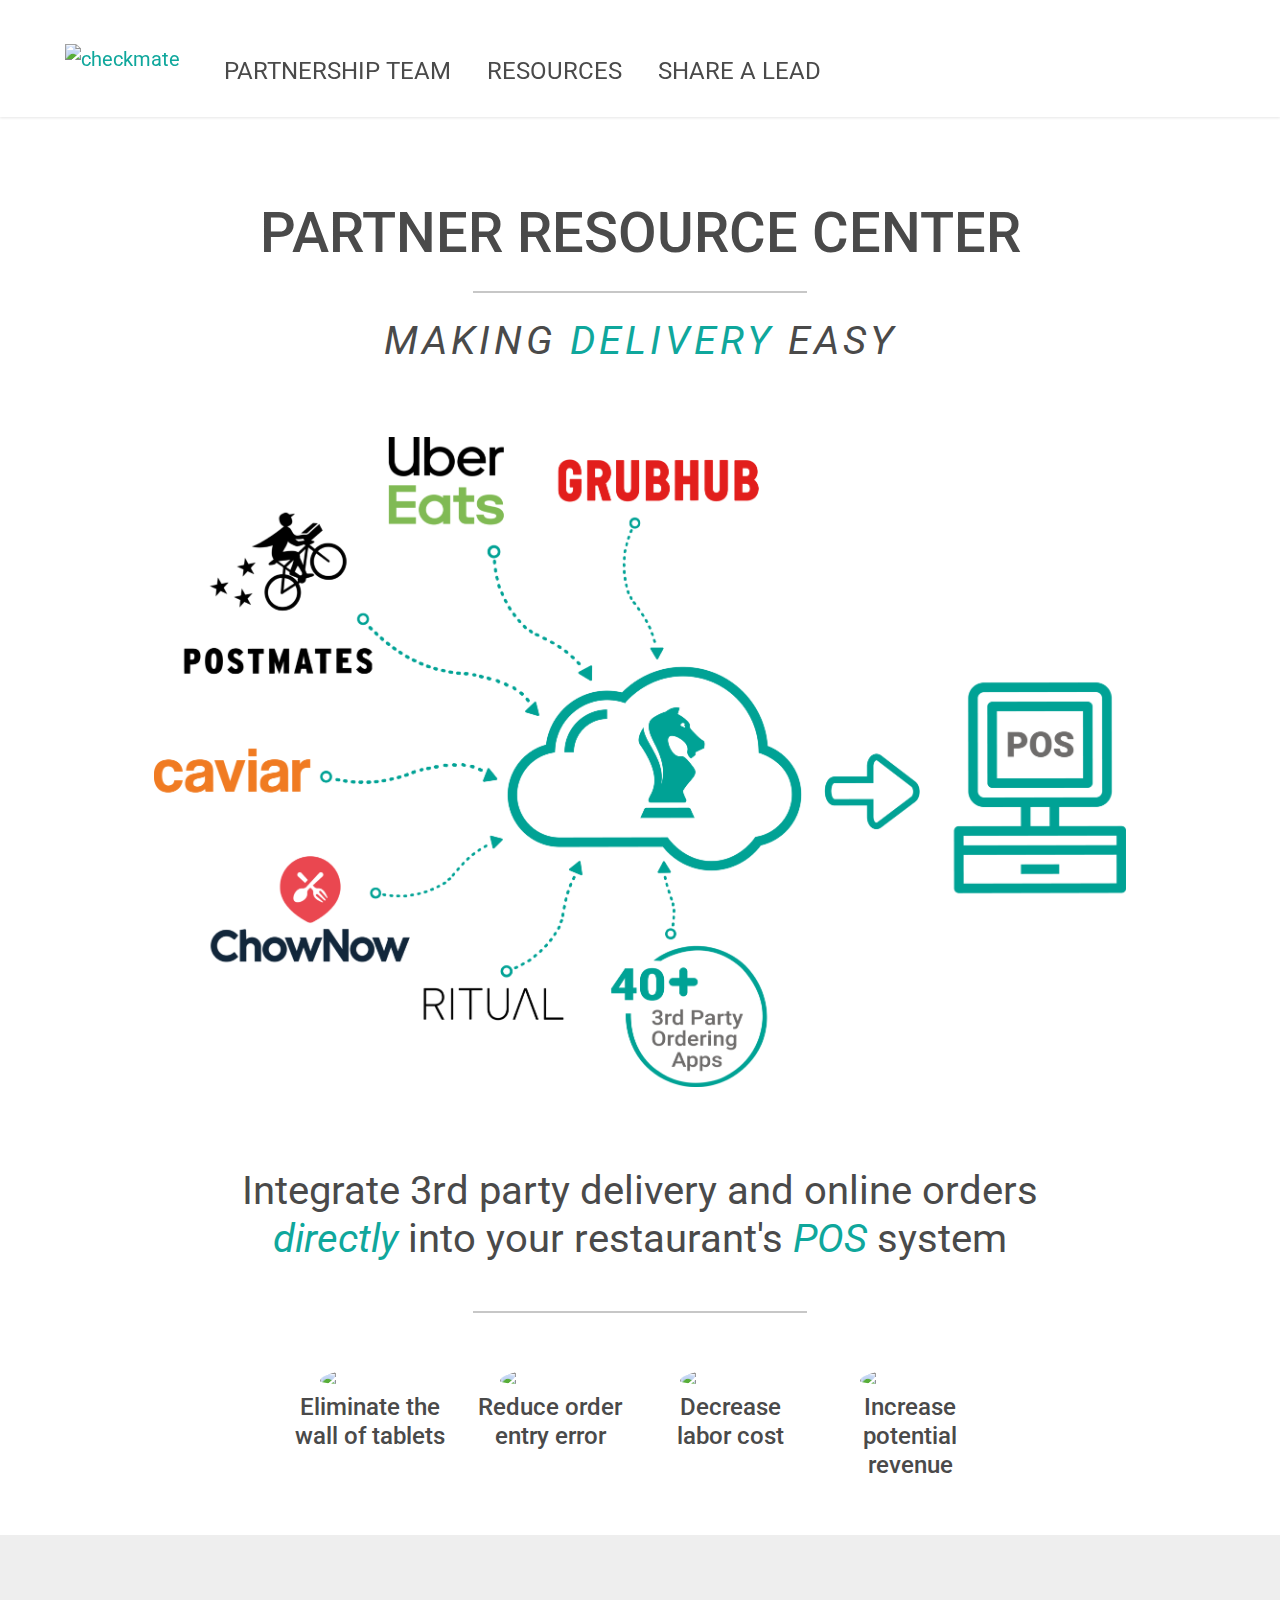
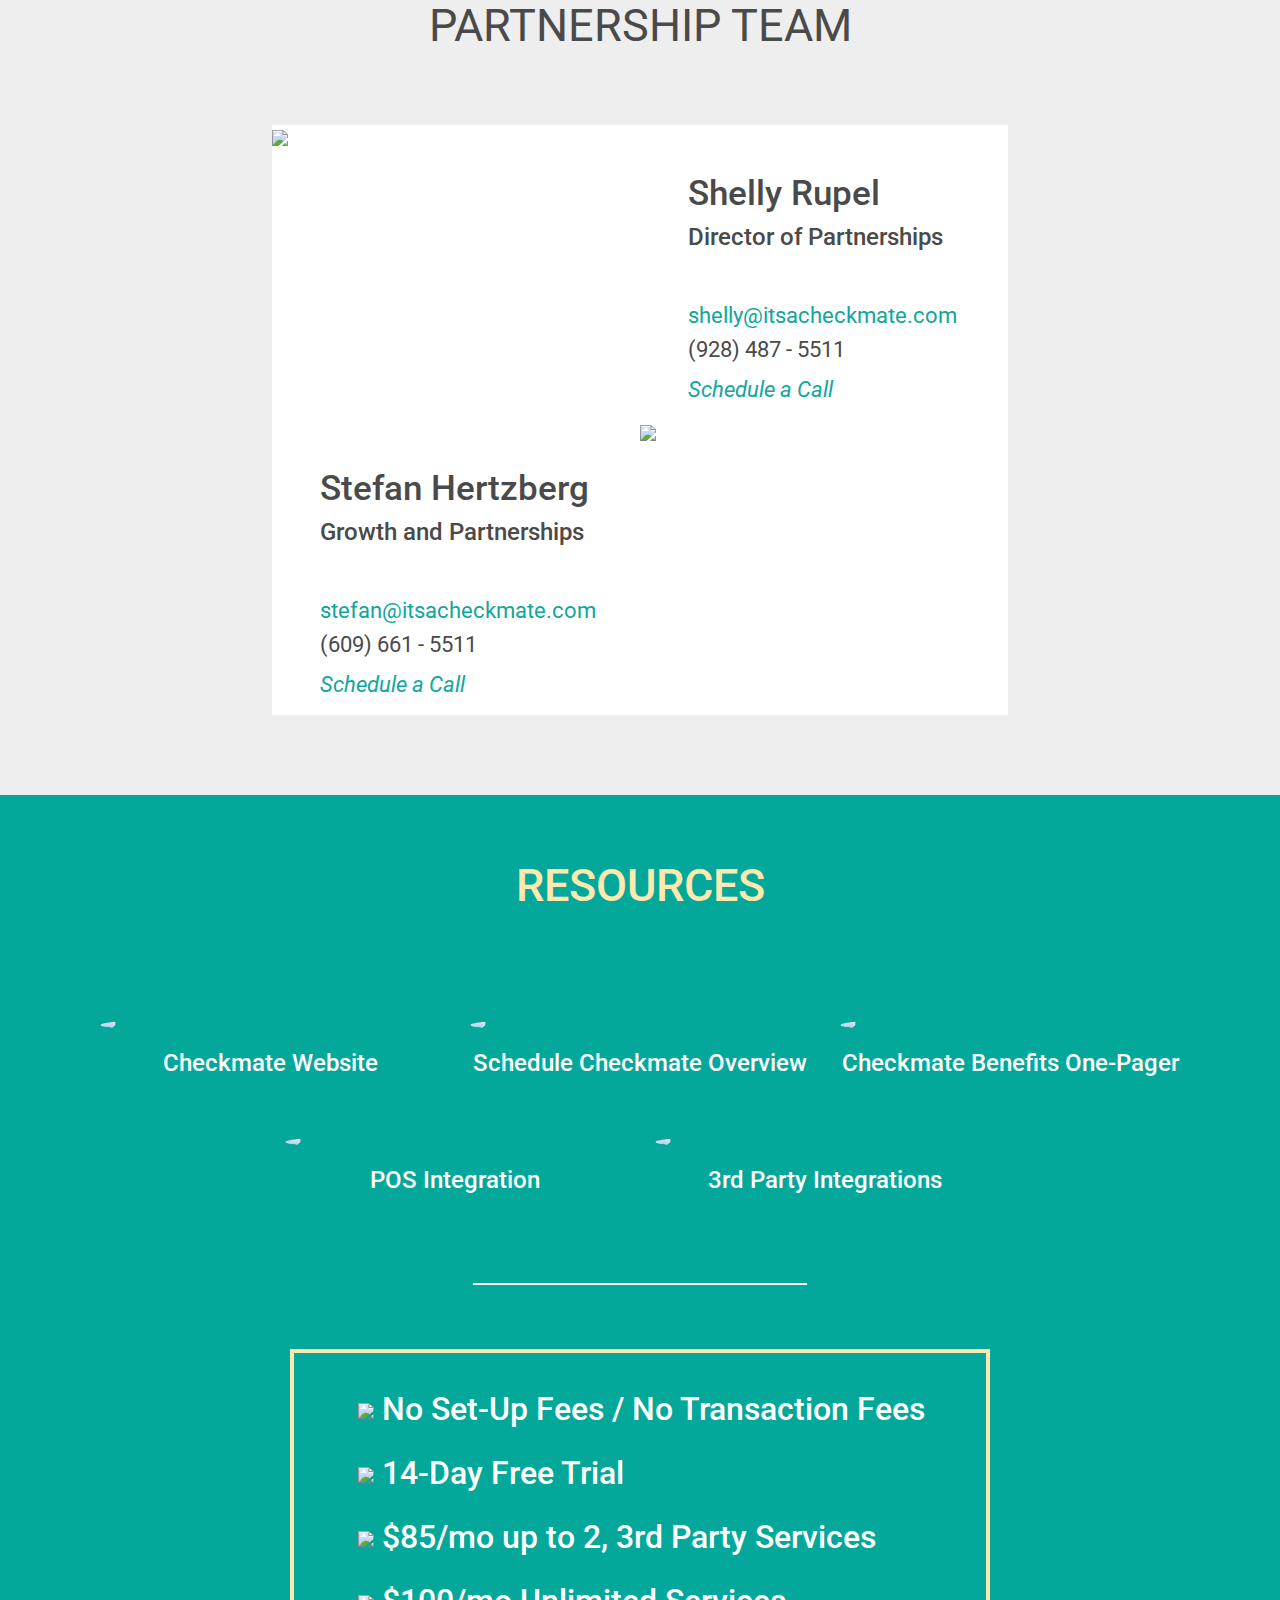
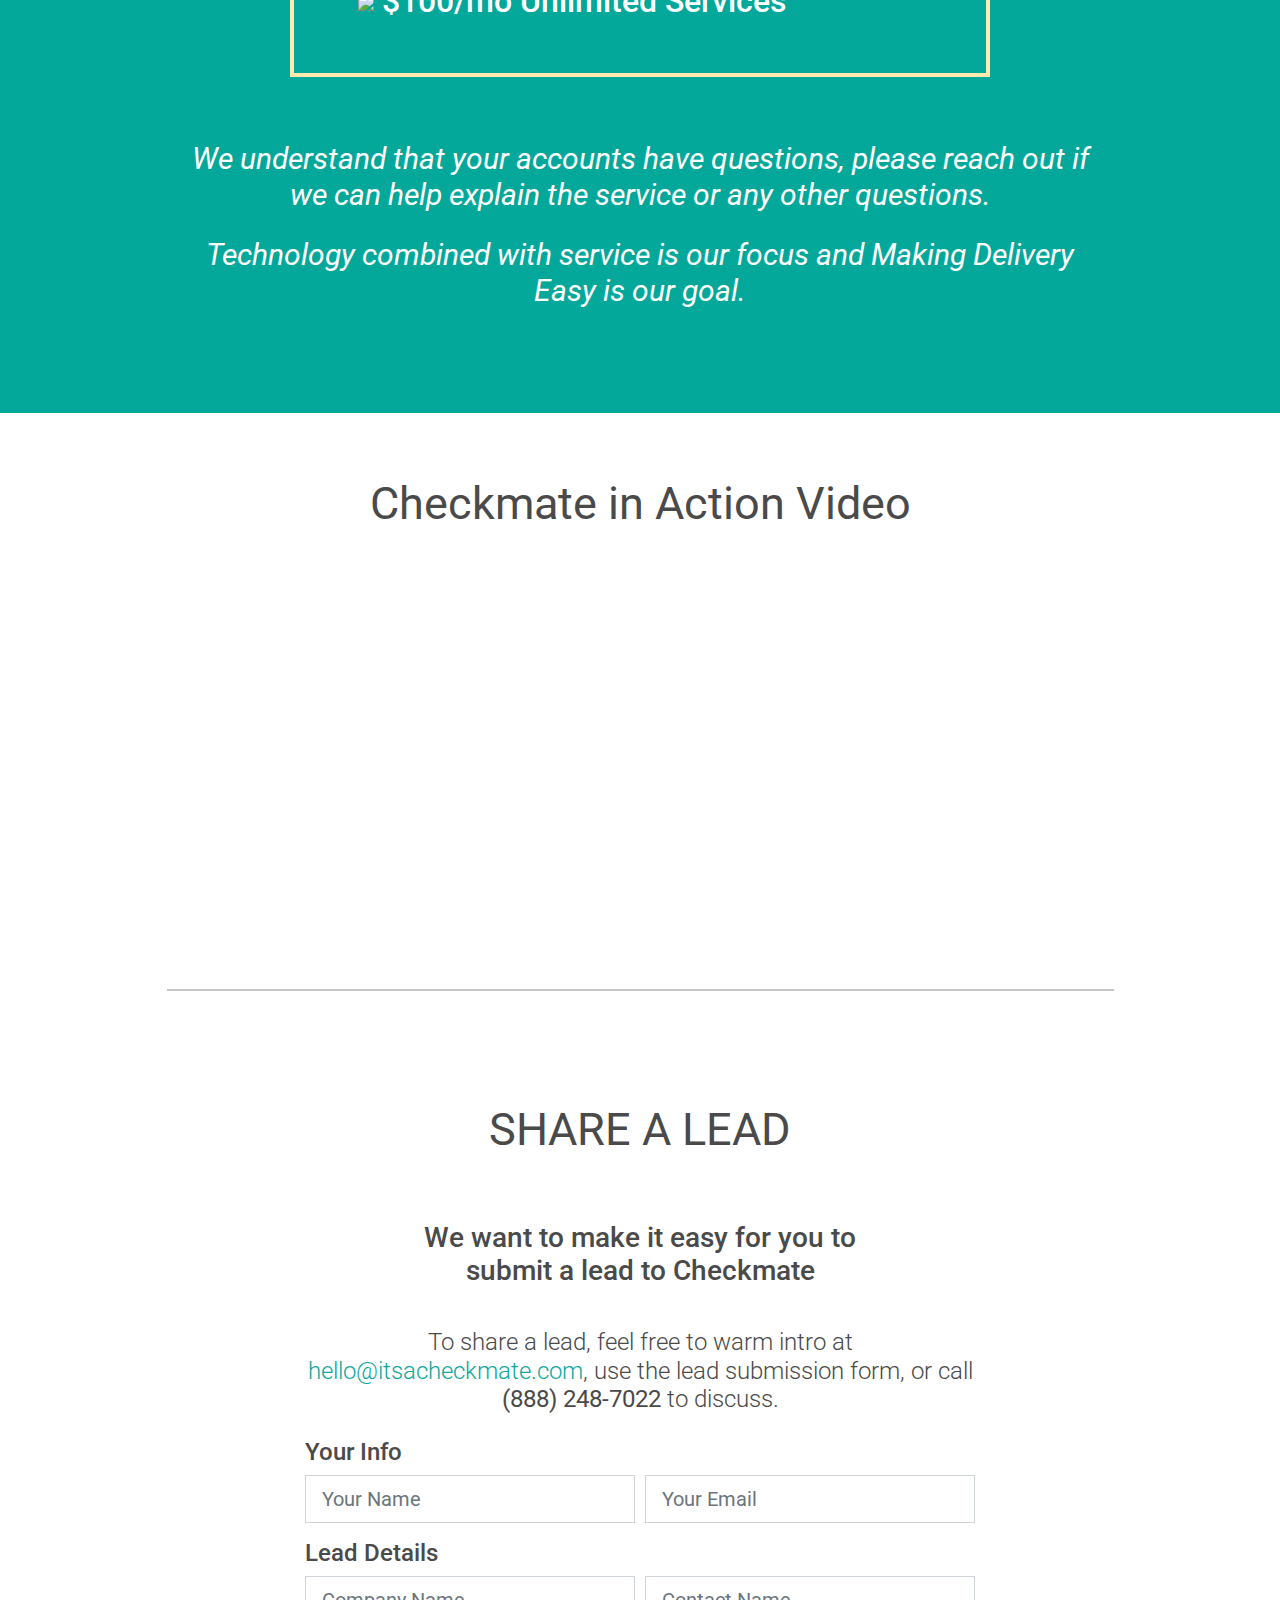
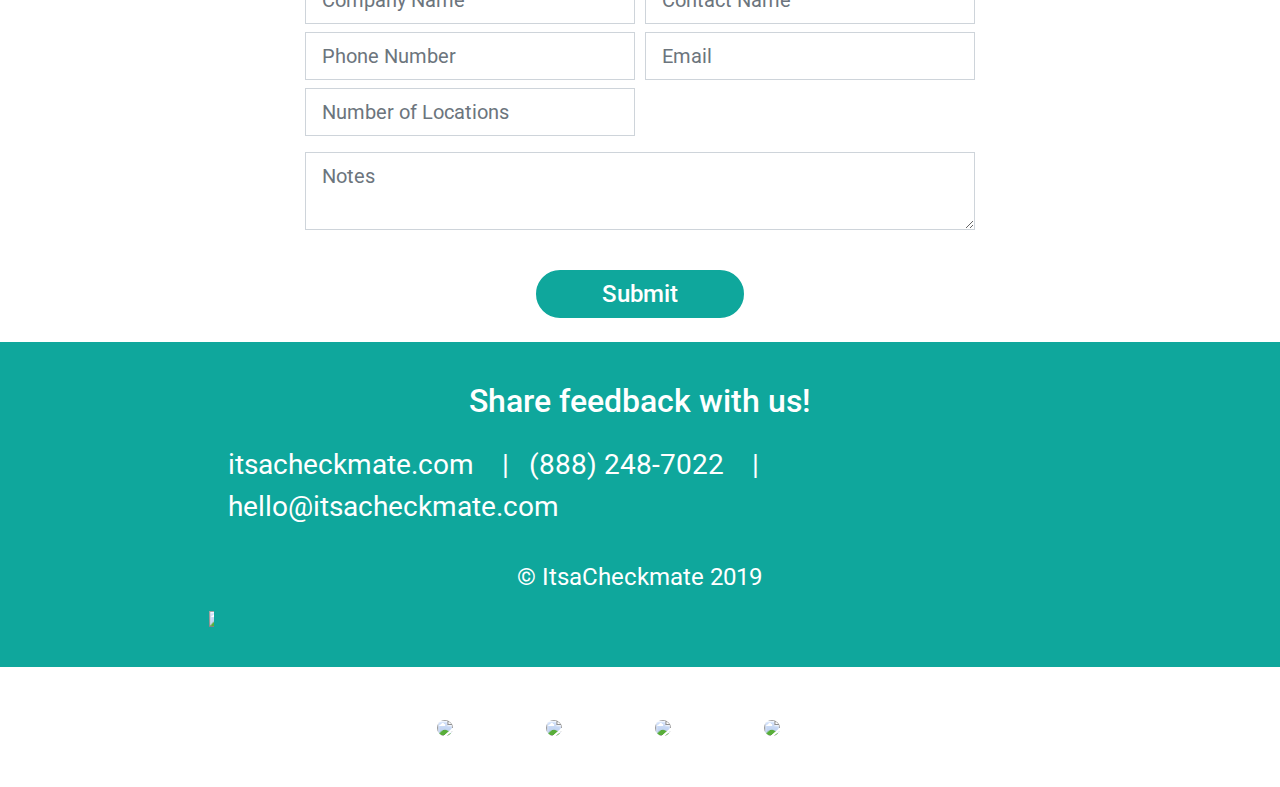
==== index.html @ a05d93ce "minor fix" ====
<!DOCTYPE html>
<html lang="en">
  <head>
    <meta charset="UTF-8" />
    <meta name="viewport" content="width=device-width, initial-scale=1.0" />
    <meta http-equiv="X-UA-Compatible" content="ie=edge" />
    <!-- Prevents search engines from indexing this page -->
    <meta name="robots" content="noindex" />
    <!-- Prevents Google from indexing this page -->
    <meta name="googlebot" content="noindex" />
    <title>Partner Resource Center</title>
    <link
      rel="stylesheet"
      href="https://stackpath.bootstrapcdn.com/bootstrap/4.3.1/css/bootstrap.min.css"
      integrity="sha384-ggOyR0iXCbMQv3Xipma34MD+dH/1fQ784/j6cY/iJTQUOhcWr7x9JvoRxT2MZw1T"
      crossorigin="anonymous"
    />
    <link rel="stylesheet" href="assets/css/style.css" />
    <link
      href="https://fonts.googleapis.com/css?family=Roboto:100,300,400,500,700,900"
      rel="stylesheet"
    />
  </head>
  <body>
    <header>
      <nav
        class="navbar navbar-expand-md fixed-top bg-white shadow navbar-large"
      >
        <a class="navbar-brand" href="#"
          ><img
            alt="checkmate"
            src="https://www.itsacheckmate.com/wp-content/uploads/2019/05/ItsaCheckmateLogo_Horizontal_Color_4.png"
            class="d-inline-block align-top logo"
        /></a>
        <button
          class="navbar-toggler"
          type="button"
          data-toggle="collapse"
          data-target="#navbarCollapse"
          aria-controls="navbarCollapse"
          aria-expanded="false"
          aria-label="Toggle navigation"
        >
          <span class="navbar-toggler-icon"
            ><img src="assets/images/menu.svg"
          /></span>
        </button>
        <div class="collapse navbar-collapse" id="navbarCollapse">
          <ul class="navbar-nav mr-auto">
            <li class="nav-item active">
              <a class="nav-link text-default" href="#partnership"
                >PARTNERSHIP TEAM<span class="sr-only">(current)</span></a
              >
            </li>
            <li class="nav-item">
              <a class="nav-link text-default" href="#resources">RESOURCES</a>
            </li>
            <li class="nav-item">
              <a class="nav-link text-default" href="#lead-form"
                >SHARE A LEAD</a
              >
            </li>
          </ul>
        </div>
      </nav>
    </header>
    <section id="section-1">
      <div class="container shift-down">
        <div class="jumbotron">
          <h1 class="display-4 text-center">PARTNER RESOURCE CENTER</h1>
          <hr class="my-4 divider-1" />
          <h2 class="text-center">
            MAKING <span style="color: #0fa79c;">DELIVERY</span> EASY
          </h2>
        </div>
        <div class="concept container">
          <img src="assets/images/hero.png" />
          <div class="container concept-text">
            <h2 class="text-center">
              Integrate 3rd party delivery and online orders <br />
              <span style="color: #0fa79c; font-style: italic;">directly</span>
              into your restaurant's
              <span style="color: #0fa79c; font-style: italic;">POS</span>
              system
            </h2>
          </div>
          <hr class="my-5 divider-1" />
          <div class="container">
            <div class="row">
              <div class="col-sm-2"></div>
              <div class="col-sm-8">
                <div class="row pt-2 pb-5">
                  <div class="col-md-3 img-center">
                    <img
                      class="rounded-circle img-center infographic pb-2"
                      src="https://firebasestorage.googleapis.com/v0/b/partner-page-40a8a.appspot.com/o/infographic-1.png?alt=media&token=8a7c8707-b8cc-4be7-9e8f-a6f7f97f518d"
                    />
                    <h4 class="text-center">Eliminate the wall of tablets</h4>
                  </div>
                  <div class="col-md-3">
                    <img
                      class="rounded-circle img-center infographic pb-2"
                      src="https://firebasestorage.googleapis.com/v0/b/partner-page-40a8a.appspot.com/o/infographic-2.png?alt=media&token=97f07032-bf13-4d2c-883b-6db948b4d6ed"
                    />
                    <h4 class="text-center">Reduce order entry error</h4>
                  </div>
                  <div class="col-md-3">
                    <img
                      class="rounded-circle img-center infographic pb-2"
                      src="https://firebasestorage.googleapis.com/v0/b/partner-page-40a8a.appspot.com/o/infographic-3.png?alt=media&token=9c537af6-3af9-41de-9772-990ecbaedf96"
                    />
                    <h4 class="text-center">Decrease labor cost</h4>
                  </div>
                  <div class="col-md-3">
                    <img
                      class="rounded-circle img-center infographic pb-2"
                      src="https://firebasestorage.googleapis.com/v0/b/partner-page-40a8a.appspot.com/o/infographic-4.png?alt=media&token=d52193e7-d271-42ca-b2cf-956cbbc628e9"
                    />
                    <h4 class="text-center">Increase potential revenue</h4>
                  </div>
                </div>
              </div>
              <div class="col-sm-2"></div>
            </div>
          </div>
        </div>
      </div>
    </section>
    <!-- Section 1 -->

    <section id="partnership" class="section-2">
      <div class="container">
        <div class="text-center py-6">
          <h2 class="section-title">PARTNERSHIP TEAM</h2>
        </div>
        <div id="partnership" class="container mx-auto pb-7">
          <div class="row partner-row mx-auto">
            <div class="col-md-6 px-0 partner-col">
              <img
                src="https://firebasestorage.googleapis.com/v0/b/partner-page-40a8a.appspot.com/o/shelly-rupel.png?alt=media&token=6ab0a095-3d92-4de7-a4c0-7e0890362754"
                class="partner-img"
              />
            </div>
            <div class="col-md-6 px-0 partner-col">
              <div class="px-5 py-5">
                <h3 class="partner-name">Shelly Rupel</h3>
                <h4>Director of Partnerships</h4>
              </div>
              <div class="px-5">
                <p class="partner-email">
                  <a href="mailto:shelly@itsacheckmate.com"
                    >shelly@itsacheckmate.com</a
                  >
                </p>
                <p>
                  <a class="partner-phone" href="tel:+19284875511"
                    >(928) 487 - 5511</a
                  >
                </p>
                <p><a class="schedule" href="">Schedule a Call</a></p>
              </div>
            </div>
          </div>
          <div class="row partner-row mx-auto">
            <div class="col-md-6 px-0 partner-col order-sm-0 order-md-1">
              <img
                src="https://firebasestorage.googleapis.com/v0/b/partner-page-40a8a.appspot.com/o/stefan-hertzberg.png?alt=media&token=54efc7bc-4c77-4c24-adbc-32e049a5a859"
                class="partner-img"
              />
            </div>
            <div class="col-md-6 px-0 partner-col order-sm-1 order-md-0">
              <div class="px-5 py-5">
                <h3 class="partner-name">Stefan Hertzberg</h3>
                <h4>Growth and Partnerships</h4>
              </div>
              <div class="px-5">
                <p class="partner-email">
                  <a href="mailto:stefan@itsacheckmate.com"
                    >stefan@itsacheckmate.com</a
                  >
                </p>
                <p>
                  <a class="partner-phone" href="tel:+16096610926"
                    >(609) 661 - 5511</a
                  >
                </p>
                <p><a class="schedule" href="">Schedule a Call</a></p>
              </div>
            </div>
          </div>
        </div>
      </div>
    </section>
    <!-- Section 2 -->
    <section id="resources" class="section-3">
      <div class="container">
        <div class="text-center py-6">
          <h2 class="section-title resources-title">RESOURCES</h2>
        </div>
        <div class="container">
          <div class="row py-3">
            <div class="col-md-4">
              <img
                class="rounded-circle img-center py-3"
                src="https://firebasestorage.googleapis.com/v0/b/partner-page-40a8a.appspot.com/o/1-resources-website.svg?alt=media&token=dfe7e28c-df47-44d7-ba84-398f234f7120"
              />
              <h4 class="text-center text-white">Checkmate Website</h4>
            </div>
            <div class="col-md-4">
              <img
                class="rounded-circle img-center py-3"
                src="https://firebasestorage.googleapis.com/v0/b/partner-page-40a8a.appspot.com/o/2-resources-schedule.svg?alt=media&token=45e45949-a46f-44b8-bde9-cdcf41b187f0"
              />
              <h4 class="text-center text-white">
                Schedule Checkmate Overview
              </h4>
            </div>
            <div class="col-md-4">
              <img
                class="rounded-circle img-center py-3"
                src="https://firebasestorage.googleapis.com/v0/b/partner-page-40a8a.appspot.com/o/3-resources-benefits.svg?alt=media&token=880521c1-ffd9-441f-b80e-c57676c53f7a"
              />
              <h4 class="text-center text-white">
                Checkmate Benefits One-Pager
              </h4>
            </div>
          </div>
          <div class="row py-3">
            <div class="col-md-2"></div>
            <div class="col-md-4">
              <img
                class="rounded-circle img-center py-3"
                src="https://firebasestorage.googleapis.com/v0/b/partner-page-40a8a.appspot.com/o/4-resources-pos.svg?alt=media&token=ce2420eb-e802-4e23-9a7a-778dc5b0bc2f"
              />
              <h4 class="text-center text-white">POS Integration</h4>
            </div>
            <div class="col-md-4">
              <img
                class="rounded-circle img-center py-3"
                src="https://firebasestorage.googleapis.com/v0/b/partner-page-40a8a.appspot.com/o/5-resources-3rdparty.svg?alt=media&token=760790bc-4833-4421-8444-c56eca30923d"
              />
              <h4 class="text-center text-white">3rd Party Integrations</h4>
            </div>
            <div class="col-md-2"></div>
          </div>
        </div>

        <hr class="my-6 divider-2 mx-auto" />

        <div class="container">
          <div class="pricing-box px-4 py-4 my-5 mx-auto">
            <ul>
              <li class="pricing-list py-2">
                <img
                  src="https://firebasestorage.googleapis.com/v0/b/partner-page-40a8a.appspot.com/o/check-icon.png?alt=media&token=ae568a08-8075-49e8-8da9-12ee6b0b2e89"
                  class="checkbox"
                />
                No Set-Up Fees / No Transaction Fees
              </li>
              <li class="pricing-list py-2">
                <img
                  src="https://firebasestorage.googleapis.com/v0/b/partner-page-40a8a.appspot.com/o/check-icon.png?alt=media&token=ae568a08-8075-49e8-8da9-12ee6b0b2e89"
                  class="checkbox"
                />
                14-Day Free Trial
              </li>
              <li class="pricing-list py-2">
                <img
                  src="https://firebasestorage.googleapis.com/v0/b/partner-page-40a8a.appspot.com/o/check-icon.png?alt=media&token=ae568a08-8075-49e8-8da9-12ee6b0b2e89"
                  class="checkbox"
                />
                $85/mo up to 2, 3rd Party Services
              </li>
              <li class="pricing-list py-2">
                <img
                  src="https://firebasestorage.googleapis.com/v0/b/partner-page-40a8a.appspot.com/o/check-icon.png?alt=media&token=ae568a08-8075-49e8-8da9-12ee6b0b2e89"
                  class="checkbox"
                />
                $100/mo Unlimited Services
              </li>
            </ul>
          </div>
          <div class="pricing-blurb text-center py-3 px-4 mx-auto">
            <h3 class="pb-3">
              We understand that your accounts have questions, please reach out
              if we can help explain the service or any other questions.
            </h3>
            <h3 class="pb-7">
              Technology combined with service is our focus and Making Delivery
              Easy is our goal.
            </h3>
          </div>
        </div>
      </div>
    </section>
    <!-- Section 3 -->
    <section id="checkmate-video">
      <div class="container">
        <div class="text-center py-6">
          <h2 class="section-title">Checkmate in Action Video</h2>
        </div>
        <div class="row">
          <div class="col-lg-6">
            <iframe
              class="checkmate-video"
              height="315"
              src="https://www.youtube.com/embed/nHouuaQCVUY"
              frameborder="0"
              allow="accelerometer; autoplay; encrypted-media; gyroscope; picture-in-picture"
              allowfullscreen
            ></iframe>
          </div>
          <div class="col-lg-6">
            <iframe
              class="checkmate-video"
              height="315"
              src="https://www.youtube.com/embed/fKKs2EEeNkA"
              frameborder="0"
              allow="accelerometer; autoplay; encrypted-media; gyroscope; picture-in-picture"
              allowfullscreen
            ></iframe>
          </div>
        </div>
      </div>
    </section>

    <hr class="my-6 divider-3 mx-auto" />

    <section id="lead-form">
      <div class="container">
        <div class="text-center py-5">
          <h2 class="section-title">SHARE A LEAD</h2>
        </div>
        <div class="lead-blurp mx-auto">
          <div class="text-center pt-2 pb-3">
            <h3>
              We want to make it easy for you to<br />
              submit a lead to Checkmate
            </h3>
          </div>
          <div class="text-center py-3">
            <h4 class="share-lead-blurp">
              To share a lead, feel free to warm intro at
              <a href="mailto:hello@itsacheckmate.com"
                >hello@itsacheckmate.com</a
              >, use the lead submission form, or call
              <strong
                ><a class="text-default" href="tel:+18882487022"
                  >(888) 248-7022</a
                ></strong
              >
              to discuss.
            </h4>
          </div>
        </div>
        <div class="container lead-form">
          <form>
            <div>
              <h4>Your Info</h4>
              <div class="form-row">
                <div class="col-sm-6">
                  <input
                    type="text"
                    class="form-control form-control-lg py-3"
                    id="yourName"
                    placeholder="Your Name"
                  />
                </div>
                <div class="col-sm-6">
                  <input
                    type="email"
                    class="form-control form-control-lg py-3"
                    id="yourEmail"
                    placeholder="Your Email"
                  />
                </div>
              </div>
            </div>
            <div class="pt-3">
              <h4>Lead Details</h4>
              <div class="form-row">
                <div class="col-sm-6">
                  <input
                    type="text"
                    class="form-control form-control-lg py-3"
                    id="company"
                    placeholder="Company Name"
                  />
                </div>
                <div class="col-sm-6">
                  <input
                    type="text"
                    class="form-control form-control-lg py-3"
                    id="contactName"
                    placeholder="Contact Name"
                  />
                </div>
              </div>
              <div class="form-row py-2">
                <div class="col-sm-6">
                  <input
                    type="text"
                    class="form-control form-control-lg py-3"
                    id="phone"
                    placeholder="Phone Number"
                  />
                </div>
                <div class="col-sm-6">
                  <input
                    type="email"
                    class="form-control form-control-lg py-3"
                    id="contactName"
                    placeholder="Email"
                  />
                </div>
              </div>
              <div class="form-row">
                <div class="col-sm-6">
                  <input
                    type="number"
                    class="form-control form-control-lg py-3"
                    id="locations"
                    placeholder="Number of Locations"
                  />
                </div>
                <div class="col-sm-6"></div>
              </div>
              <div class="form-row py-3">
                <div class="col-12">
                  <textarea
                    id="notes"
                    class="form-control form-control-lg"
                    row="6"
                    placeholder="Notes"
                  ></textarea>
                </div>
              </div>
            </div>
            <div class="py-4 text-center">
              <button type="submit" class="btn btn-primary px-6 py-1">
                Submit
              </button>
            </div>
          </form>
        </div>
      </div>
    </section>

    <footer>
      <section class="footer">
        <div class="row py-4">
          <div class="col-md-2"></div>
          <div class="col-md-8 text-center">
            <h2 class="text-white py-3">Share feedback with us!</h2>

            <div class="footer-contact">
              <ul>
                <li>
                  <a
                    class="text-white footer-details"
                    href="https://itsacheckmate.com"
                    target="_blank"
                    >itsacheckmate.com &nbsp;&nbsp;&nbsp;|</a
                  >
                </li>
                <li>
                  <a class="text-white footer-details" href="tel:+18882487022"
                    >(888) 248-7022 &nbsp;&nbsp;&nbsp;|</a
                  >
                </li>
                <li style="border-right: 0px solid">
                  <a
                    class="text-white footer-details"
                    href="mailto:hello@itsacheckmate.com"
                    >hello@itsacheckmate.com</a
                  >
                </li>
              </ul>
            </div>
            <br />
            <div>
              <p class="text-white copyright">&copy; ItsaCheckmate 2019</p>
            </div>

            <div class="row pb-3">
              <div class="col-xs-5"></div>
              <div class="col-xs-2">
                <img
                  src="https://firebasestorage.googleapis.com/v0/b/partner-page-40a8a.appspot.com/o/ItsaCheckmateLogo_Horizontal_White.png?alt=media&token=e454c019-fe1e-4b8c-a2f2-f38989d82aee"
                  class="footer-logo img-center"
                />
              </div>
              <div class="col-xs-5"></div>
            </div>
          </div>
          <div class="col-md-2"></div>
        </div>
      </section>
      <section id="social-media">
        <div class="row py-5">
          <div class="col-4"></div>
          <div class="col-4">
            <div class="row">
              <div class="col-sm-3">
                <img
                  class="rounded-circle"
                  src="https://via.placeholder.com/55"
                />
              </div>
              <div class="col-sm-3">
                <img
                  class="rounded-circle"
                  src="https://via.placeholder.com/55"
                />
              </div>
              <div class="col-sm-3">
                <img
                  class="rounded-circle"
                  src="https://via.placeholder.com/55"
                />
              </div>
              <div class="col-sm-3">
                <img
                  class="rounded-circle"
                  src="https://via.placeholder.com/55"
                />
              </div>
            </div>
          </div>
          <div class="col-4"></div>
        </div>
      </section>
    </footer>
    <script src="assets/js/scroll.js"></script>
    <script
      src="https://code.jquery.com/jquery-3.3.1.slim.min.js"
      integrity="sha384-q8i/X+965DzO0rT7abK41JStQIAqVgRVzpbzo5smXKp4YfRvH+8abtTE1Pi6jizo"
      crossorigin="anonymous"
    ></script>
    <script
      src="https://cdnjs.cloudflare.com/ajax/libs/popper.js/1.14.7/umd/popper.min.js"
      integrity="sha384-UO2eT0CpHqdSJQ6hJty5KVphtPhzWj9WO1clHTMGa3JDZwrnQq4sF86dIHNDz0W1"
      crossorigin="anonymous"
    ></script>
    <script
      src="https://stackpath.bootstrapcdn.com/bootstrap/4.3.1/js/bootstrap.min.js"
      integrity="sha384-JjSmVgyd0p3pXB1rRibZUAYoIIy6OrQ6VrjIEaFf/nJGzIxFDsf4x0xIM+B07jRM"
      crossorigin="anonymous"
    ></script>
  </body>
</html>
---- assets/css/style.css ----
/* Global Styles */

body {
  font-family: "Roboto", sans-serif;
}

h1,
h2,
h3,
h4,
h5,
h6,
p {
  color: #4a4a4a;
}

a {
  color: #0fa79c;
}

/* Text Color Classes */

.text-white {
  color: #ffffff;
}

.text-default {
  color: #4a4a4a;
}

a:hover {
  color: #4a4a4a;
  text-decoration: none;
}

.nav-link {
  font-weight: 400;
}
.container-fluid {
  margin: 0 auto;
}

/* Extra padding */
.pl-6 {
  padding-left: 4rem !important;
}
.pr-6 {
  padding-right: 4rem !important;
}
.pt-6 {
  padding-top: 4rem !important;
}
.pb-6 {
  padding-bottom: 4rem !important;
}
.px-6 {
  padding: 0rem 4rem;
}

.py-6 {
  padding: 4rem 0rem;
}

.py-7 {
  padding: 5rem 0rem;
}

.pl-7 {
  padding-left: 5rem !important;
}
.pr-7 {
  padding-right: 5rem !important;
}
.pt-7 {
  padding-top: 5rem !important;
}
.pb-7 {
  padding-bottom: 5rem !important;
}
.px-7 {
  padding: 0rem 5rem;
}

/* Extra Margin */

.mt-6 {
  margin-top: 4rem;
}

.mr-6 {
  margin-right: 4rem;
}

.mb-6 {
  margin-bottom: 4rem;
}

.ml-6 {
  margin-left: 4rem;
}

.my-6 {
  margin: 4rem 0rem;
}

.mx-6 {
  margin: 0rem 4rem;
}

.col {
  flex-grow: 0;
}

.bg-gray {
  background-color: #e8e8e8;
}

.category-text {
  font-weight: 500;
}
/*shift menu display down*/
.shift-down {
  margin-top: 100px;
}

/* custom icons */

.icon-edit {
  background-image: url("data:image/svg+xml;charset=utf8,%3C?xml version='1.0' encoding='UTF-8'?%3E%3Csvg width='22px' height='22px' viewBox='0 0 22 22' version='1.1' xmlns='http://www.w3.org/2000/svg' xmlns:xlink='http://www.w3.org/1999/xlink'%3E%3C!-- Generator: Sketch 53 (72520) - https://sketchapp.com --%3E%3Ctitle%3Eicon-edit%3C/title%3E%3Cdesc%3ECreated with Sketch.%3C/desc%3E%3Cdefs%3E%3Cpolygon id='path-1' points='0 0 18 0 18 18 0 18'%3E%3C/polygon%3E%3C/defs%3E%3Cg id='icon-edit' stroke='none' stroke-width='1' fill='none' fill-rule='evenodd'%3E%3Cg transform='translate(2.000000, 2.000000)'%3E%3Cmask id='mask-2' fill='white'%3E%3Cuse xlink:href='%23path-1'%3E%3C/use%3E%3C/mask%3E%3Cg id='Clip-2'%3E%3C/g%3E%3Cpath d='M0.0100557966,17.4906748 C-0.0398972626,17.7158223 0.101066165,17.9389167 0.326197075,17.9895577 C0.388467327,18.0039288 0.452106156,18.0032445 0.514376408,17.9888734 L4.59478863,16.9945293 L0.935213825,13.3148403 L0.0100557966,17.4906748 Z M17.6325371,2.11632234 L15.9998248,0.475962553 C15.3702794,-0.156366375 14.3479524,-0.15910373 13.7156698,0.470487844 L13.7101955,0.475962553 L12.1465963,2.04788847 L15.808224,5.72757749 L17.6325371,3.89354986 C18.1224876,3.40219469 18.1224876,2.6076775 17.6325371,2.11632234 L17.6325371,2.11632234 Z M11.1926982,3.00390959 L14.8543258,6.6835986 L5.58563835,15.9967635 L1.92674784,12.3184432 L11.1926982,3.00390959 Z' id='Fill-1' fill='%239B9898' mask='url(%23mask-2)'%3E%3C/path%3E%3C/g%3E%3C/g%3E%3C/svg%3E");
}

/* custom modal */

/* .modal-body {
  width: 700px;
} */

.modal-dialog {
  max-width: 600px;
}

.modal-header {
  padding: 0px 1.5rem;
  border-bottom: 0px solid #dee2e6;
}

.modal-title {
  color: #4a4a4a;
  font-size: 36px;
  font-weight: 400;
  padding: 20px 0px 20px;
}

.modal-content {
  border-radius: 0.6rem;
}

.close {
  font-size: 4rem;
  font-weight: 400;
  line-height: 1;
  color: #979797;
  opacity: 0.75;
  margin-right: 20px;
}

.modal-footer {
  border-top: 0px solid #dee2e6;
  padding-bottom: 50px;
}

.modal-footer > :not(:last-child) {
  margin-right: 0.75rem;
}

/* custom button */

.btn {
  min-width: 125px;
  font-weight: 500;
  font-size: 24px;
  border: 2px solid;
}

.btn-primary {
  background-color: #0fa79c;
  border-color: #0fa79c;
  border-radius: 35.5px;
}

.btn-primary:hover {
  background-color: #4a4a4a;
}

.btn-outline-secondary {
  color: #4a4a4a;
  border-color: #4a4a4a;
}

.btn-outline-secondary:hover {
  background-color: #0fa79c;
  border-color: #0fa79c;
}

/* custom table */

th {
  color: #4a4a4a;
}

/* custom form */

.input-group-lg > .custom-select,
.input-group-lg > .form-control,
.input-group-lg > .input-group-append > .btn,
.input-group-lg > .input-group-append > .input-group-text,
.input-group-lg > .input-group-prepend > .btn,
.input-group-lg > .input-group-prepend > .input-group-text,
select,
option,
.form-control {
  border-radius: 0px !important;
  -webkit-appearance: none;
}

select:not([multiple]) {
  -webkit-appearance: none;
  -moz-appearance: none;
  background-position: right 50%;
  background-repeat: no-repeat;
  background-image: url([data-uri]);
  padding: 0.5em;
  padding-right: 1.5em;
}

/* header */

.shadow {
  box-shadow: 0 1px 2.5px 0 rgba(0, 0, 0, 0.1) !important;
}

.menu-btn {
  font-size: 2rem;
  color: #6f6d6d;
}

.menu-btn:hover {
  cursor: pointer;
}

.navbar-large {
  padding: 20px 65px;
}

.navbar-nav {
  padding-left: 20px;
  padding-top: 25px;
}

.nav-item {
  padding-right: 20px;
}

.nav-link {
  font-size: 24px;
}

.logo {
  max-width: 275px;
}

.bg-white {
  background-color: #ffffff;
}

/* Jumbotron Section */

.jumbotron {
  background-color: transparent;
  padding-top: 100px;
  max-width: 75%;
  margin: 0 auto;
}

.jumbotron > h1 {
  font-weight: 500;
}

.divider-1 {
  border: 1px solid #979797;
}

.divider-2 {
  border: 1px solid #ffffff;
}

.jumbotron > h2 {
  font-weight: 400;
  font-style: italic;
  letter-spacing: 4px;
  font-size: 2.5rem;
}

/* Concept Section */

.concept > img {
  width: 90%;
  display: block;
  margin-right: auto;
  margin-left: auto;
  padding-bottom: 3rem;
}

.concept-text > h2 {
  font-weight: 400;
  font-size: 2.5rem;
  padding-top: 2rem;
}

.infographic {
  width: 100px;
}

.divider-1 {
  width: 332px;
  border: 1px solid #c7c7c7;
}

.divider-2 {
  width: 332px;
  border: 1px solid #ffffff;
}

.divider-3 {
  max-width: 945px;
  border: 1px solid #c7c7c7;
}

.img-center {
  display: block;
  margin-right: auto;
  margin-left: auto;
}

/* Section Global Style */

.section-title {
  font-size: 45px;
  font-weight: 400;
}

/* Partnership Team Section */

.section-2 {
  background-color: #eeeeee;
}

.partner-img {
  width: 100%;
}

.partner-row {
  max-width: 736px;
}

.partner-col {
  background-color: #ffffff;
}

.partner-name {
  font-size: 35px;
  font-weight: 500;
}

.partner-email {
  font-size: 22px;
  line-height: 16px;
}

.partner-phone {
  font-size: 22px;
  color: #4a4a4a;
  line-height: 16px;
}

.schedule {
  font-size: 22px;
  font-style: italic;
  line-height: 12px;
}
/* Resources Section */

.section-3 {
  background-color: #04a89b;
}

.resources-title {
  color: #ffe9af;
  font-weight: 500;
}

/* Pricing Box */

.pricing-box {
  border: 4px solid #ffe9af;
  max-width: 700px;
}

.checkbox {
  width: 40px;
}

.pricing-list {
  list-style: none;
  color: #ffffff;
  font-size: 32px;
  font-weight: 500;
}

.pricing-blurb {
  max-width: 90%;
}

.pricing-blurb > h3 {
  color: #ffffff;
  font-style: italic;
  font-size: 30px;
  font-weight: 400;
}

/* Checkmate Video */

.checkmate-video {
  width: 100%;
}

/* Share a Lead Section */

.lead-blurp {
  max-width: 700px;
}

.share-lead-blurp {
  font-weight: 300;
}

.lead-form {
  max-width: 700px;
}

/* Footer */

.footer {
  background-color: #0fa79c;
}

.footer-contact {
  text-align: center;
}

.footer-contact ul {
  display: inline-block;
  margin: 0;
  padding: 0;
  /* For IE, the outcast */
  zoom: 1;
  *display: inline;
}

.footer-contact ul li {
  float: left;
  padding: 0px 10px;
  list-style: none;
}

.footer-details {
  font-size: 28px;
}

.footer-logo {
  max-width: 30%;
}

.copyright {
  font-size: 24px;
}
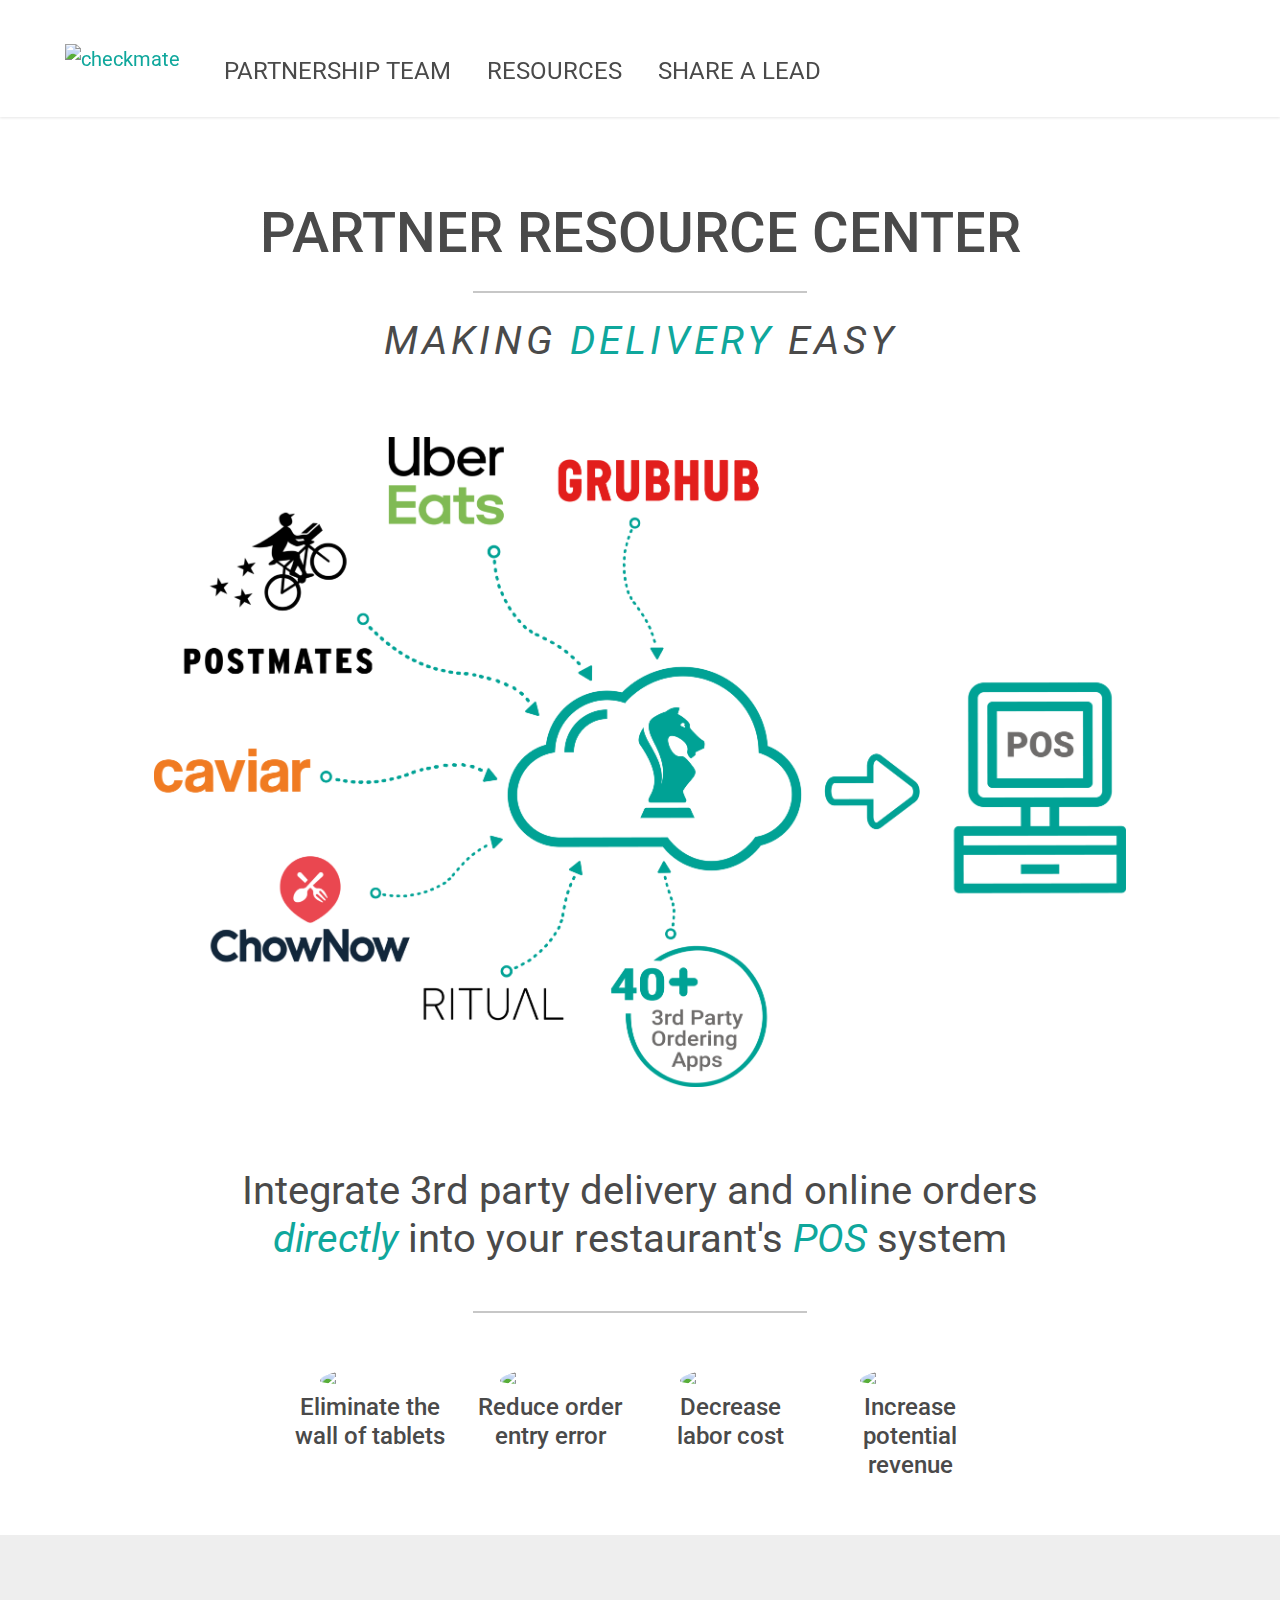
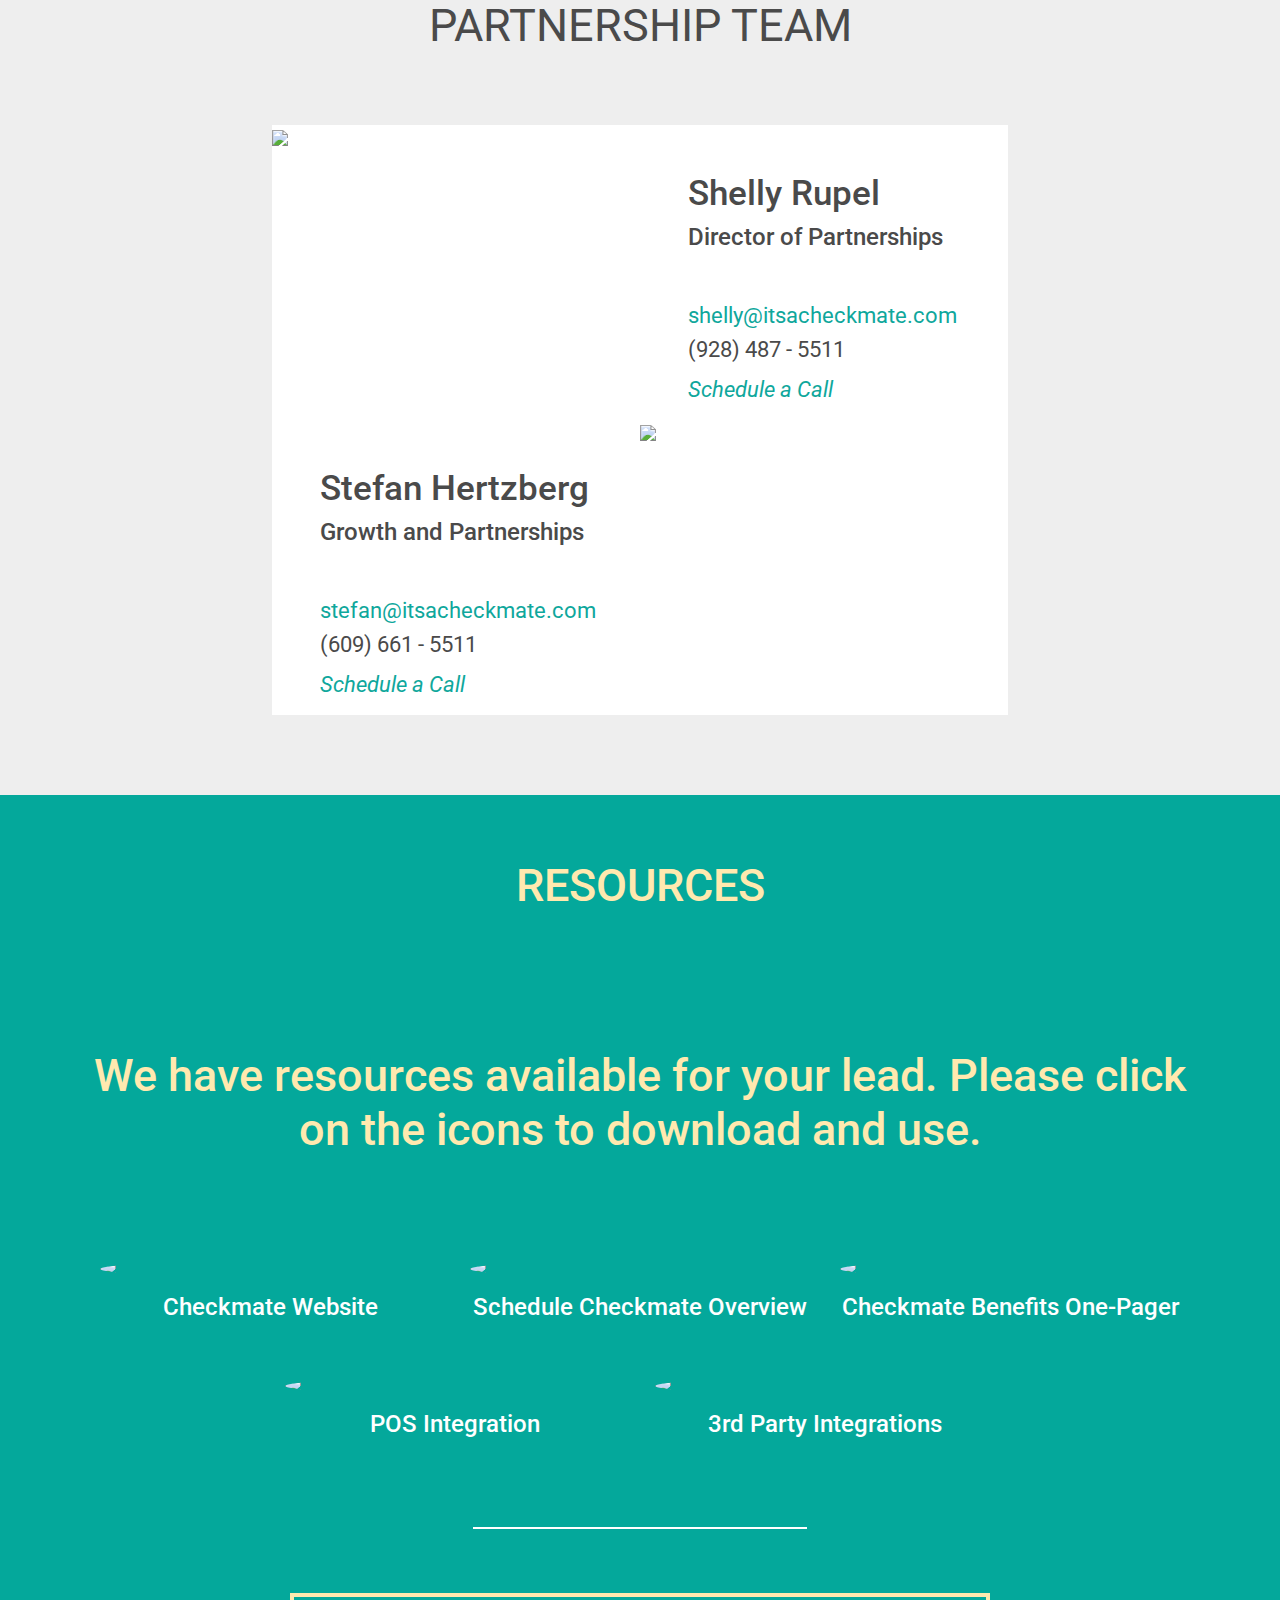
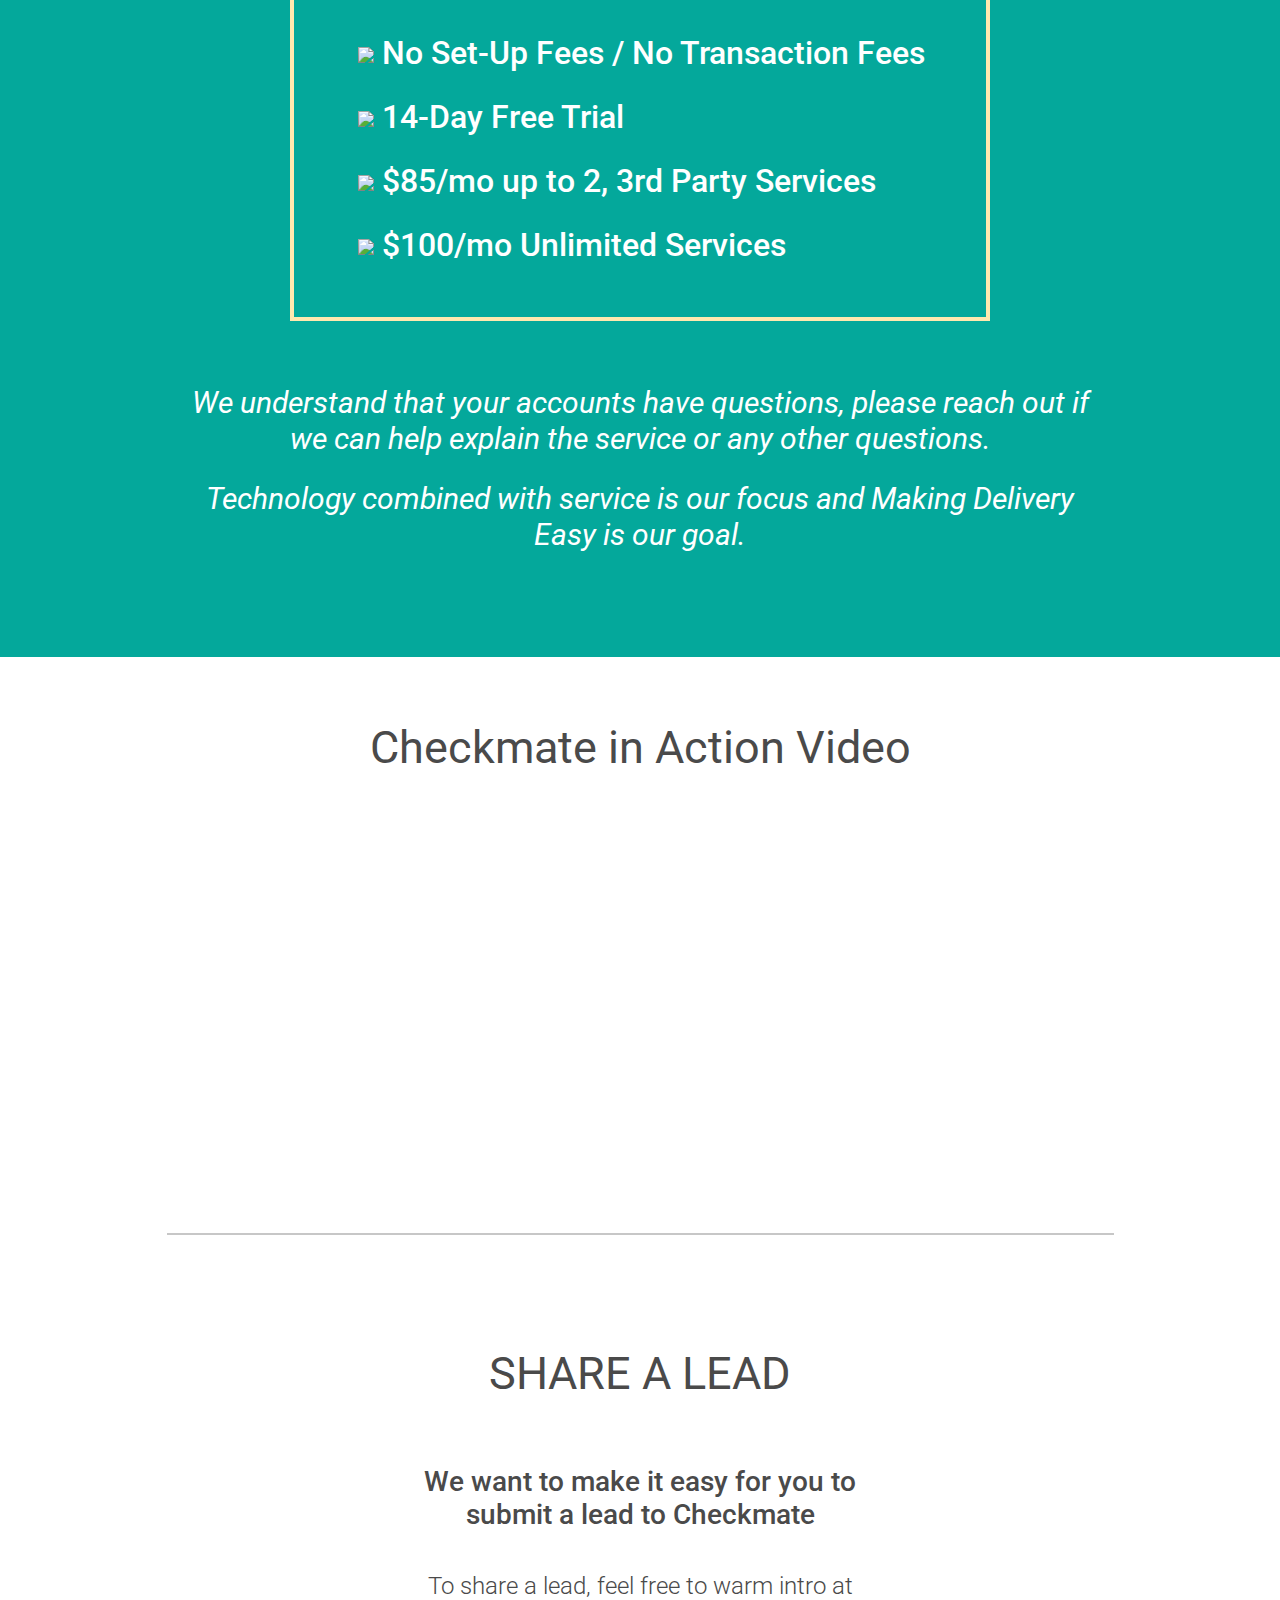
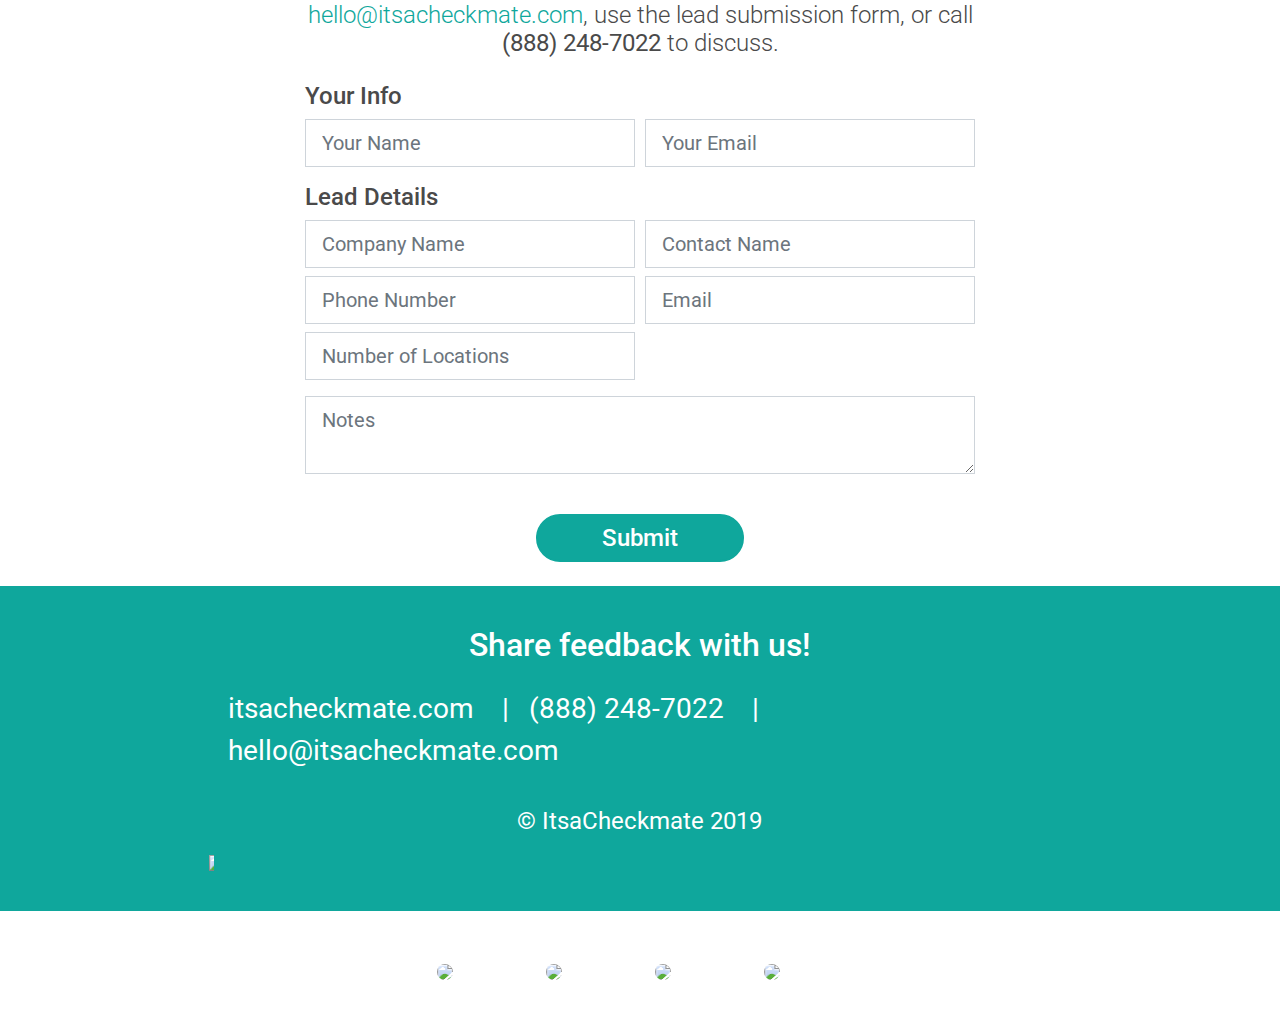
==== commit b079ca2b: "added blurp under resources" ====
--- a/index.html
+++ b/index.html
@@ -197,6 +197,12 @@
         <div class="text-center py-6">
           <h2 class="section-title resources-title">RESOURCES</h2>
         </div>
+        <div class="text-center py-6">
+          <h4 class="section-title resources-title">
+            We have resources available for your lead. Please click on the icons
+            to download and use.
+          </h4>
+        </div>
         <div class="container">
           <div class="row py-3">
             <div class="col-md-4">
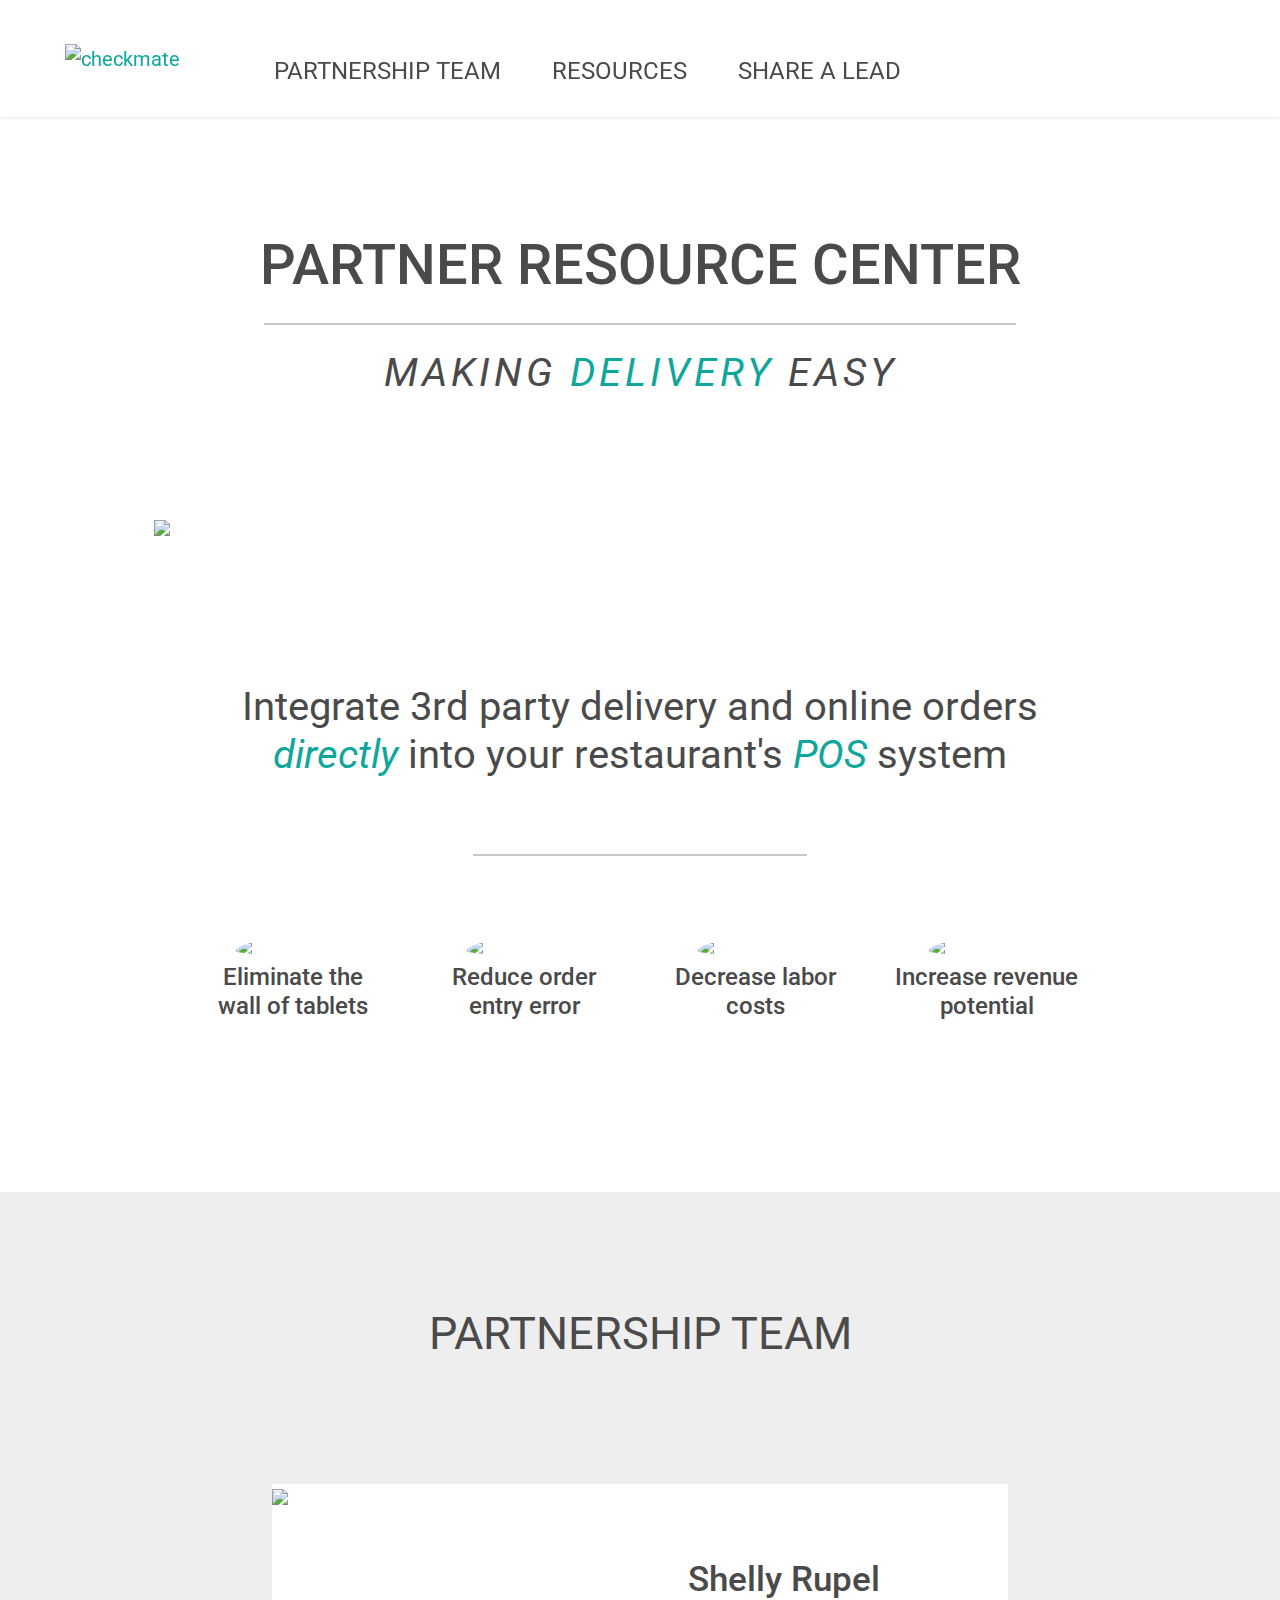
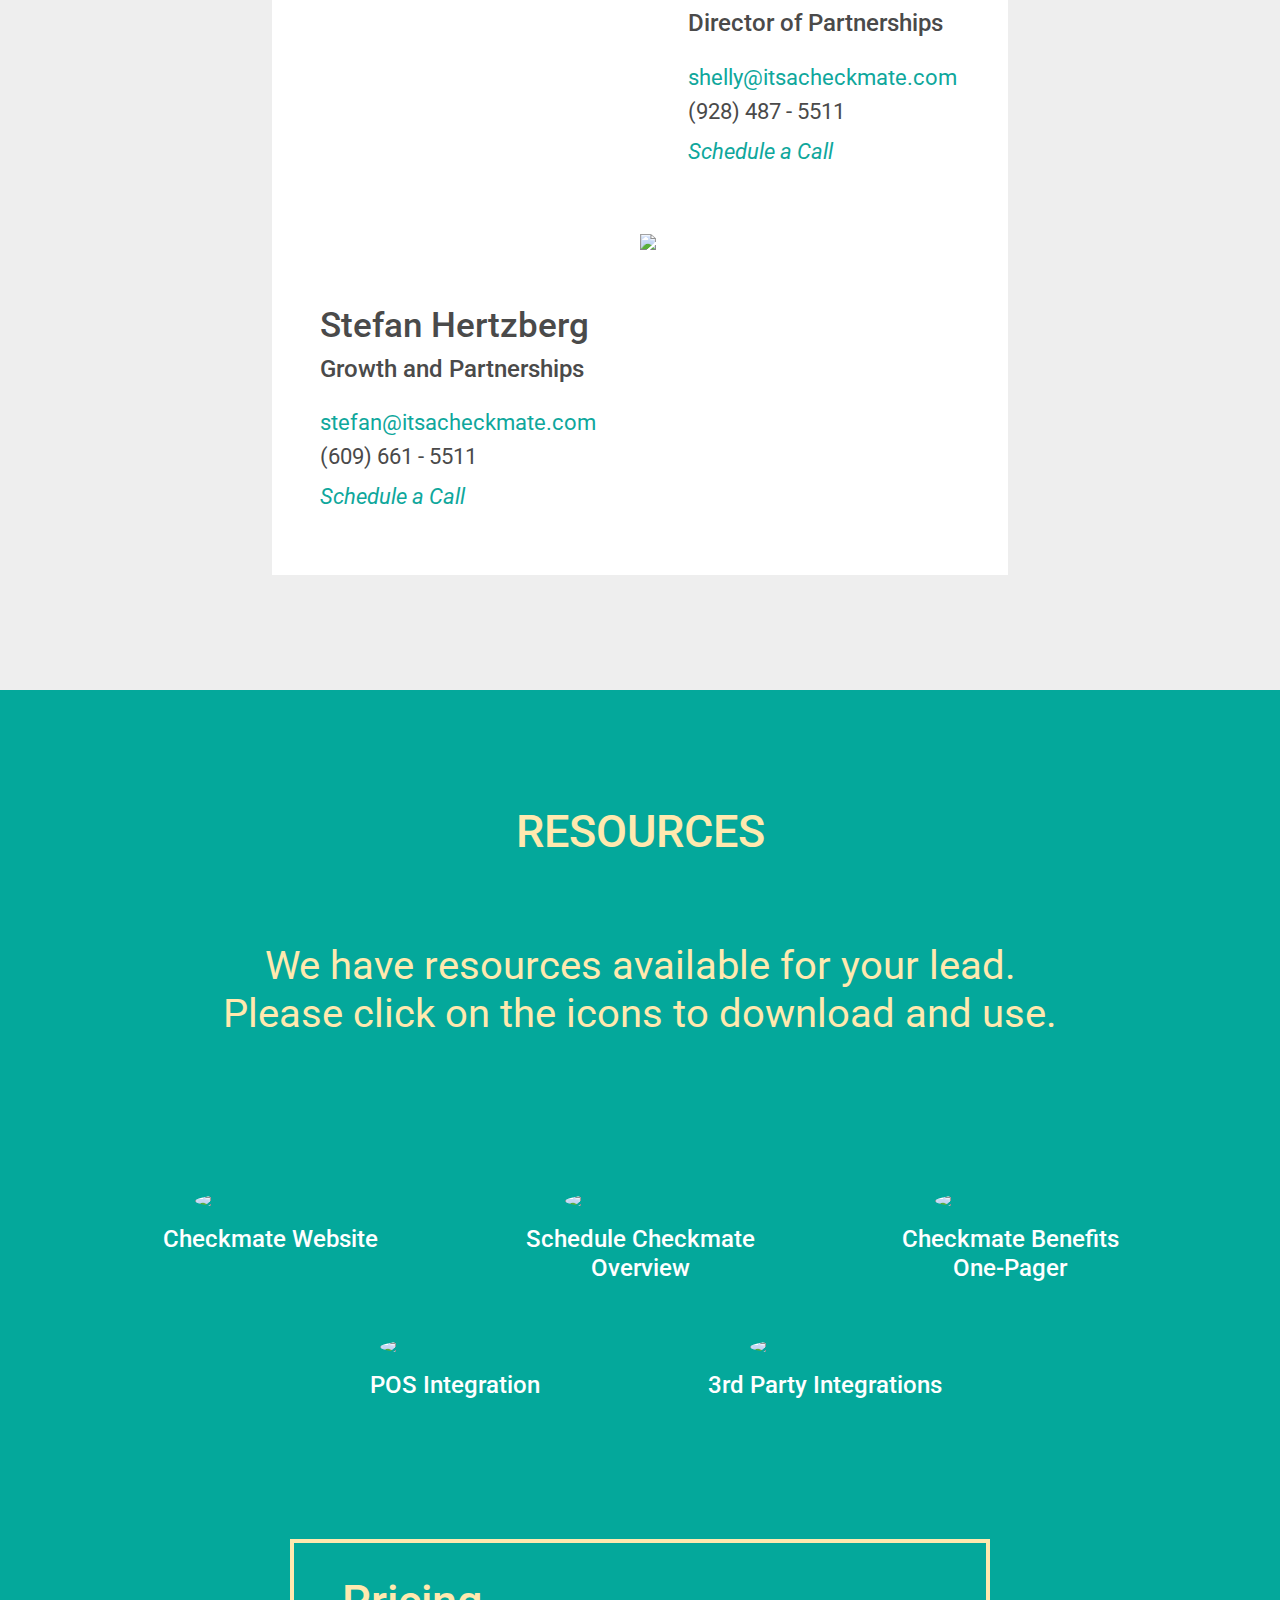
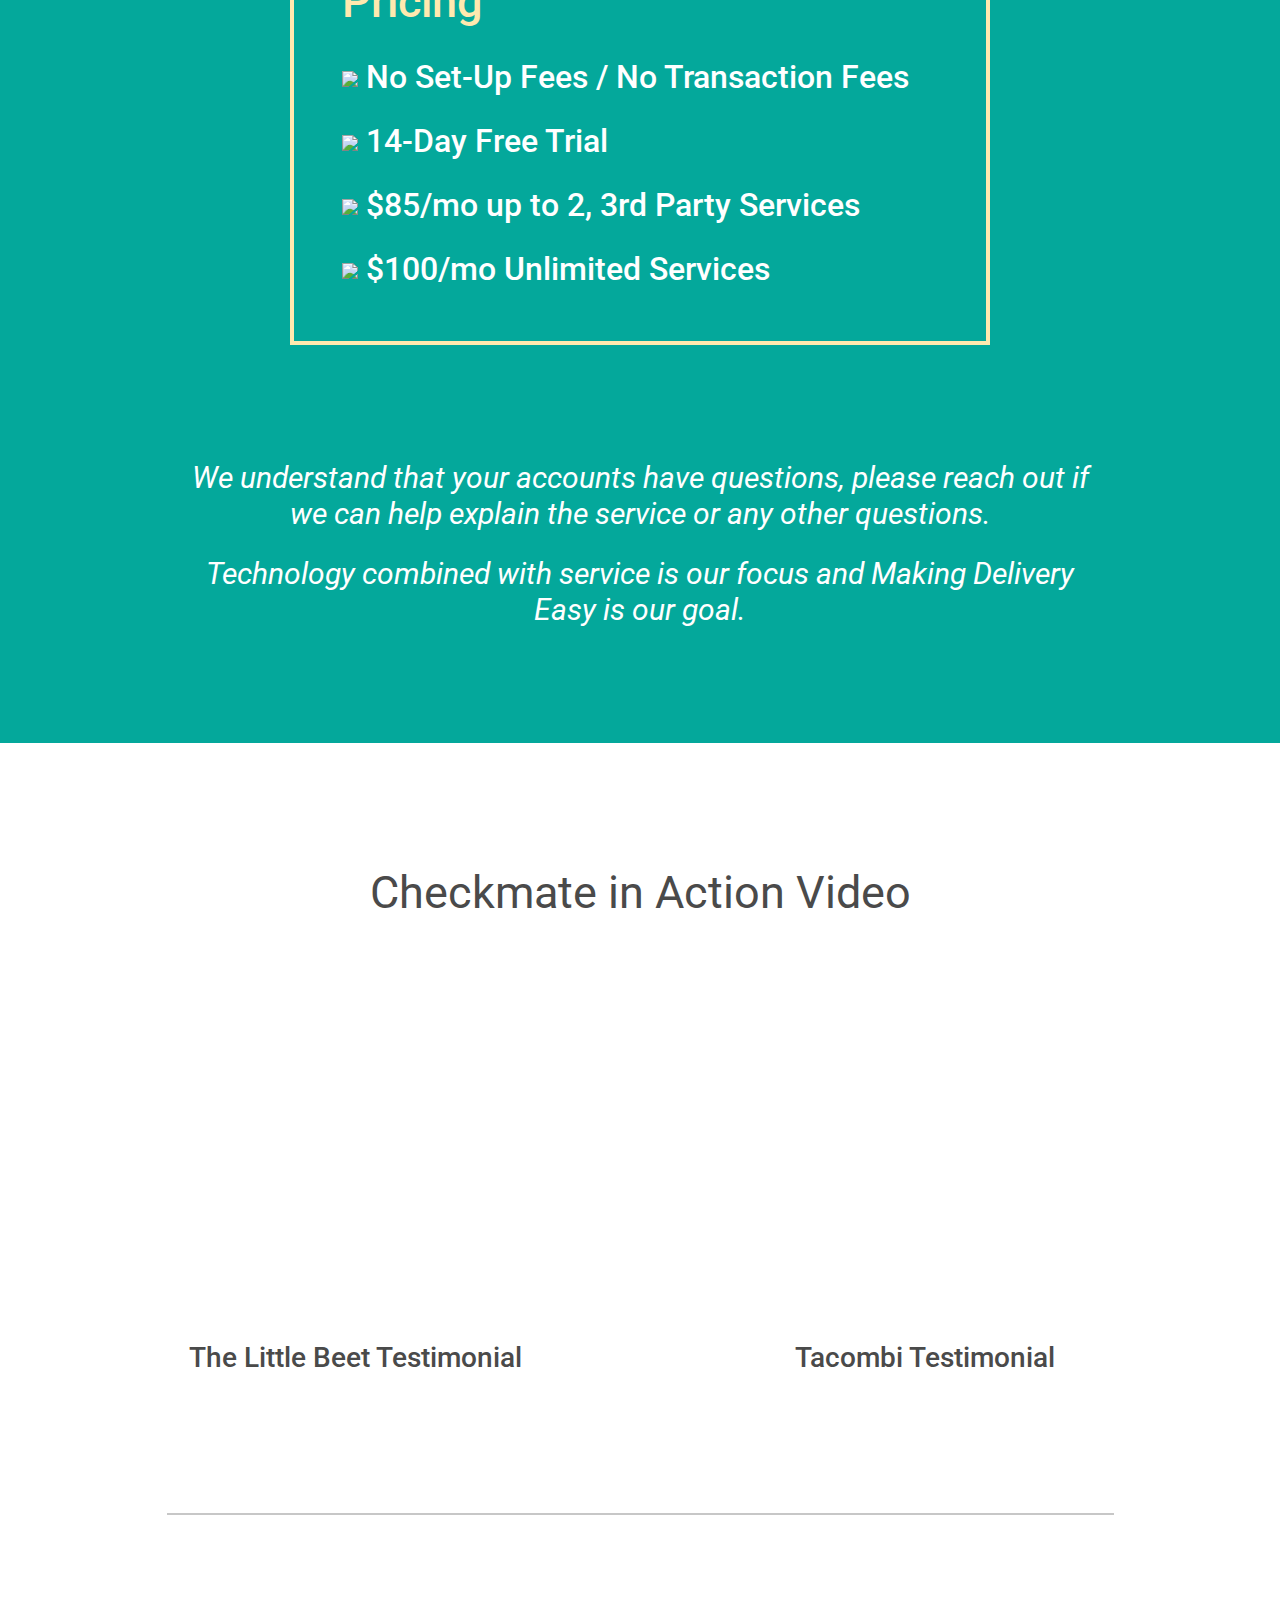
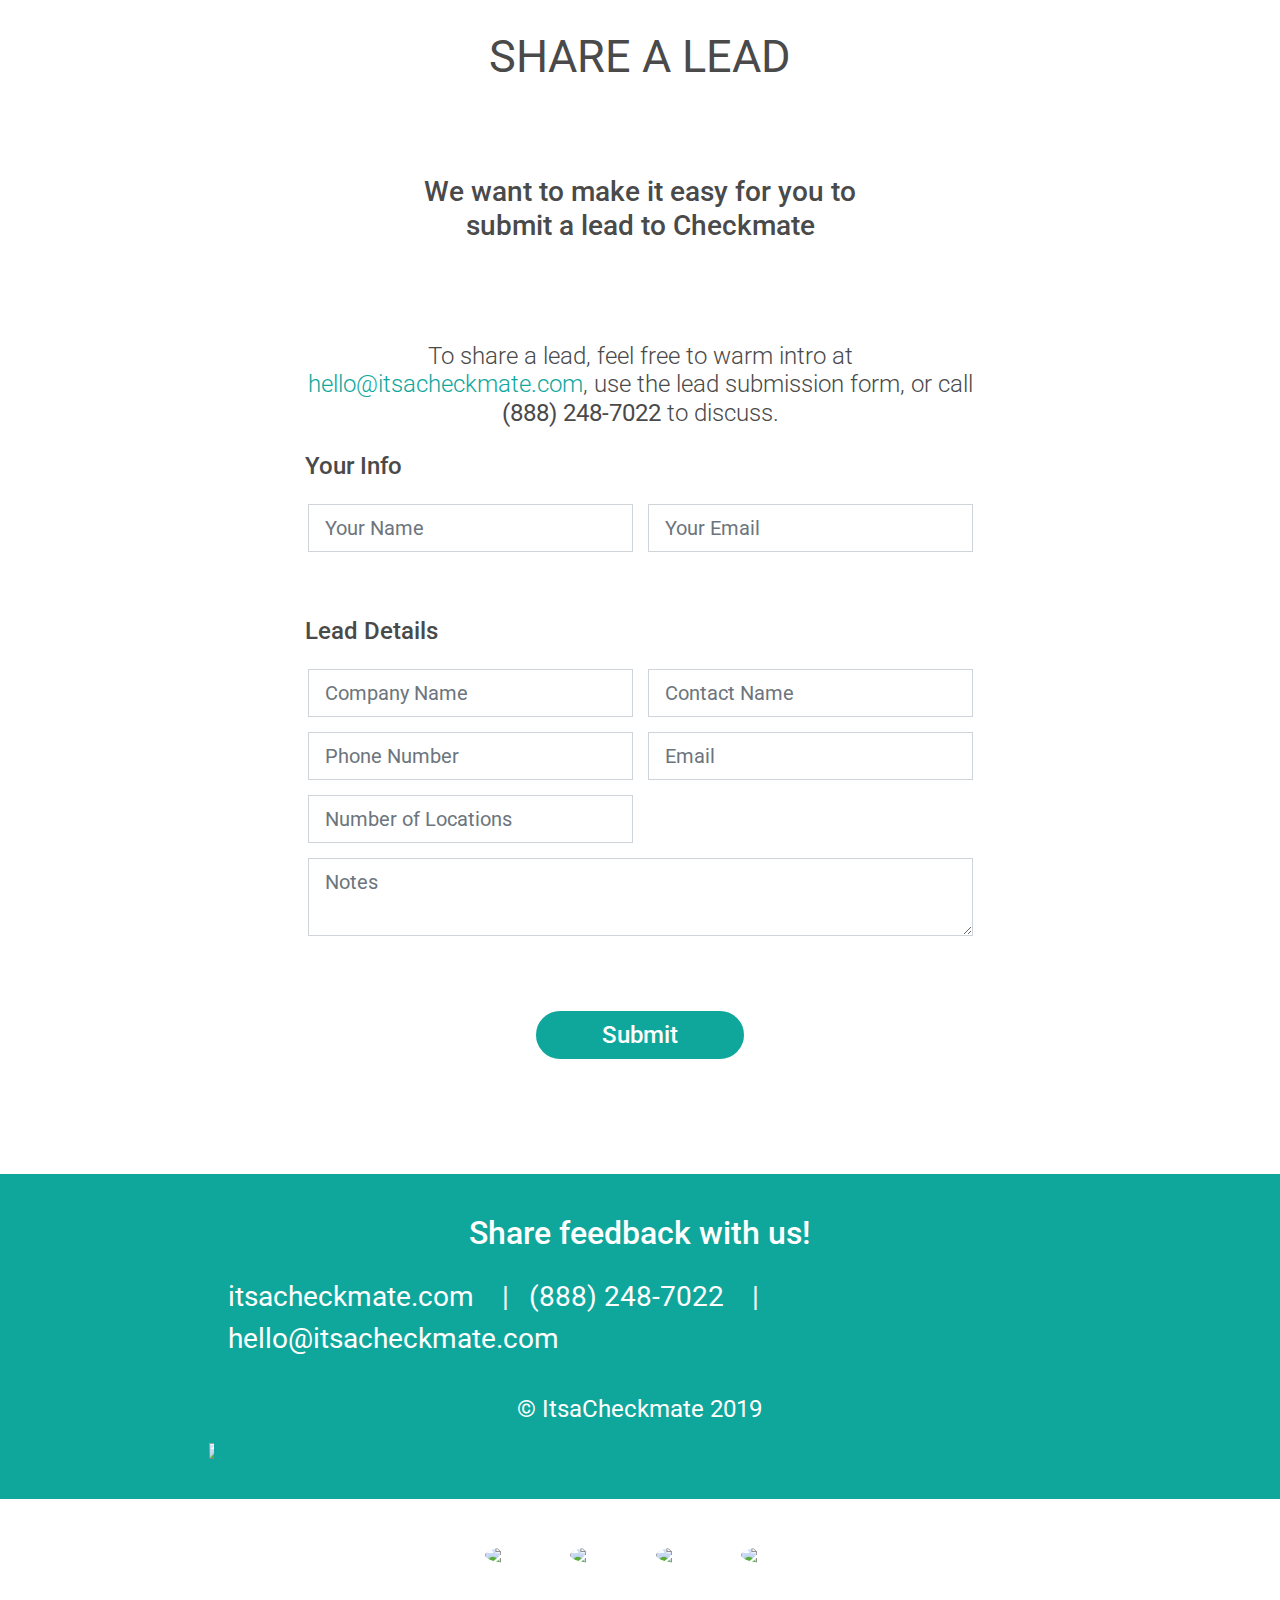
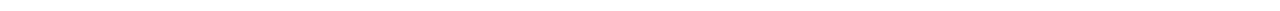
==== commit 86d5eb3e: "fixes per QA" ====
--- a/index.html
+++ b/index.html
@@ -21,7 +21,7 @@
       rel="stylesheet"
     />
   </head>
-  <body>
+  <body data-spy="scroll" data-target="#navbarCollapse" data-offset="10">
     <header>
       <nav
         class="navbar navbar-expand-md fixed-top bg-white shadow navbar-large"
@@ -64,76 +64,79 @@
         </div>
       </nav>
     </header>
-    <section id="section-1">
+    <section id="section-1" class="page-section">
       <div class="container shift-down">
-        <div class="jumbotron">
+        <div class="jumbotron py-115">
           <h1 class="display-4 text-center">PARTNER RESOURCE CENTER</h1>
-          <hr class="my-4 divider-1" />
+          <hr class="my-4 divider-0" />
           <h2 class="text-center">
             MAKING <span style="color: #0fa79c;">DELIVERY</span> EASY
           </h2>
         </div>
         <div class="concept container">
-          <img src="assets/images/hero.png" />
+          <img
+            src="https://firebasestorage.googleapis.com/v0/b/partner-page-40a8a.appspot.com/o/itsacheckmate-concetp.png?alt=media&token=b7d20097-3a85-44b7-bc22-e50b0bf301bd"
+            class="pb-115"
+          />
           <div class="container concept-text">
             <h2 class="text-center">
-              Integrate 3rd party delivery and online orders <br />
+              Integrate 3rd party delivery and online orders
               <span style="color: #0fa79c; font-style: italic;">directly</span>
               into your restaurant's
               <span style="color: #0fa79c; font-style: italic;">POS</span>
               system
             </h2>
           </div>
-          <hr class="my-5 divider-1" />
-          <div class="container">
-            <div class="row">
-              <div class="col-sm-2"></div>
-              <div class="col-sm-8">
-                <div class="row pt-2 pb-5">
-                  <div class="col-md-3 img-center">
-                    <img
-                      class="rounded-circle img-center infographic pb-2"
-                      src="https://firebasestorage.googleapis.com/v0/b/partner-page-40a8a.appspot.com/o/infographic-1.png?alt=media&token=8a7c8707-b8cc-4be7-9e8f-a6f7f97f518d"
-                    />
-                    <h4 class="text-center">Eliminate the wall of tablets</h4>
-                  </div>
-                  <div class="col-md-3">
-                    <img
-                      class="rounded-circle img-center infographic pb-2"
-                      src="https://firebasestorage.googleapis.com/v0/b/partner-page-40a8a.appspot.com/o/infographic-2.png?alt=media&token=97f07032-bf13-4d2c-883b-6db948b4d6ed"
-                    />
-                    <h4 class="text-center">Reduce order entry error</h4>
-                  </div>
-                  <div class="col-md-3">
-                    <img
-                      class="rounded-circle img-center infographic pb-2"
-                      src="https://firebasestorage.googleapis.com/v0/b/partner-page-40a8a.appspot.com/o/infographic-3.png?alt=media&token=9c537af6-3af9-41de-9772-990ecbaedf96"
-                    />
-                    <h4 class="text-center">Decrease labor cost</h4>
-                  </div>
-                  <div class="col-md-3">
-                    <img
-                      class="rounded-circle img-center infographic pb-2"
-                      src="https://firebasestorage.googleapis.com/v0/b/partner-page-40a8a.appspot.com/o/infographic-4.png?alt=media&token=d52193e7-d271-42ca-b2cf-956cbbc628e9"
-                    />
-                    <h4 class="text-center">Increase potential revenue</h4>
-                  </div>
-                </div>
-              </div>
-              <div class="col-sm-2"></div>
-            </div>
+          <hr class="mt-75 mb-75 divider-1" />
+          <div class="row pb-115">
+            <div class="col-md-1"></div>
+            <div class="col-md-10">
+              <div class="row pt-2 pb-5">
+                <div class="col-md-3 img-center">
+                  <img
+                    class="rounded-circle img-center infographic pb-2"
+                    src="https://firebasestorage.googleapis.com/v0/b/partner-page-40a8a.appspot.com/o/infographic-1.png?alt=media&token=8a7c8707-b8cc-4be7-9e8f-a6f7f97f518d"
+                  />
+                  <h4 class="text-center px-2">
+                    Eliminate the wall of tablets
+                  </h4>
+                </div>
+                <div class="col-md-3">
+                  <img
+                    class="rounded-circle img-center infographic pb-2"
+                    src="https://firebasestorage.googleapis.com/v0/b/partner-page-40a8a.appspot.com/o/infographic-2.png?alt=media&token=97f07032-bf13-4d2c-883b-6db948b4d6ed"
+                  />
+                  <h4 class="text-center px-2">Reduce order entry error</h4>
+                </div>
+                <div class="col-md-3">
+                  <img
+                    class="rounded-circle img-center infographic pb-2"
+                    src="https://firebasestorage.googleapis.com/v0/b/partner-page-40a8a.appspot.com/o/infographic-3.png?alt=media&token=9c537af6-3af9-41de-9772-990ecbaedf96"
+                  />
+                  <h4 class="text-center px-2">Decrease labor costs</h4>
+                </div>
+                <div class="col-md-3">
+                  <img
+                    class="rounded-circle img-center infographic pb-2"
+                    src="https://firebasestorage.googleapis.com/v0/b/partner-page-40a8a.appspot.com/o/infographic-4.png?alt=media&token=d52193e7-d271-42ca-b2cf-956cbbc628e9"
+                  />
+                  <h4 class="text-center px-2">Increase revenue potential</h4>
+                </div>
+              </div>
+            </div>
+            <div class="col-md-1"></div>
           </div>
         </div>
       </div>
     </section>
     <!-- Section 1 -->
 
-    <section id="partnership" class="section-2">
+    <section id="partnership" class="section-2 page-section">
       <div class="container">
-        <div class="text-center py-6">
+        <div class="text-center py-115">
           <h2 class="section-title">PARTNERSHIP TEAM</h2>
         </div>
-        <div id="partnership" class="container mx-auto pb-7">
+        <div class="container mx-auto pb-115">
           <div class="row partner-row mx-auto">
             <div class="col-md-6 px-0 partner-col">
               <img
@@ -142,11 +145,11 @@
               />
             </div>
             <div class="col-md-6 px-0 partner-col">
-              <div class="px-5 py-5">
+              <div class="px-5 pb-4 pt-75">
                 <h3 class="partner-name">Shelly Rupel</h3>
                 <h4>Director of Partnerships</h4>
               </div>
-              <div class="px-5">
+              <div class="px-5 pb-5">
                 <p class="partner-email">
                   <a href="mailto:shelly@itsacheckmate.com"
                     >shelly@itsacheckmate.com</a
@@ -169,11 +172,11 @@
               />
             </div>
             <div class="col-md-6 px-0 partner-col order-sm-1 order-md-0">
-              <div class="px-5 py-5">
+              <div class="px-5 pb-4 pt-75">
                 <h3 class="partner-name">Stefan Hertzberg</h3>
                 <h4>Growth and Partnerships</h4>
               </div>
-              <div class="px-5">
+              <div class="px-5 pb-5">
                 <p class="partner-email">
                   <a href="mailto:stefan@itsacheckmate.com"
                     >stefan@itsacheckmate.com</a
@@ -192,42 +195,44 @@
       </div>
     </section>
     <!-- Section 2 -->
-    <section id="resources" class="section-3">
+    <section id="resources" class="section-3 page-section">
       <div class="container">
-        <div class="text-center py-6">
+        <div class="text-center pt-115 pb-75">
           <h2 class="section-title resources-title">RESOURCES</h2>
         </div>
-        <div class="text-center py-6">
-          <h4 class="section-title resources-title">
-            We have resources available for your lead. Please click on the icons
-            to download and use.
+        <div class="text-center pb-115">
+          <h4 class="resources-blurp">
+            We have resources available for your lead.<br />
+            Please click on the icons to download and use.
           </h4>
         </div>
-        <div class="container">
+        <div class="container pb-115">
           <div class="row py-3">
             <div class="col-md-4">
               <img
-                class="rounded-circle img-center py-3"
-                src="https://firebasestorage.googleapis.com/v0/b/partner-page-40a8a.appspot.com/o/1-resources-website.svg?alt=media&token=dfe7e28c-df47-44d7-ba84-398f234f7120"
+                class="rounded-circle img-center resources-icon py-3"
+                src="https://firebasestorage.googleapis.com/v0/b/partner-page-40a8a.appspot.com/o/1-resources-website.png?alt=media&token=2242e6a7-f8ad-4da1-a8b6-1b8ac493b4b4"
               />
               <h4 class="text-center text-white">Checkmate Website</h4>
             </div>
             <div class="col-md-4">
               <img
-                class="rounded-circle img-center py-3"
-                src="https://firebasestorage.googleapis.com/v0/b/partner-page-40a8a.appspot.com/o/2-resources-schedule.svg?alt=media&token=45e45949-a46f-44b8-bde9-cdcf41b187f0"
+                class="rounded-circle img-center resources-icon py-3"
+                src="https://firebasestorage.googleapis.com/v0/b/partner-page-40a8a.appspot.com/o/2-resources-schedule.png?alt=media&token=3c833627-25a5-456c-8097-bfd0700cf3fb"
               />
               <h4 class="text-center text-white">
-                Schedule Checkmate Overview
+                Schedule Checkmate <br />
+                Overview
               </h4>
             </div>
             <div class="col-md-4">
               <img
-                class="rounded-circle img-center py-3"
-                src="https://firebasestorage.googleapis.com/v0/b/partner-page-40a8a.appspot.com/o/3-resources-benefits.svg?alt=media&token=880521c1-ffd9-441f-b80e-c57676c53f7a"
+                class="rounded-circle img-center resources-icon py-3"
+                src="https://firebasestorage.googleapis.com/v0/b/partner-page-40a8a.appspot.com/o/3-resources-benefits.png?alt=media&token=8a14389b-7fd2-4b17-8791-c07a36193100"
               />
               <h4 class="text-center text-white">
-                Checkmate Benefits One-Pager
+                Checkmate Benefits <br />
+                One-Pager
               </h4>
             </div>
           </div>
@@ -235,15 +240,15 @@
             <div class="col-md-2"></div>
             <div class="col-md-4">
               <img
-                class="rounded-circle img-center py-3"
-                src="https://firebasestorage.googleapis.com/v0/b/partner-page-40a8a.appspot.com/o/4-resources-pos.svg?alt=media&token=ce2420eb-e802-4e23-9a7a-778dc5b0bc2f"
+                class="rounded-circle img-center resources-icon py-3"
+                src="https://firebasestorage.googleapis.com/v0/b/partner-page-40a8a.appspot.com/o/3-resources-benefits.png?alt=media&token=8a14389b-7fd2-4b17-8791-c07a36193100"
               />
               <h4 class="text-center text-white">POS Integration</h4>
             </div>
             <div class="col-md-4">
               <img
-                class="rounded-circle img-center py-3"
-                src="https://firebasestorage.googleapis.com/v0/b/partner-page-40a8a.appspot.com/o/5-resources-3rdparty.svg?alt=media&token=760790bc-4833-4421-8444-c56eca30923d"
+                class="rounded-circle img-center resources-icon py-3"
+                src="https://firebasestorage.googleapis.com/v0/b/partner-page-40a8a.appspot.com/o/5-resources-3rdparty.png?alt=media&token=37a73fd5-cecd-4540-bb0d-1af5e29d82c1"
               />
               <h4 class="text-center text-white">3rd Party Integrations</h4>
             </div>
@@ -251,11 +256,10 @@
           </div>
         </div>
 
-        <hr class="my-6 divider-2 mx-auto" />
-
         <div class="container">
-          <div class="pricing-box px-4 py-4 my-5 mx-auto">
-            <ul>
+          <div class="pricing-box px-5 py-4 mx-auto">
+            <h2 class="section-title resources-title py-2">Pricing</h2>
+            <ul class="pl-0">
               <li class="pricing-list py-2">
                 <img
                   src="https://firebasestorage.googleapis.com/v0/b/partner-page-40a8a.appspot.com/o/check-icon.png?alt=media&token=ae568a08-8075-49e8-8da9-12ee6b0b2e89"
@@ -286,12 +290,12 @@
               </li>
             </ul>
           </div>
-          <div class="pricing-blurb text-center py-3 px-4 mx-auto">
+          <div class="pricing-blurb text-center pt-115 px-4 mx-auto">
             <h3 class="pb-3">
               We understand that your accounts have questions, please reach out
               if we can help explain the service or any other questions.
             </h3>
-            <h3 class="pb-7">
+            <h3 class="pb-115">
               Technology combined with service is our focus and Making Delivery
               Easy is our goal.
             </h3>
@@ -300,9 +304,9 @@
       </div>
     </section>
     <!-- Section 3 -->
-    <section id="checkmate-video">
+    <section id="checkmate-video" class="page-section">
       <div class="container">
-        <div class="text-center py-6">
+        <div class="text-center pt-115 pb-75">
           <h2 class="section-title">Checkmate in Action Video</h2>
         </div>
         <div class="row">
@@ -315,6 +319,7 @@
               allow="accelerometer; autoplay; encrypted-media; gyroscope; picture-in-picture"
               allowfullscreen
             ></iframe>
+            <h3 class="text-center py-3">The Little Beet Testimonial</h3>
           </div>
           <div class="col-lg-6">
             <iframe
@@ -325,20 +330,21 @@
               allow="accelerometer; autoplay; encrypted-media; gyroscope; picture-in-picture"
               allowfullscreen
             ></iframe>
+            <h3 class="text-center py-3">Tacombi Testimonial</h3>
           </div>
         </div>
       </div>
     </section>
 
-    <hr class="my-6 divider-3 mx-auto" />
-
-    <section id="lead-form">
+    <hr id="lead-form" class="my-115 divider-3 mx-auto" />
+
+    <section>
       <div class="container">
-        <div class="text-center py-5">
+        <div class="text-center pb-75">
           <h2 class="section-title">SHARE A LEAD</h2>
         </div>
         <div class="lead-blurp mx-auto">
-          <div class="text-center pt-2 pb-3">
+          <div class="text-center pt-2 pb-75">
             <h3>
               We want to make it easy for you to<br />
               submit a lead to Checkmate
@@ -363,8 +369,8 @@
           <form>
             <div>
               <h4>Your Info</h4>
-              <div class="form-row">
-                <div class="col-sm-6">
+              <div class="form-row pb-65">
+                <div class="col-sm-6 pt-15 px-7p5">
                   <input
                     type="text"
                     class="form-control form-control-lg py-3"
@@ -372,7 +378,7 @@
                     placeholder="Your Name"
                   />
                 </div>
-                <div class="col-sm-6">
+                <div class="col-sm-6 pt-15 px-7p5">
                   <input
                     type="email"
                     class="form-control form-control-lg py-3"
@@ -382,57 +388,57 @@
                 </div>
               </div>
             </div>
-            <div class="pt-3">
+            <div>
               <h4>Lead Details</h4>
               <div class="form-row">
-                <div class="col-sm-6">
+                <div class="col-sm-6 pt-15 px-7p5">
                   <input
                     type="text"
-                    class="form-control form-control-lg py-3"
+                    class="form-control form-control-lg"
                     id="company"
                     placeholder="Company Name"
                   />
                 </div>
-                <div class="col-sm-6">
+                <div class="col-sm-6 pt-15 px-7p5">
                   <input
                     type="text"
-                    class="form-control form-control-lg py-3"
+                    class="form-control form-control-lg"
                     id="contactName"
                     placeholder="Contact Name"
                   />
                 </div>
               </div>
-              <div class="form-row py-2">
-                <div class="col-sm-6">
+              <div class="form-row">
+                <div class="col-sm-6 pt-15 px-7p5">
                   <input
                     type="text"
-                    class="form-control form-control-lg py-3"
+                    class="form-control form-control-lg"
                     id="phone"
                     placeholder="Phone Number"
                   />
                 </div>
-                <div class="col-sm-6">
+                <div class="col-sm-6 pt-15 px-7p5">
                   <input
                     type="email"
-                    class="form-control form-control-lg py-3"
+                    class="form-control form-control-lg"
                     id="contactName"
                     placeholder="Email"
                   />
                 </div>
               </div>
               <div class="form-row">
-                <div class="col-sm-6">
+                <div class="col-sm-6 pt-15 px-7p5">
                   <input
                     type="number"
-                    class="form-control form-control-lg py-3"
+                    class="form-control form-control-lg"
                     id="locations"
                     placeholder="Number of Locations"
                   />
                 </div>
-                <div class="col-sm-6"></div>
-              </div>
-              <div class="form-row py-3">
-                <div class="col-12">
+                <div class="col-sm-6 pt-15 px-7p5"></div>
+              </div>
+              <div class="form-row pb-75">
+                <div class="col-12 pt-15">
                   <textarea
                     id="notes"
                     class="form-control form-control-lg"
@@ -442,7 +448,7 @@
                 </div>
               </div>
             </div>
-            <div class="py-4 text-center">
+            <div class="pb-115 text-center">
               <button type="submit" class="btn btn-primary px-6 py-1">
                 Submit
               </button>
@@ -506,30 +512,40 @@
         <div class="row py-5">
           <div class="col-4"></div>
           <div class="col-4">
-            <div class="row">
+            <div class="row px-5">
               <div class="col-sm-3">
-                <img
-                  class="rounded-circle"
-                  src="https://via.placeholder.com/55"
-                />
+                <a href="https://twitter.com/itsacheckmate" target="_blank"
+                  ><img
+                    class="rounded-circle social-media-icon img-center"
+                    src="https://firebasestorage.googleapis.com/v0/b/partner-page-40a8a.appspot.com/o/twitter.png?alt=media&token=8c36dc91-6d21-48ed-8da9-25c6e31244fa"
+                /></a>
               </div>
               <div class="col-sm-3">
-                <img
-                  class="rounded-circle"
-                  src="https://via.placeholder.com/55"
-                />
+                <a
+                  href="https://www.facebook.com/itsacheckmate/"
+                  target="_blank"
+                  ><img
+                    class="rounded-circle social-media-icon img-center"
+                    src="https://firebasestorage.googleapis.com/v0/b/partner-page-40a8a.appspot.com/o/facebook.png?alt=media&token=6ec0b45b-2fce-4827-afaf-6e4f2e44ae26"
+                /></a>
               </div>
               <div class="col-sm-3">
-                <img
-                  class="rounded-circle"
-                  src="https://via.placeholder.com/55"
-                />
+                <a
+                  href="https://www.linkedin.com/company/itsacheckmate/"
+                  target="_blank"
+                  ><img
+                    class="rounded-circle social-media-icon img-center"
+                    src="https://firebasestorage.googleapis.com/v0/b/partner-page-40a8a.appspot.com/o/twitter.png?alt=media&token=8c36dc91-6d21-48ed-8da9-25c6e31244fa"
+                /></a>
               </div>
               <div class="col-sm-3">
-                <img
-                  class="rounded-circle"
-                  src="https://via.placeholder.com/55"
-                />
+                <a
+                  href="https://www.instagram.com/itsacheckmate/"
+                  target="_blank"
+                  ><img
+                    class="rounded-circle social-media-icon img-center"
+                    src="https://firebasestorage.googleapis.com/v0/b/partner-page-40a8a.appspot.com/o/instragram.png?alt=media&token=b12556dc-3a0d-414c-953d-cdd8e7d4feec"
+                /></a>
               </div>
             </div>
           </div>
@@ -537,7 +553,6 @@
         </div>
       </section>
     </footer>
-    <script src="assets/js/scroll.js"></script>
     <script
       src="https://code.jquery.com/jquery-3.3.1.slim.min.js"
       integrity="sha384-q8i/X+965DzO0rT7abK41JStQIAqVgRVzpbzo5smXKp4YfRvH+8abtTE1Pi6jizo"
--- a/assets/css/style.css
+++ b/assets/css/style.css
@@ -1,4 +1,8 @@
 /* Global Styles */
+
+html {
+  scroll-behavior: smooth;
+}
 
 body {
   font-family: "Roboto", sans-serif;
@@ -61,6 +65,47 @@
   padding: 4rem 0rem;
 }
 
+.pt-115 {
+  padding-top: 115px;
+}
+.pb-115 {
+  padding-bottom: 115px;
+}
+
+.py-115 {
+  padding: 115px 0px;
+}
+
+.pb-65 {
+  padding-bottom: 65px;
+}
+.pt-75 {
+  padding-top: 75px;
+}
+.pb-75 {
+  padding-bottom: 75px;
+}
+
+.py-75 {
+  padding: 75px 0px;
+}
+
+.px-7p5 {
+  padding-left: 7.5px;
+  padding-right: 7.5px;
+}
+
+.pt-15 {
+  padding-top: 15px;
+}
+.pb-15 {
+  padding-bottom: 15px;
+}
+
+.py-15 {
+  padding: 15px 0px;
+}
+
 .py-7 {
   padding: 5rem 0rem;
 }
@@ -107,10 +152,40 @@
   margin: 0rem 4rem;
 }
 
+.mt-75 {
+  margin-top: 75px;
+}
+
+.mb-75 {
+  margin-bottom: 75px;
+}
+
+.my-75 {
+  margin: 75px 0px;
+}
+
+.mt-115 {
+  margin-top: 115px;
+}
+
+.mb-115 {
+  margin-bottom: 115px;
+}
+
+.my-115 {
+  margin: 115px 0px;
+}
+
 .col {
   flex-grow: 0;
 }
 
+.form-row > .col,
+.form-row > [class*="col-"] {
+  padding-left: 7.5px;
+  padding-right: 7.5px;
+}
+
 .bg-gray {
   background-color: #e8e8e8;
 }
@@ -120,7 +195,7 @@
 }
 /*shift menu display down*/
 .shift-down {
-  margin-top: 100px;
+  margin-top: 117px;
 }
 
 /* custom icons */
@@ -253,12 +328,12 @@
 }
 
 .navbar-nav {
-  padding-left: 20px;
+  padding-left: 70px;
   padding-top: 25px;
 }
 
 .nav-item {
-  padding-right: 20px;
+  padding-right: 35px;
 }
 
 .nav-link {
@@ -277,21 +352,12 @@
 
 .jumbotron {
   background-color: transparent;
-  padding-top: 100px;
   max-width: 75%;
   margin: 0 auto;
 }
 
 .jumbotron > h1 {
   font-weight: 500;
-}
-
-.divider-1 {
-  border: 1px solid #979797;
-}
-
-.divider-2 {
-  border: 1px solid #ffffff;
 }
 
 .jumbotron > h2 {
@@ -308,7 +374,10 @@
   display: block;
   margin-right: auto;
   margin-left: auto;
-  padding-bottom: 3rem;
+}
+
+.concept-text {
+  max-width: 830px;
 }
 
 .concept-text > h2 {
@@ -318,11 +387,16 @@
 }
 
 .infographic {
-  width: 100px;
+  width: 115px;
+}
+
+.divider-0 {
+  max-width: 750px;
+  border: 1px solid #c7c7c7;
 }
 
 .divider-1 {
-  width: 332px;
+  max-width: 332px;
   border: 1px solid #c7c7c7;
 }
 
@@ -399,6 +473,15 @@
   font-weight: 500;
 }
 
+.resources-blurp {
+  color: #ffe9af;
+  font-weight: 400;
+  font-size: 40px;
+}
+
+.resources-icon {
+  width: 150px;
+}
 /* Pricing Box */
 
 .pricing-box {
@@ -484,3 +567,7 @@
 .copyright {
   font-size: 24px;
 }
+
+.social-media-icon {
+  width: 54px;
+}
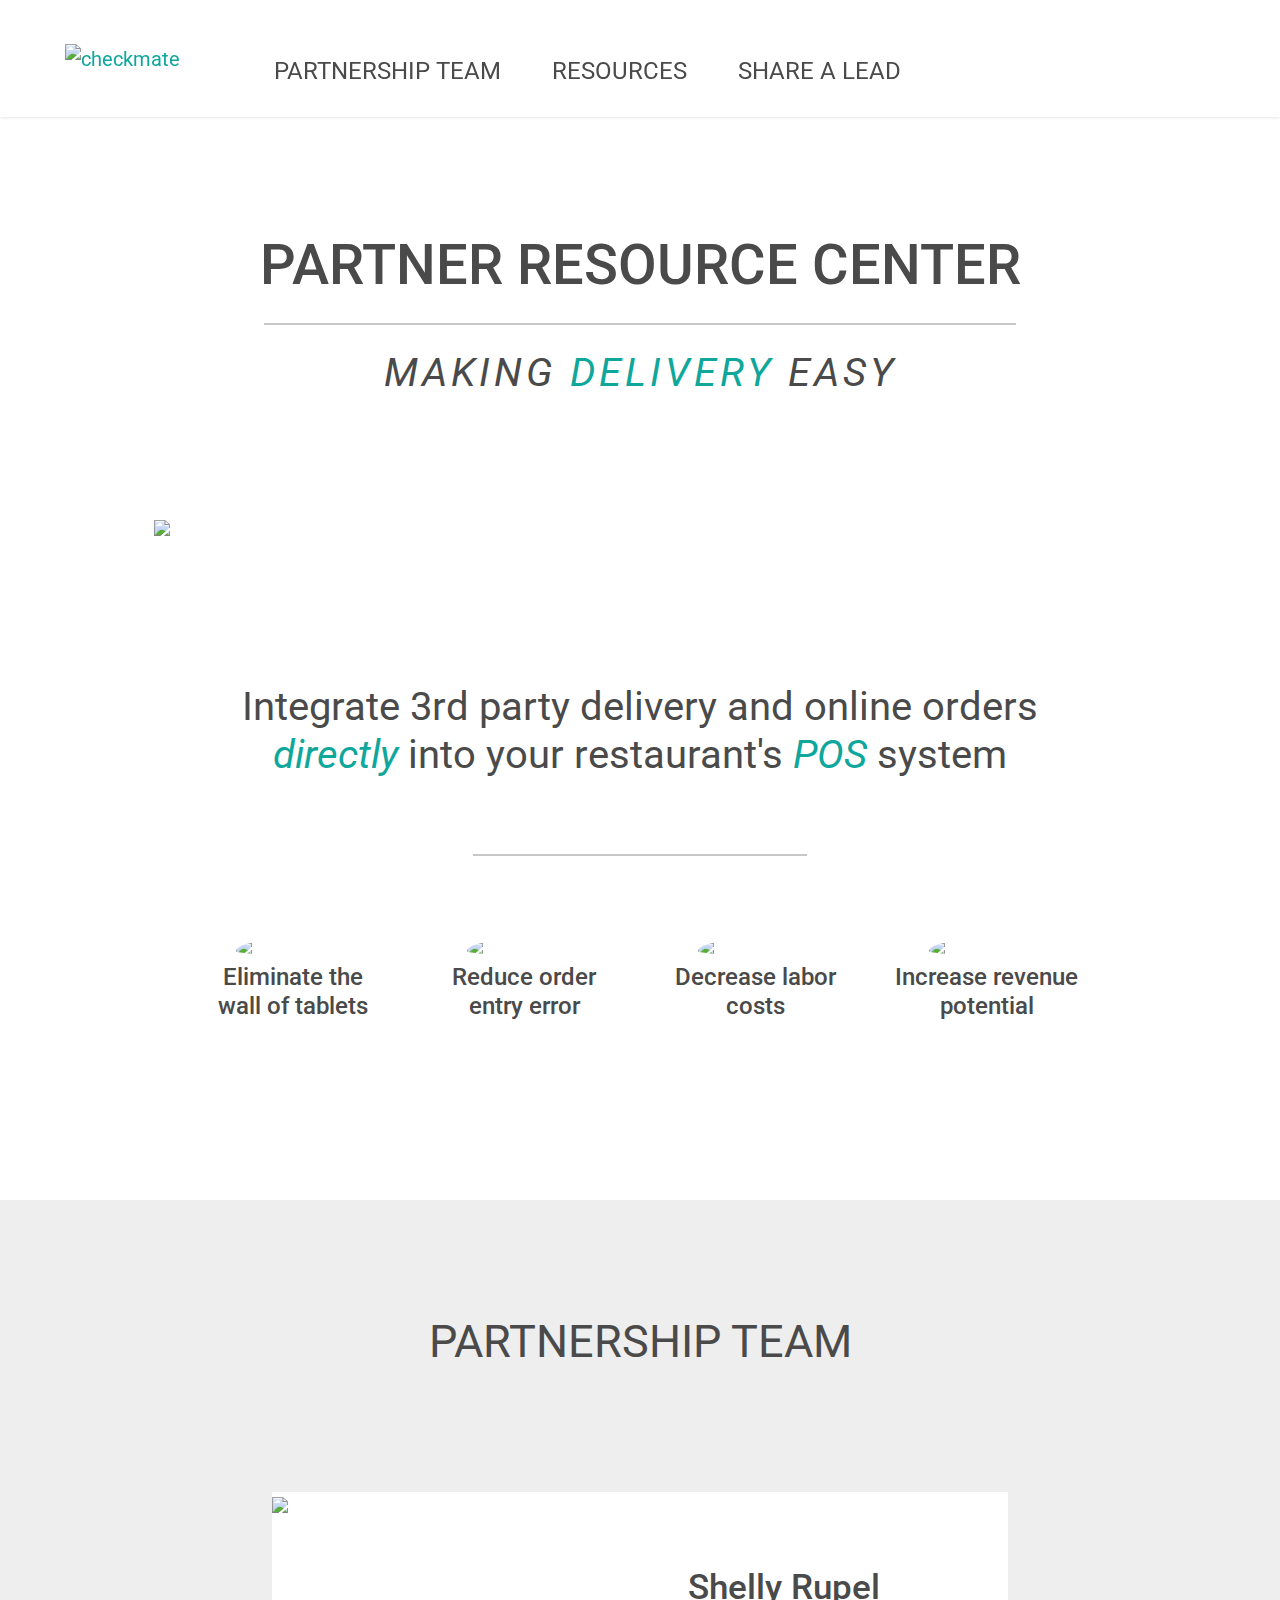
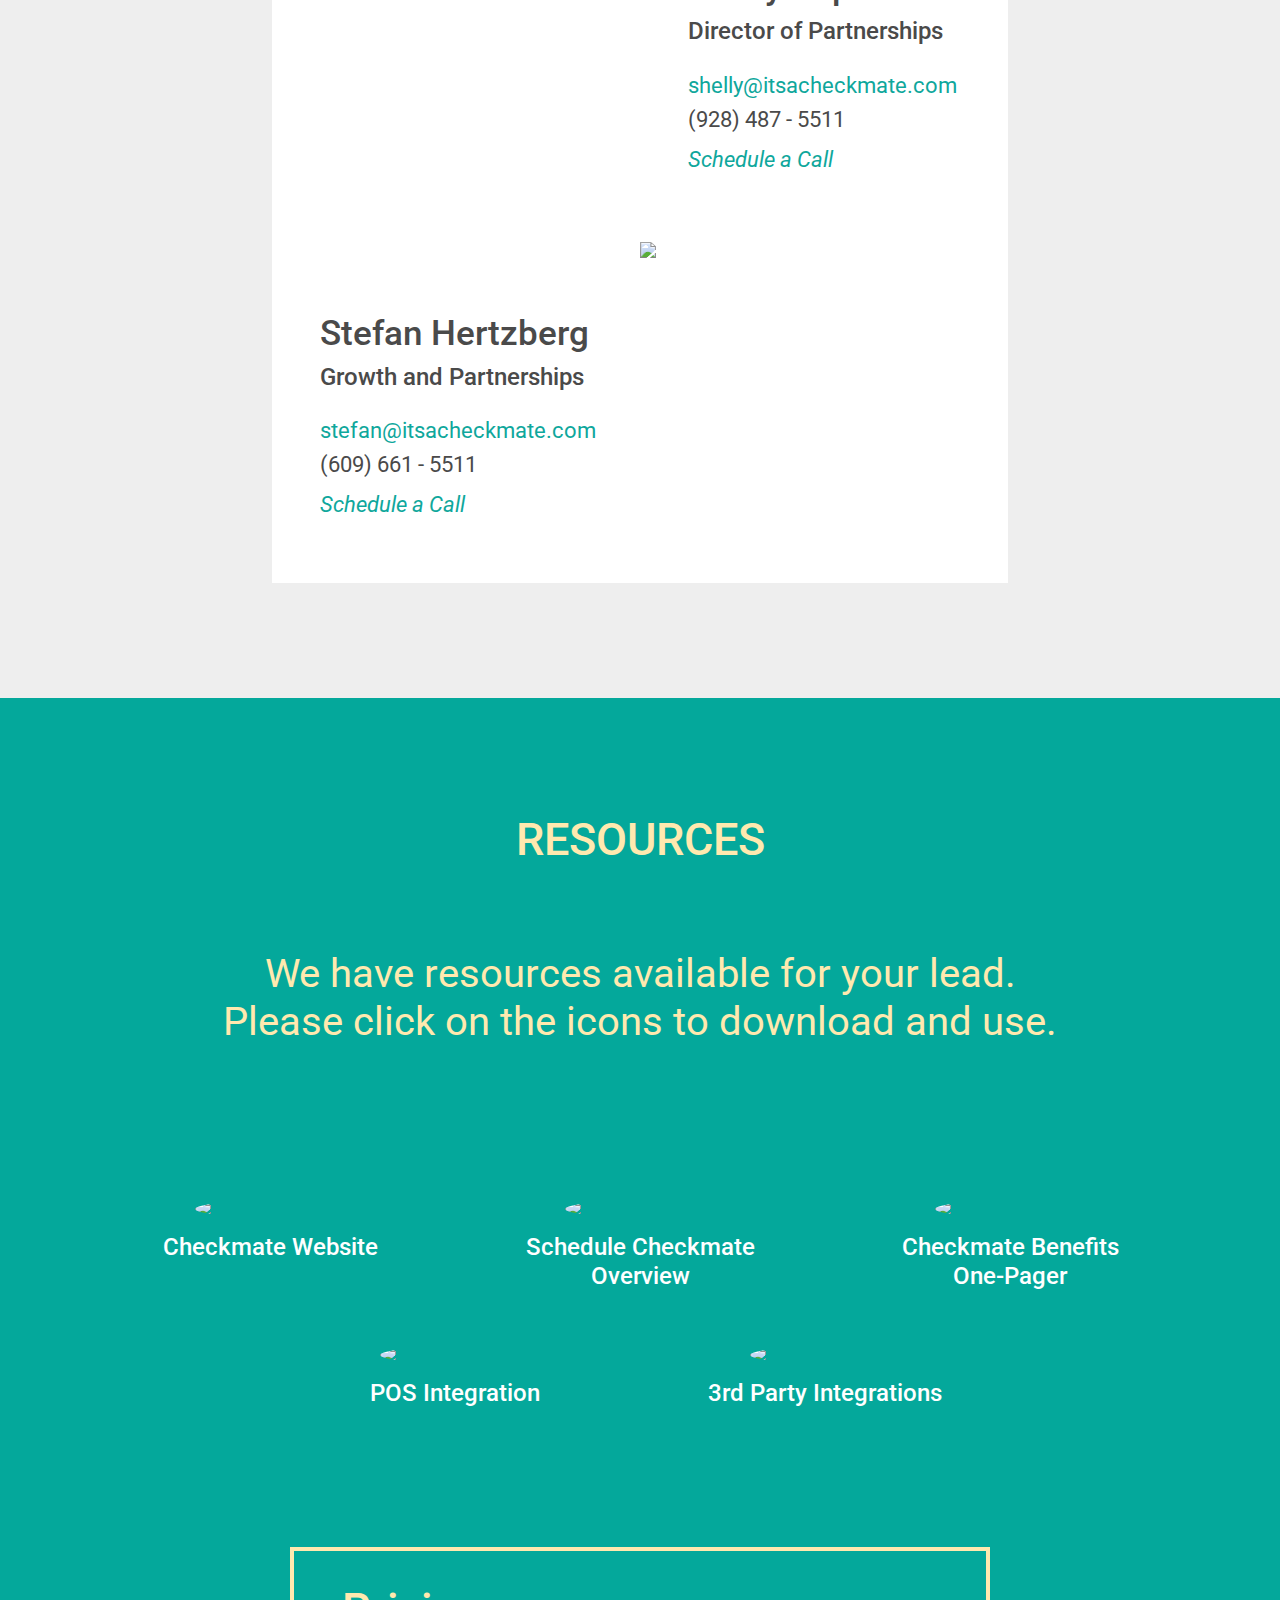
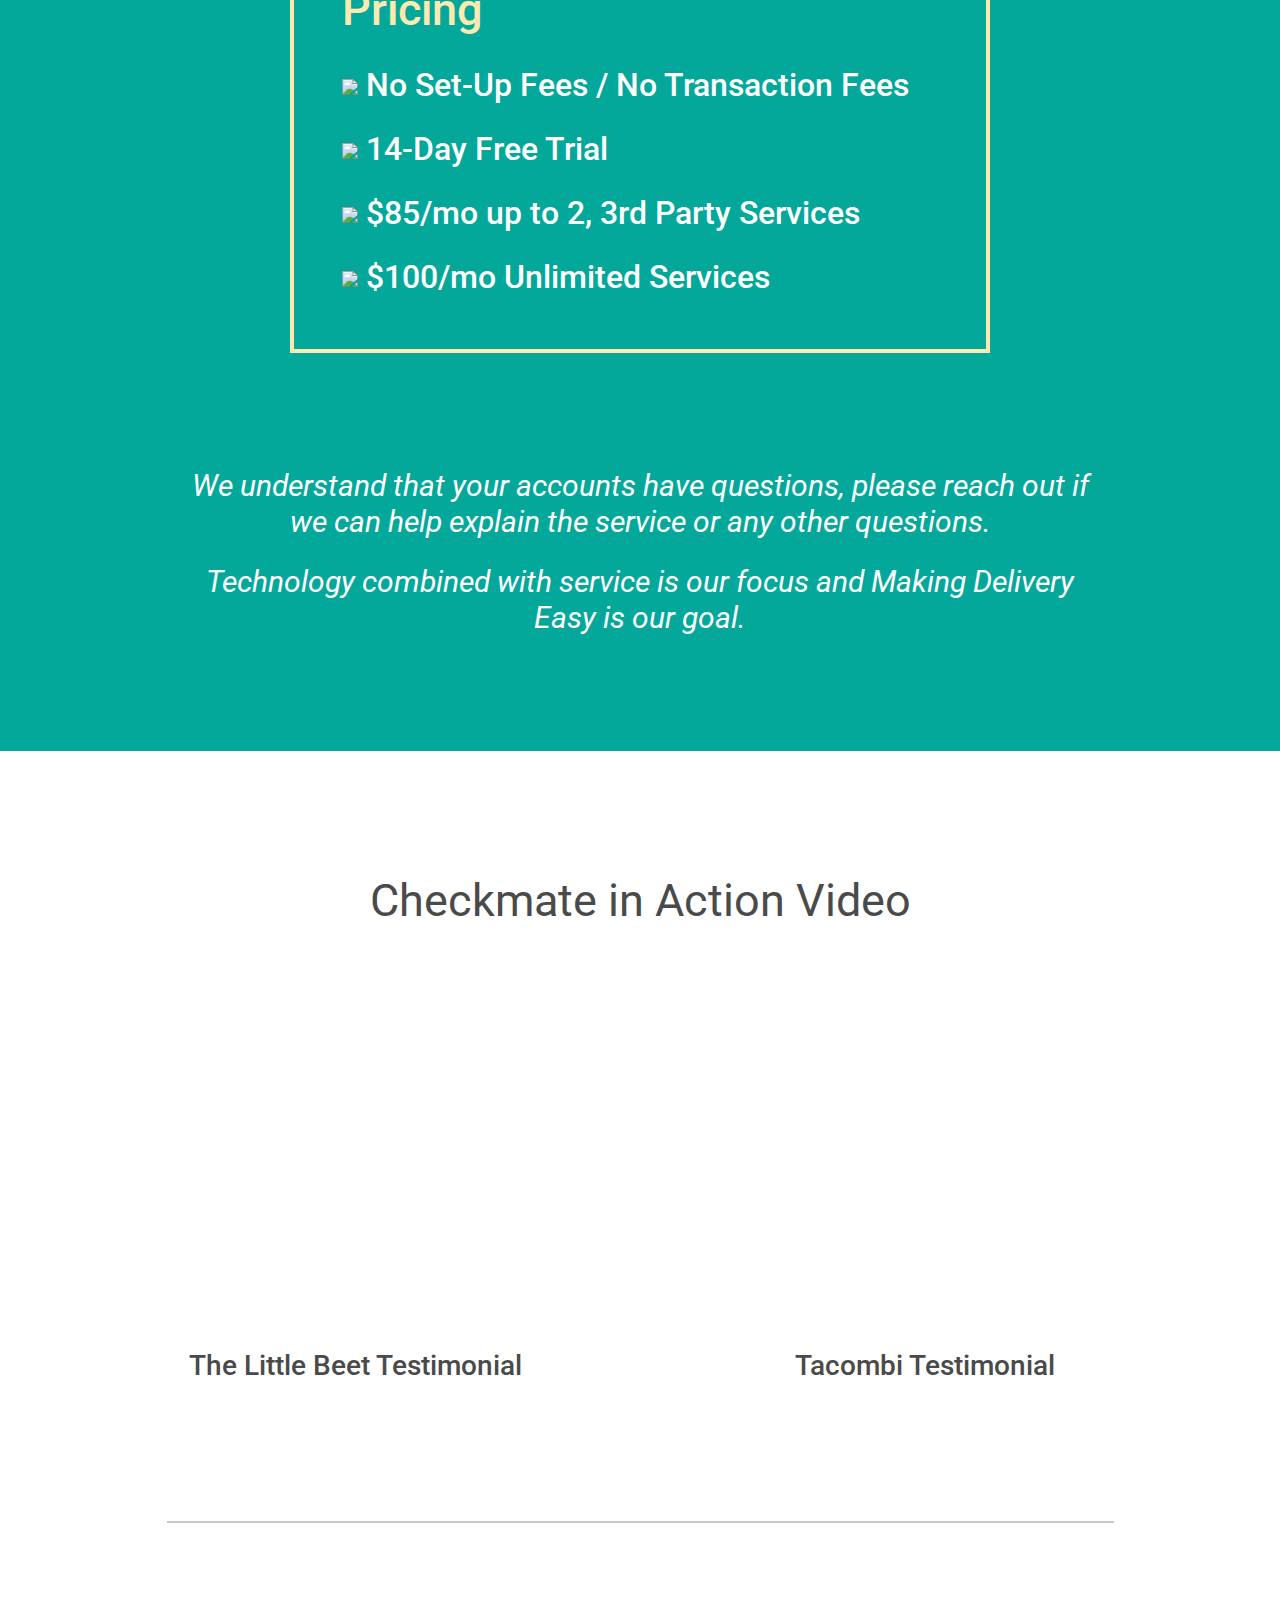
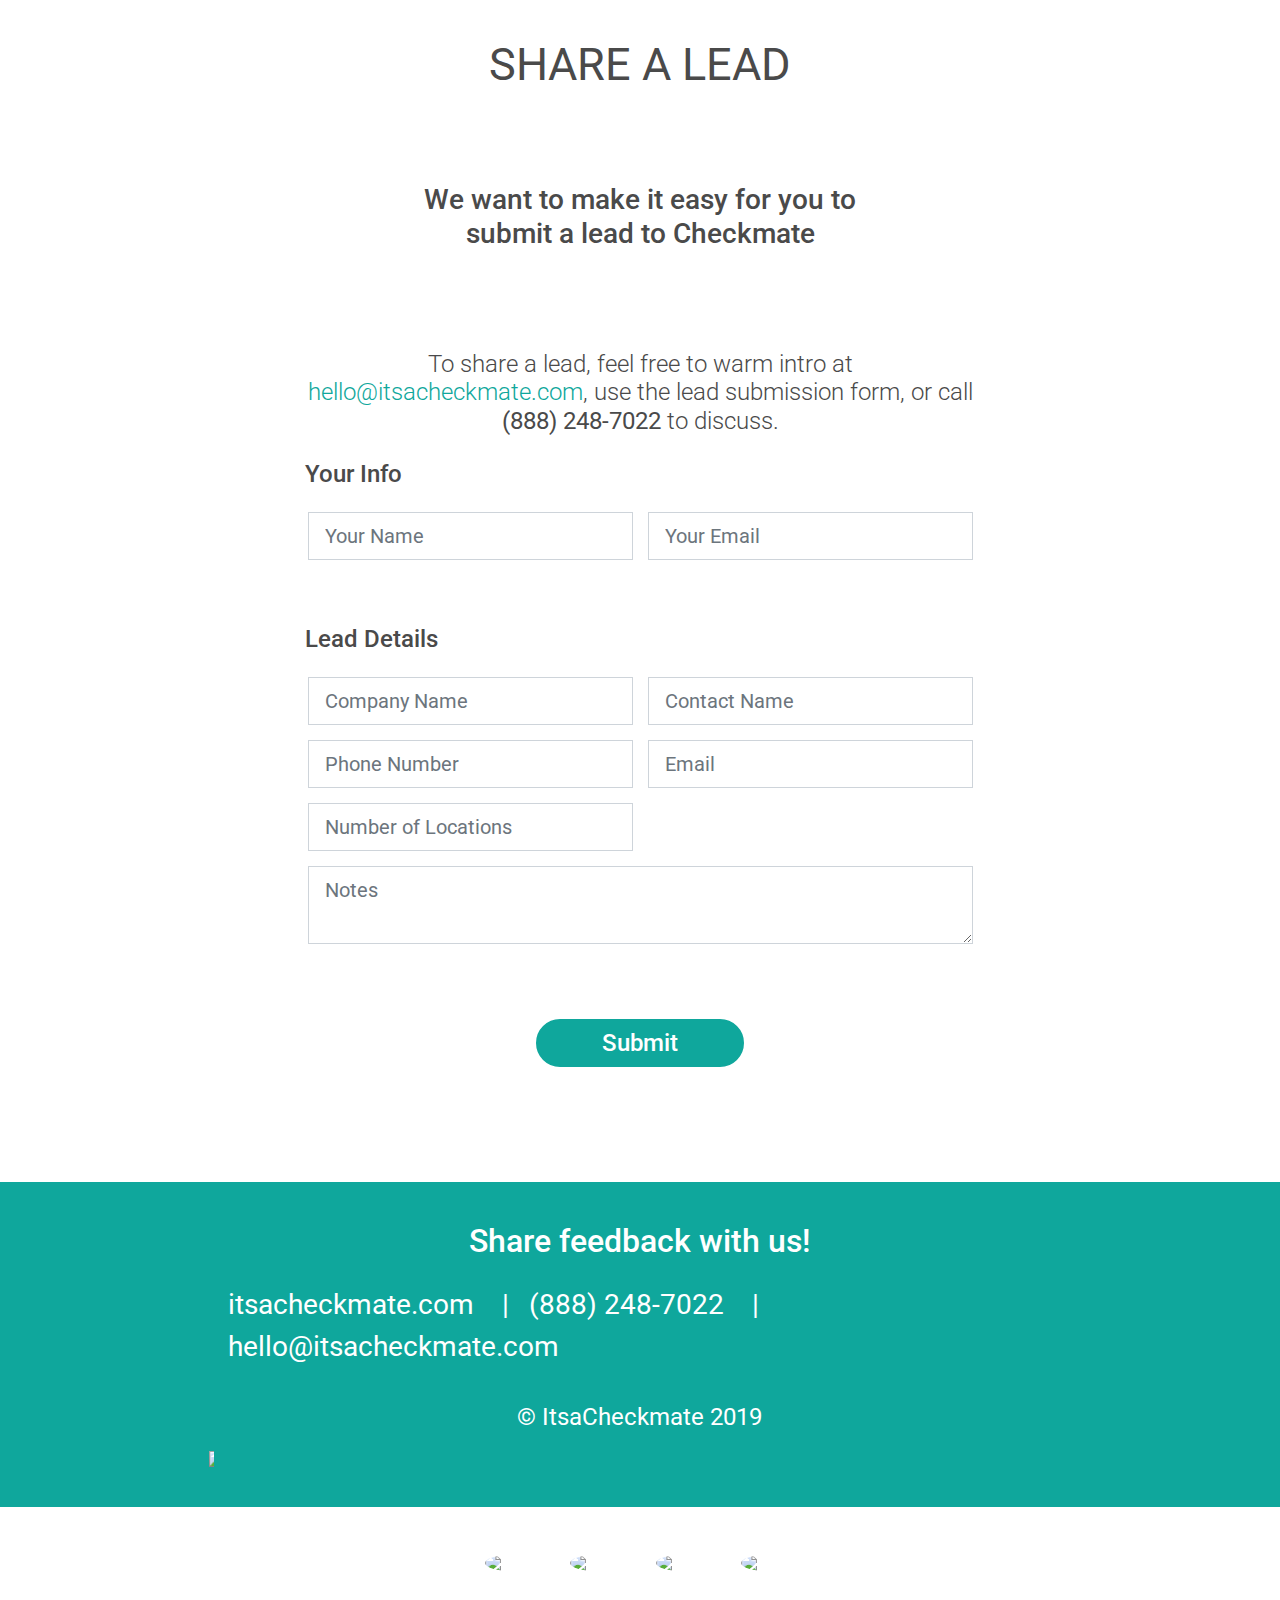
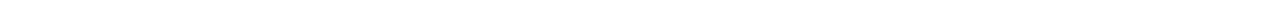
==== commit d66f4882: "added resources link" ====
--- a/index.html
+++ b/index.html
@@ -91,8 +91,8 @@
           <div class="row pb-115">
             <div class="col-md-1"></div>
             <div class="col-md-10">
-              <div class="row pt-2 pb-5">
-                <div class="col-md-3 img-center">
+              <div class="row pb-5">
+                <div class="col-md-3 py-2">
                   <img
                     class="rounded-circle img-center infographic pb-2"
                     src="https://firebasestorage.googleapis.com/v0/b/partner-page-40a8a.appspot.com/o/infographic-1.png?alt=media&token=8a7c8707-b8cc-4be7-9e8f-a6f7f97f518d"
@@ -101,21 +101,21 @@
                     Eliminate the wall of tablets
                   </h4>
                 </div>
-                <div class="col-md-3">
+                <div class="col-md-3 py-2">
                   <img
                     class="rounded-circle img-center infographic pb-2"
                     src="https://firebasestorage.googleapis.com/v0/b/partner-page-40a8a.appspot.com/o/infographic-2.png?alt=media&token=97f07032-bf13-4d2c-883b-6db948b4d6ed"
                   />
                   <h4 class="text-center px-2">Reduce order entry error</h4>
                 </div>
-                <div class="col-md-3">
+                <div class="col-md-3 py-2">
                   <img
                     class="rounded-circle img-center infographic pb-2"
                     src="https://firebasestorage.googleapis.com/v0/b/partner-page-40a8a.appspot.com/o/infographic-3.png?alt=media&token=9c537af6-3af9-41de-9772-990ecbaedf96"
                   />
                   <h4 class="text-center px-2">Decrease labor costs</h4>
                 </div>
-                <div class="col-md-3">
+                <div class="col-md-3 py-2">
                   <img
                     class="rounded-circle img-center infographic pb-2"
                     src="https://firebasestorage.googleapis.com/v0/b/partner-page-40a8a.appspot.com/o/infographic-4.png?alt=media&token=d52193e7-d271-42ca-b2cf-956cbbc628e9"
@@ -160,7 +160,14 @@
                     >(928) 487 - 5511</a
                   >
                 </p>
-                <p><a class="schedule" href="">Schedule a Call</a></p>
+                <p>
+                  <a
+                    class="schedule"
+                    href="https://calendly.com/hello-checkmate/overview"
+                    target="_blank"
+                    >Schedule a Call</a
+                  >
+                </p>
               </div>
             </div>
           </div>
@@ -187,7 +194,14 @@
                     >(609) 661 - 5511</a
                   >
                 </p>
-                <p><a class="schedule" href="">Schedule a Call</a></p>
+                <p>
+                  <a
+                    class="schedule"
+                    href="https://calendly.com/hello-checkmate/overview"
+                    target="_blank"
+                    >Schedule a Call</a
+                  >
+                </p>
               </div>
             </div>
           </div>
@@ -209,49 +223,75 @@
         <div class="container pb-115">
           <div class="row py-3">
             <div class="col-md-4">
-              <img
-                class="rounded-circle img-center resources-icon py-3"
-                src="https://firebasestorage.googleapis.com/v0/b/partner-page-40a8a.appspot.com/o/1-resources-website.png?alt=media&token=2242e6a7-f8ad-4da1-a8b6-1b8ac493b4b4"
-              />
-              <h4 class="text-center text-white">Checkmate Website</h4>
+              <a href="https://www.itsacheckmate.com/" target="_blank"
+                ><img
+                  class="rounded-circle img-center resources-icon py-3"
+                  src="https://firebasestorage.googleapis.com/v0/b/partner-page-40a8a.appspot.com/o/1-resources-website.png?alt=media&token=2242e6a7-f8ad-4da1-a8b6-1b8ac493b4b4"
+              /></a>
+              <a href="https://www.itsacheckmate.com/" target="_blank"
+                ><h4 class="text-center text-white">
+                  Checkmate Website
+                </h4></a
+              >
             </div>
             <div class="col-md-4">
-              <img
-                class="rounded-circle img-center resources-icon py-3"
-                src="https://firebasestorage.googleapis.com/v0/b/partner-page-40a8a.appspot.com/o/2-resources-schedule.png?alt=media&token=3c833627-25a5-456c-8097-bfd0700cf3fb"
-              />
-              <h4 class="text-center text-white">
-                Schedule Checkmate <br />
-                Overview
-              </h4>
+              <a
+                href="https://calendly.com/hello-checkmate/overview"
+                target="_blank"
+                ><img
+                  class="rounded-circle img-center resources-icon py-3"
+                  src="https://firebasestorage.googleapis.com/v0/b/partner-page-40a8a.appspot.com/o/2-resources-schedule.png?alt=media&token=3c833627-25a5-456c-8097-bfd0700cf3fb"
+              /></a>
+              <a
+                href="https://calendly.com/hello-checkmate/overview"
+                target="_blank"
+                ><h4 class="text-center text-white">
+                  Schedule Checkmate <br />
+                  Overview
+                </h4></a
+              >
             </div>
             <div class="col-md-4">
-              <img
-                class="rounded-circle img-center resources-icon py-3"
-                src="https://firebasestorage.googleapis.com/v0/b/partner-page-40a8a.appspot.com/o/3-resources-benefits.png?alt=media&token=8a14389b-7fd2-4b17-8791-c07a36193100"
-              />
-              <h4 class="text-center text-white">
-                Checkmate Benefits <br />
-                One-Pager
-              </h4>
+              <a
+                href="https://drive.google.com/file/d/1SlnAWF1Rs9vck_8HFRNi4-Y7BS3W5JvH/view?usp=sharing"
+                target="_blank"
+                ><img
+                  class="rounded-circle img-center resources-icon py-3"
+                  src="https://firebasestorage.googleapis.com/v0/b/partner-page-40a8a.appspot.com/o/3-resources-benefits.png?alt=media&token=8a14389b-7fd2-4b17-8791-c07a36193100"
+              /></a>
+              <a
+                href="https://drive.google.com/file/d/1SlnAWF1Rs9vck_8HFRNi4-Y7BS3W5JvH/view?usp=sharing"
+                target="_blank"
+                ><h4 class="text-center text-white">
+                  Checkmate Benefits <br />
+                  One-Pager
+                </h4></a
+              >
             </div>
           </div>
           <div class="row py-3">
             <div class="col-md-2"></div>
             <div class="col-md-4">
-              <img
-                class="rounded-circle img-center resources-icon py-3"
-                src="https://firebasestorage.googleapis.com/v0/b/partner-page-40a8a.appspot.com/o/3-resources-benefits.png?alt=media&token=8a14389b-7fd2-4b17-8791-c07a36193100"
-              />
-              <h4 class="text-center text-white">POS Integration</h4>
+              <a
+                href="https://www.itsacheckmate.com/#pos-integrations"
+                target="_blank"
+                ><img
+                  class="rounded-circle img-center resources-icon py-3"
+                  src="https://firebasestorage.googleapis.com/v0/b/partner-page-40a8a.appspot.com/o/3-resources-benefits.png?alt=media&token=8a14389b-7fd2-4b17-8791-c07a36193100"
+              /></a>
+              <a
+                href="https://www.itsacheckmate.com/#pos-integrations"
+                target="_blank"
+                ><h4 class="text-center text-white">POS Integration</h4></a
+              >
             </div>
             <div class="col-md-4">
-              <img
+              <a href="https://www.itsacheckmate.com/#party-integrations" target="_blank"><img
                 class="rounded-circle img-center resources-icon py-3"
                 src="https://firebasestorage.googleapis.com/v0/b/partner-page-40a8a.appspot.com/o/5-resources-3rdparty.png?alt=media&token=37a73fd5-cecd-4540-bb0d-1af5e29d82c1"
-              />
-              <h4 class="text-center text-white">3rd Party Integrations</h4>
-            </div>
+              /></a>
+              <a href="https://www.itsacheckmate.com/#party-integrations" target="_blank"><h4 class="text-center text-white">3rd Party Integrations</h4>
+            </div></a>
             <div class="col-md-2"></div>
           </div>
         </div>
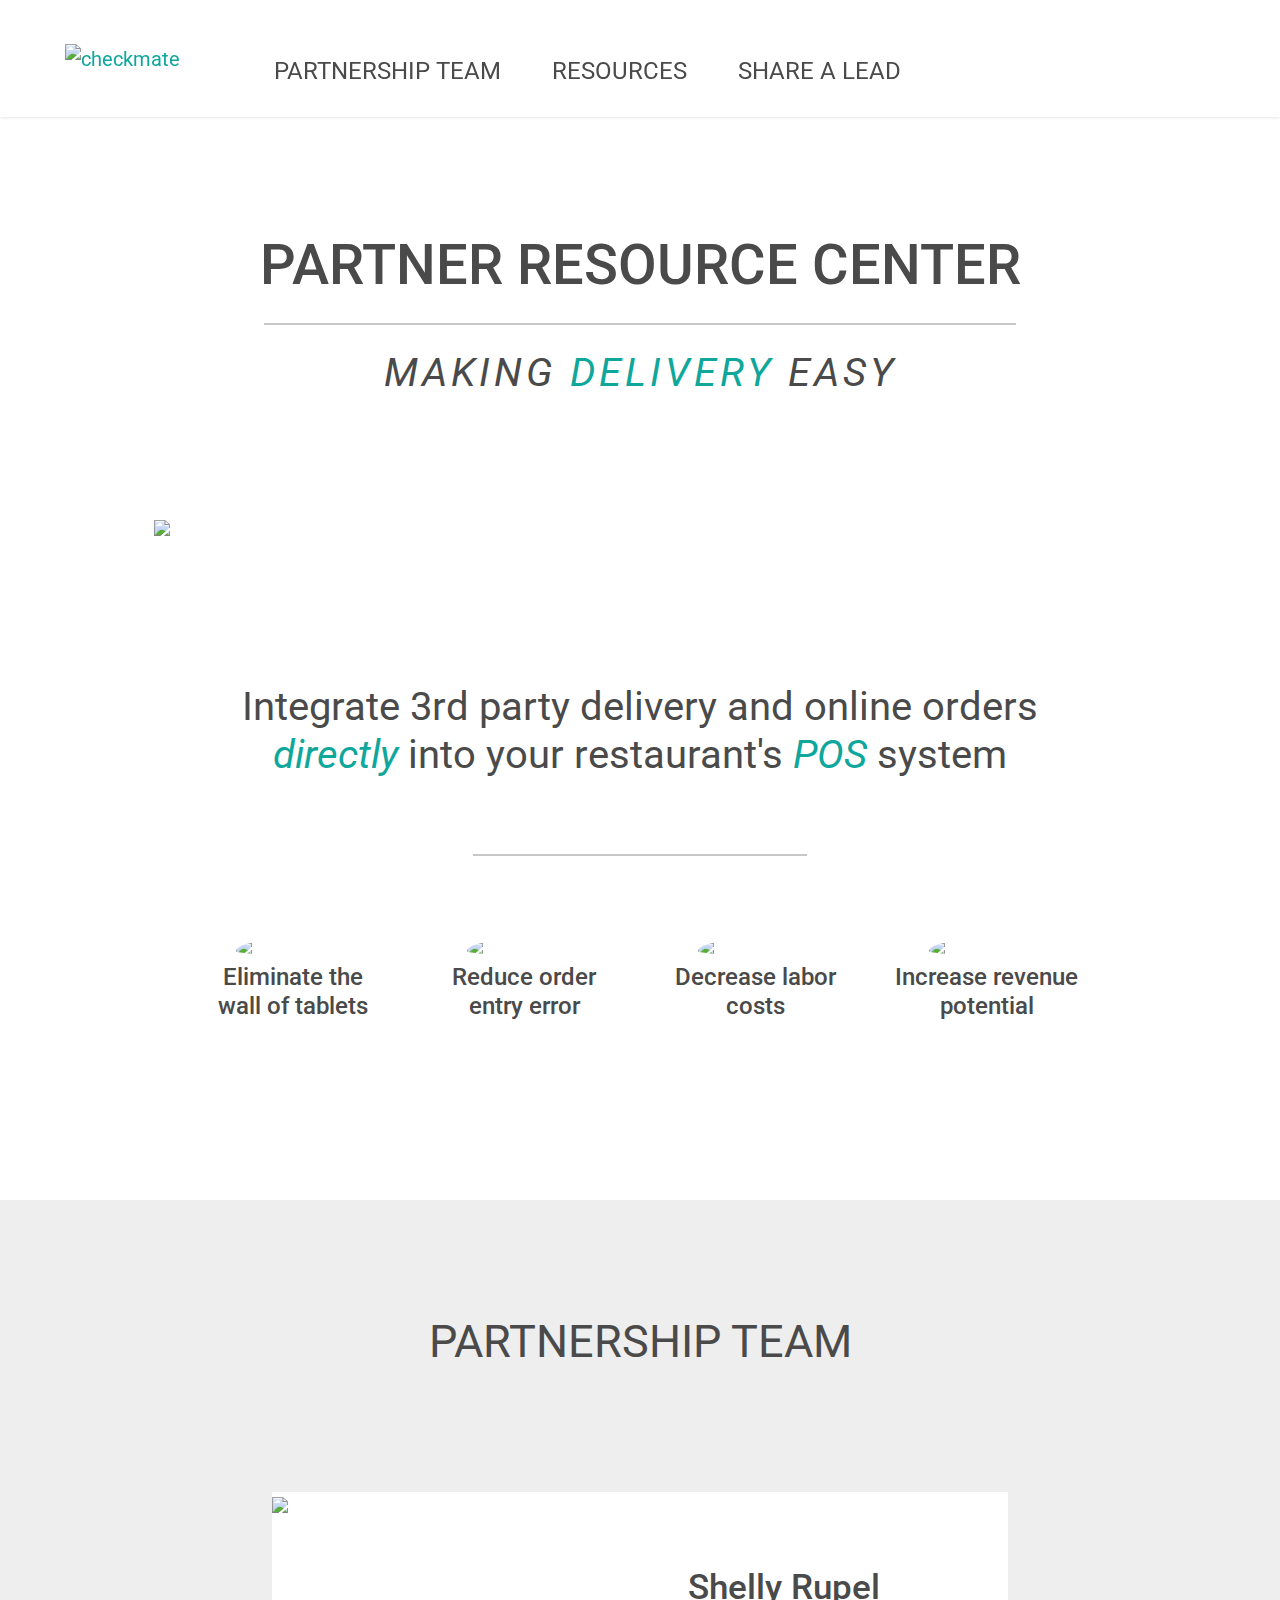
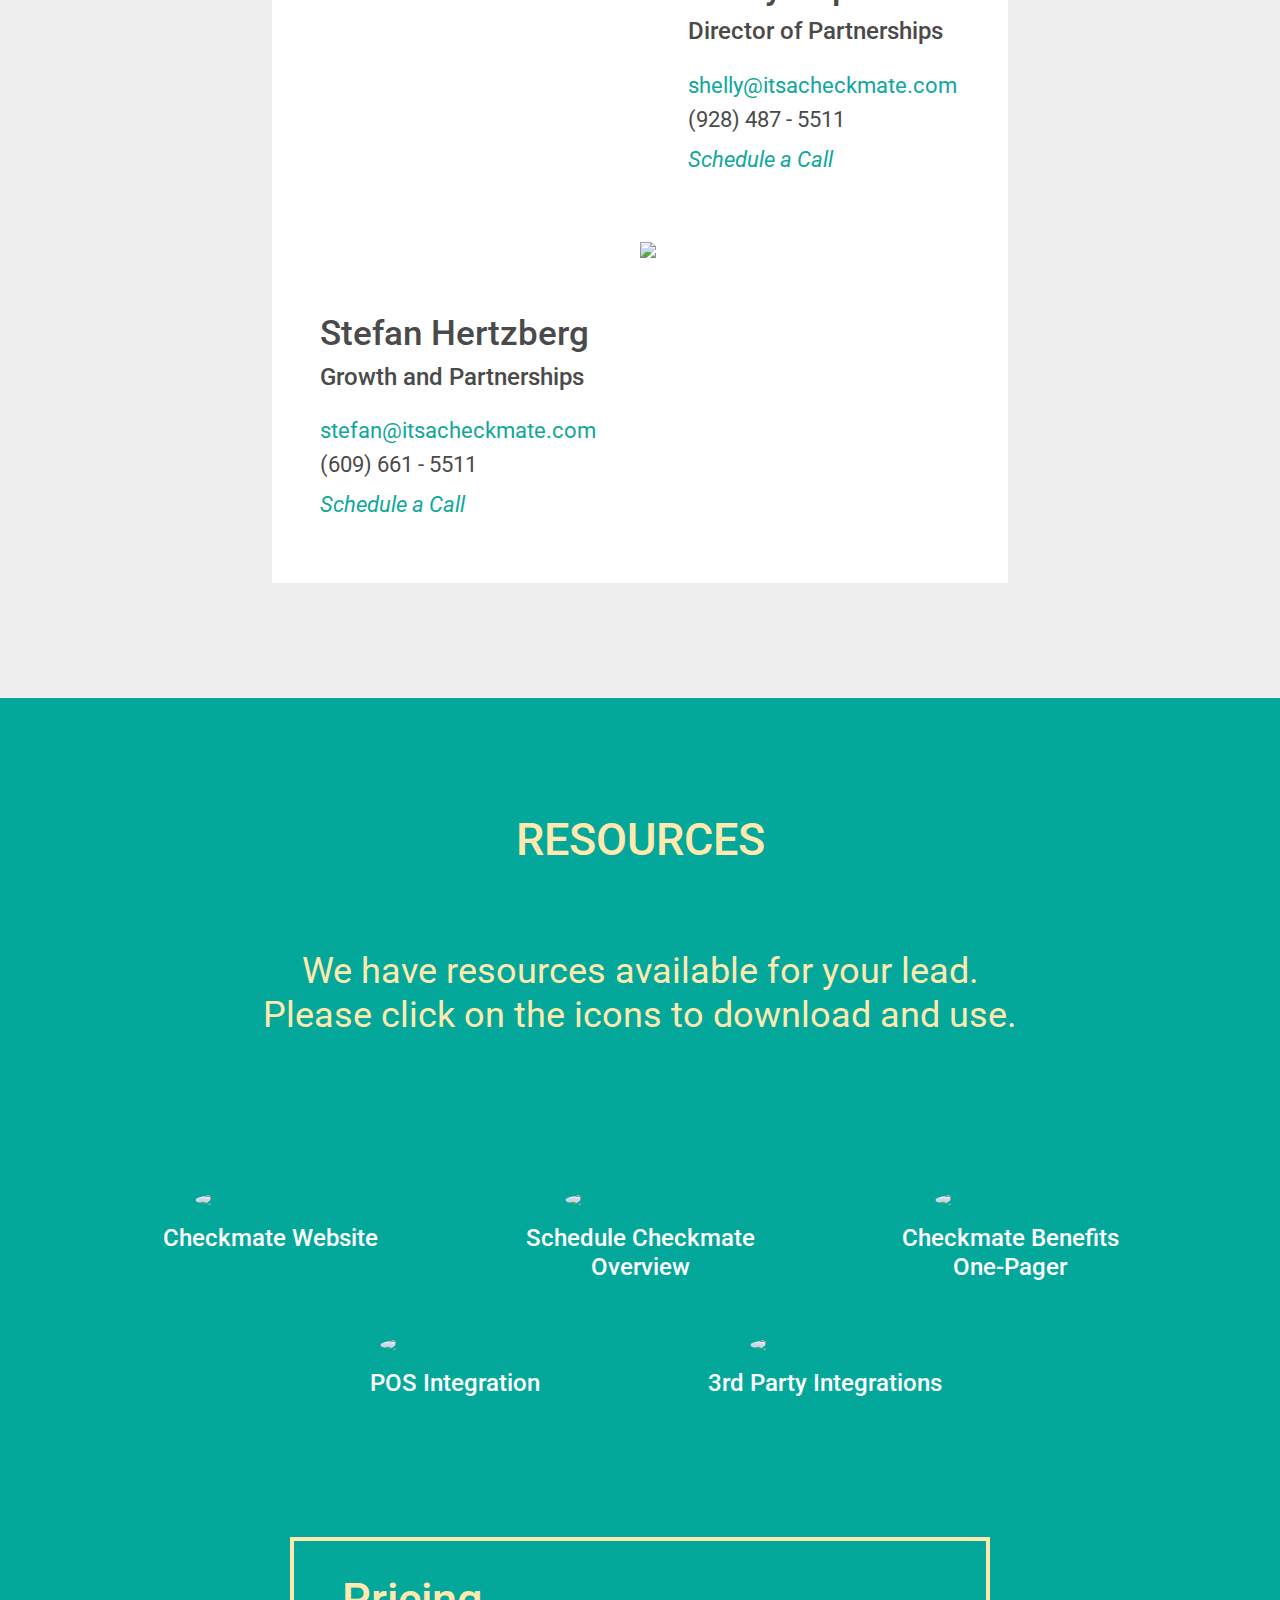
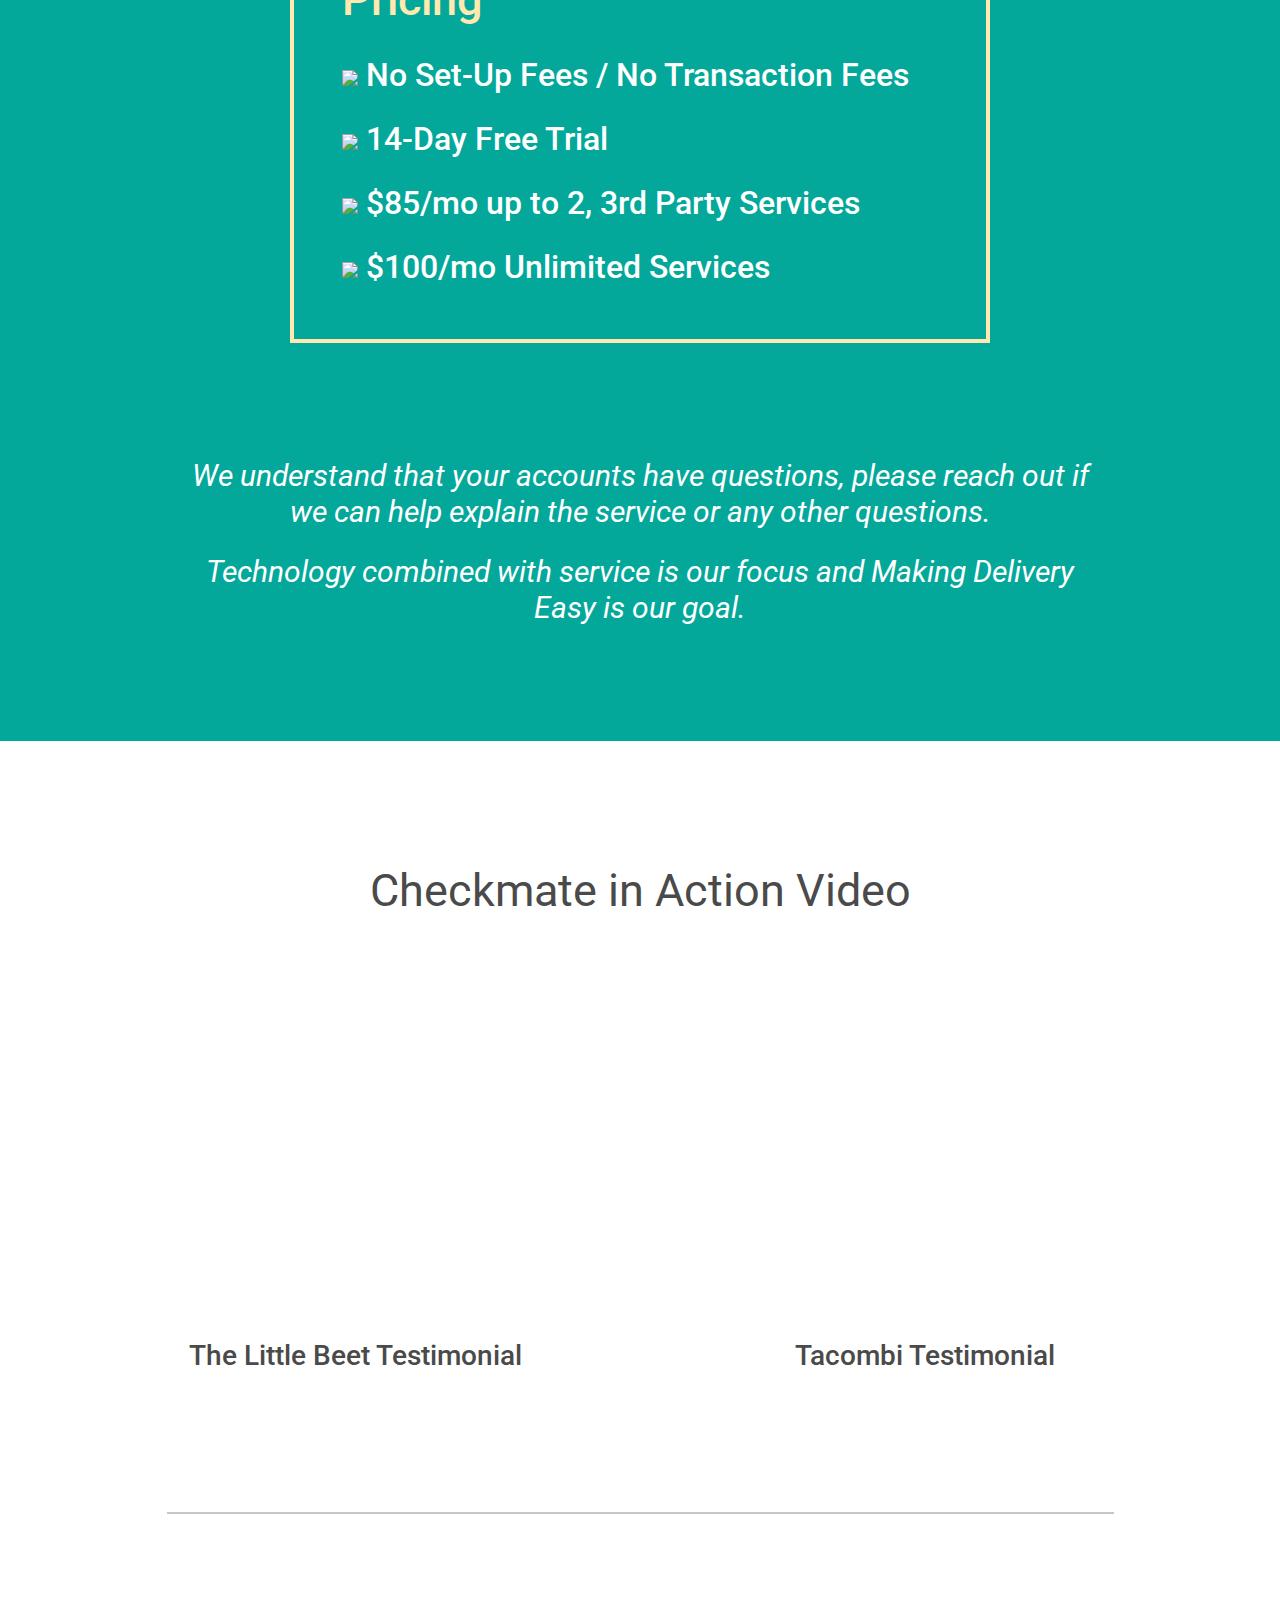
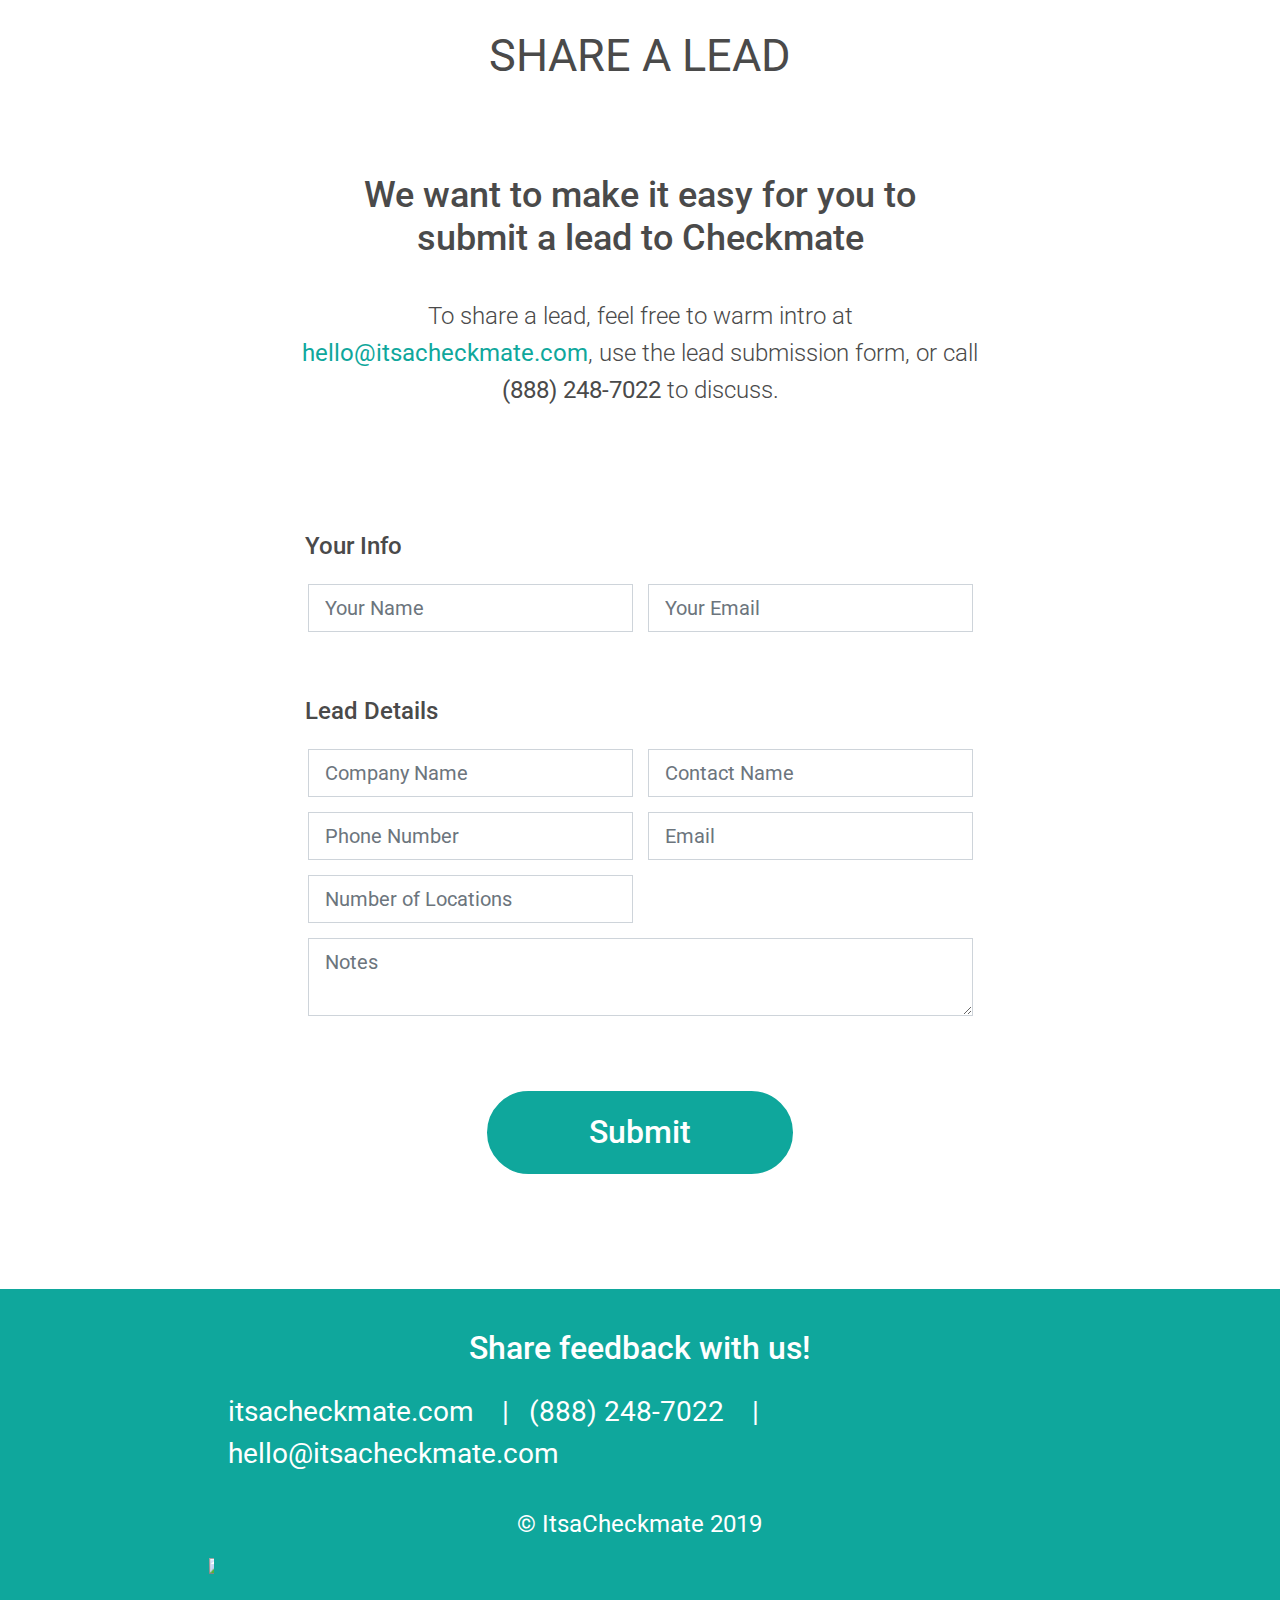
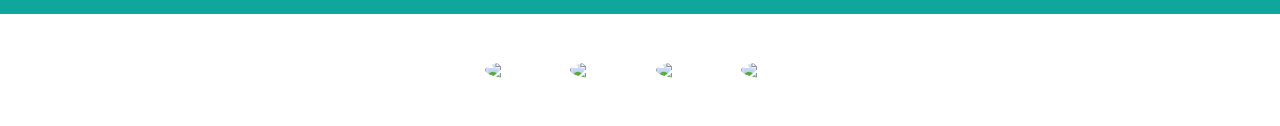
==== commit 7ed6d127: "fixes per 2nd round QA" ====
--- a/index.html
+++ b/index.html
@@ -9,6 +9,7 @@
     <!-- Prevents Google from indexing this page -->
     <meta name="googlebot" content="noindex" />
     <title>Partner Resource Center</title>
+    <link rel="shortcut icon" href="favicon.ico" />
     <link
       rel="stylesheet"
       href="https://stackpath.bootstrapcdn.com/bootstrap/4.3.1/css/bootstrap.min.css"
@@ -226,7 +227,7 @@
               <a href="https://www.itsacheckmate.com/" target="_blank"
                 ><img
                   class="rounded-circle img-center resources-icon py-3"
-                  src="https://firebasestorage.googleapis.com/v0/b/partner-page-40a8a.appspot.com/o/1-resources-website.png?alt=media&token=2242e6a7-f8ad-4da1-a8b6-1b8ac493b4b4"
+                  src="https://firebasestorage.googleapis.com/v0/b/partner-page-40a8a.appspot.com/o/1-resources-website.png?alt=media&token=50034fe1-cb6c-447e-8cc5-647f36134767"
               /></a>
               <a href="https://www.itsacheckmate.com/" target="_blank"
                 ><h4 class="text-center text-white">
@@ -240,7 +241,7 @@
                 target="_blank"
                 ><img
                   class="rounded-circle img-center resources-icon py-3"
-                  src="https://firebasestorage.googleapis.com/v0/b/partner-page-40a8a.appspot.com/o/2-resources-schedule.png?alt=media&token=3c833627-25a5-456c-8097-bfd0700cf3fb"
+                  src="https://firebasestorage.googleapis.com/v0/b/partner-page-40a8a.appspot.com/o/2-resources-schedule.png?alt=media&token=40fd4a06-c5bf-4ba2-9484-f80410d9b2b5"
               /></a>
               <a
                 href="https://calendly.com/hello-checkmate/overview"
@@ -257,7 +258,7 @@
                 target="_blank"
                 ><img
                   class="rounded-circle img-center resources-icon py-3"
-                  src="https://firebasestorage.googleapis.com/v0/b/partner-page-40a8a.appspot.com/o/3-resources-benefits.png?alt=media&token=8a14389b-7fd2-4b17-8791-c07a36193100"
+                  src="https://firebasestorage.googleapis.com/v0/b/partner-page-40a8a.appspot.com/o/3-resources-benefits.png?alt=media&token=65124f41-5603-4c57-84d4-f58083077d5d"
               /></a>
               <a
                 href="https://drive.google.com/file/d/1SlnAWF1Rs9vck_8HFRNi4-Y7BS3W5JvH/view?usp=sharing"
@@ -277,7 +278,7 @@
                 target="_blank"
                 ><img
                   class="rounded-circle img-center resources-icon py-3"
-                  src="https://firebasestorage.googleapis.com/v0/b/partner-page-40a8a.appspot.com/o/3-resources-benefits.png?alt=media&token=8a14389b-7fd2-4b17-8791-c07a36193100"
+                  src="https://firebasestorage.googleapis.com/v0/b/partner-page-40a8a.appspot.com/o/4-resources-pos.png?alt=media&token=c01f61c9-cd13-4145-ad77-856147d281ea"
               /></a>
               <a
                 href="https://www.itsacheckmate.com/#pos-integrations"
@@ -288,7 +289,7 @@
             <div class="col-md-4">
               <a href="https://www.itsacheckmate.com/#party-integrations" target="_blank"><img
                 class="rounded-circle img-center resources-icon py-3"
-                src="https://firebasestorage.googleapis.com/v0/b/partner-page-40a8a.appspot.com/o/5-resources-3rdparty.png?alt=media&token=37a73fd5-cecd-4540-bb0d-1af5e29d82c1"
+                src="https://firebasestorage.googleapis.com/v0/b/partner-page-40a8a.appspot.com/o/5-resources-3rdparty.png?alt=media&token=98524e0e-0386-40f2-952b-1112339a8d14"
               /></a>
               <a href="https://www.itsacheckmate.com/#party-integrations" target="_blank"><h4 class="text-center text-white">3rd Party Integrations</h4>
             </div></a>
@@ -384,18 +385,18 @@
           <h2 class="section-title">SHARE A LEAD</h2>
         </div>
         <div class="lead-blurp mx-auto">
-          <div class="text-center pt-2 pb-75">
+          <div class="text-center pt-2 pb-15 we-want-lead">
             <h3>
               We want to make it easy for you to<br />
               submit a lead to Checkmate
             </h3>
           </div>
-          <div class="text-center py-3">
+          <div class="text-center pt-15 pb-115">
             <h4 class="share-lead-blurp">
               To share a lead, feel free to warm intro at
-              <a href="mailto:hello@itsacheckmate.com"
+              <strong><a href="mailto:hello@itsacheckmate.com"
                 >hello@itsacheckmate.com</a
-              >, use the lead submission form, or call
+              ></strong>, use the lead submission form, or call
               <strong
                 ><a class="text-default" href="tel:+18882487022"
                   >(888) 248-7022</a
@@ -489,7 +490,7 @@
               </div>
             </div>
             <div class="pb-115 text-center">
-              <button type="submit" class="btn btn-primary px-6 py-1">
+              <button type="submit" class="btn btn-primary submit">
                 Submit
               </button>
             </div>
--- a/assets/css/style.css
+++ b/assets/css/style.css
@@ -476,7 +476,7 @@
 .resources-blurp {
   color: #ffe9af;
   font-weight: 400;
-  font-size: 40px;
+  font-size: 36px;
 }
 
 .resources-icon {
@@ -523,12 +523,24 @@
   max-width: 700px;
 }
 
+.we-want-lead > h3 {
+  font-size: 36px;
+}
+
 .share-lead-blurp {
   font-weight: 300;
+  line-height: 37px;
 }
 
 .lead-form {
   max-width: 700px;
+}
+
+.submit {
+  font-size: 32px;
+  border-radius: 50px;
+  max-width: 330px;
+  padding: 15px 100px 16px;
 }
 
 /* Footer */
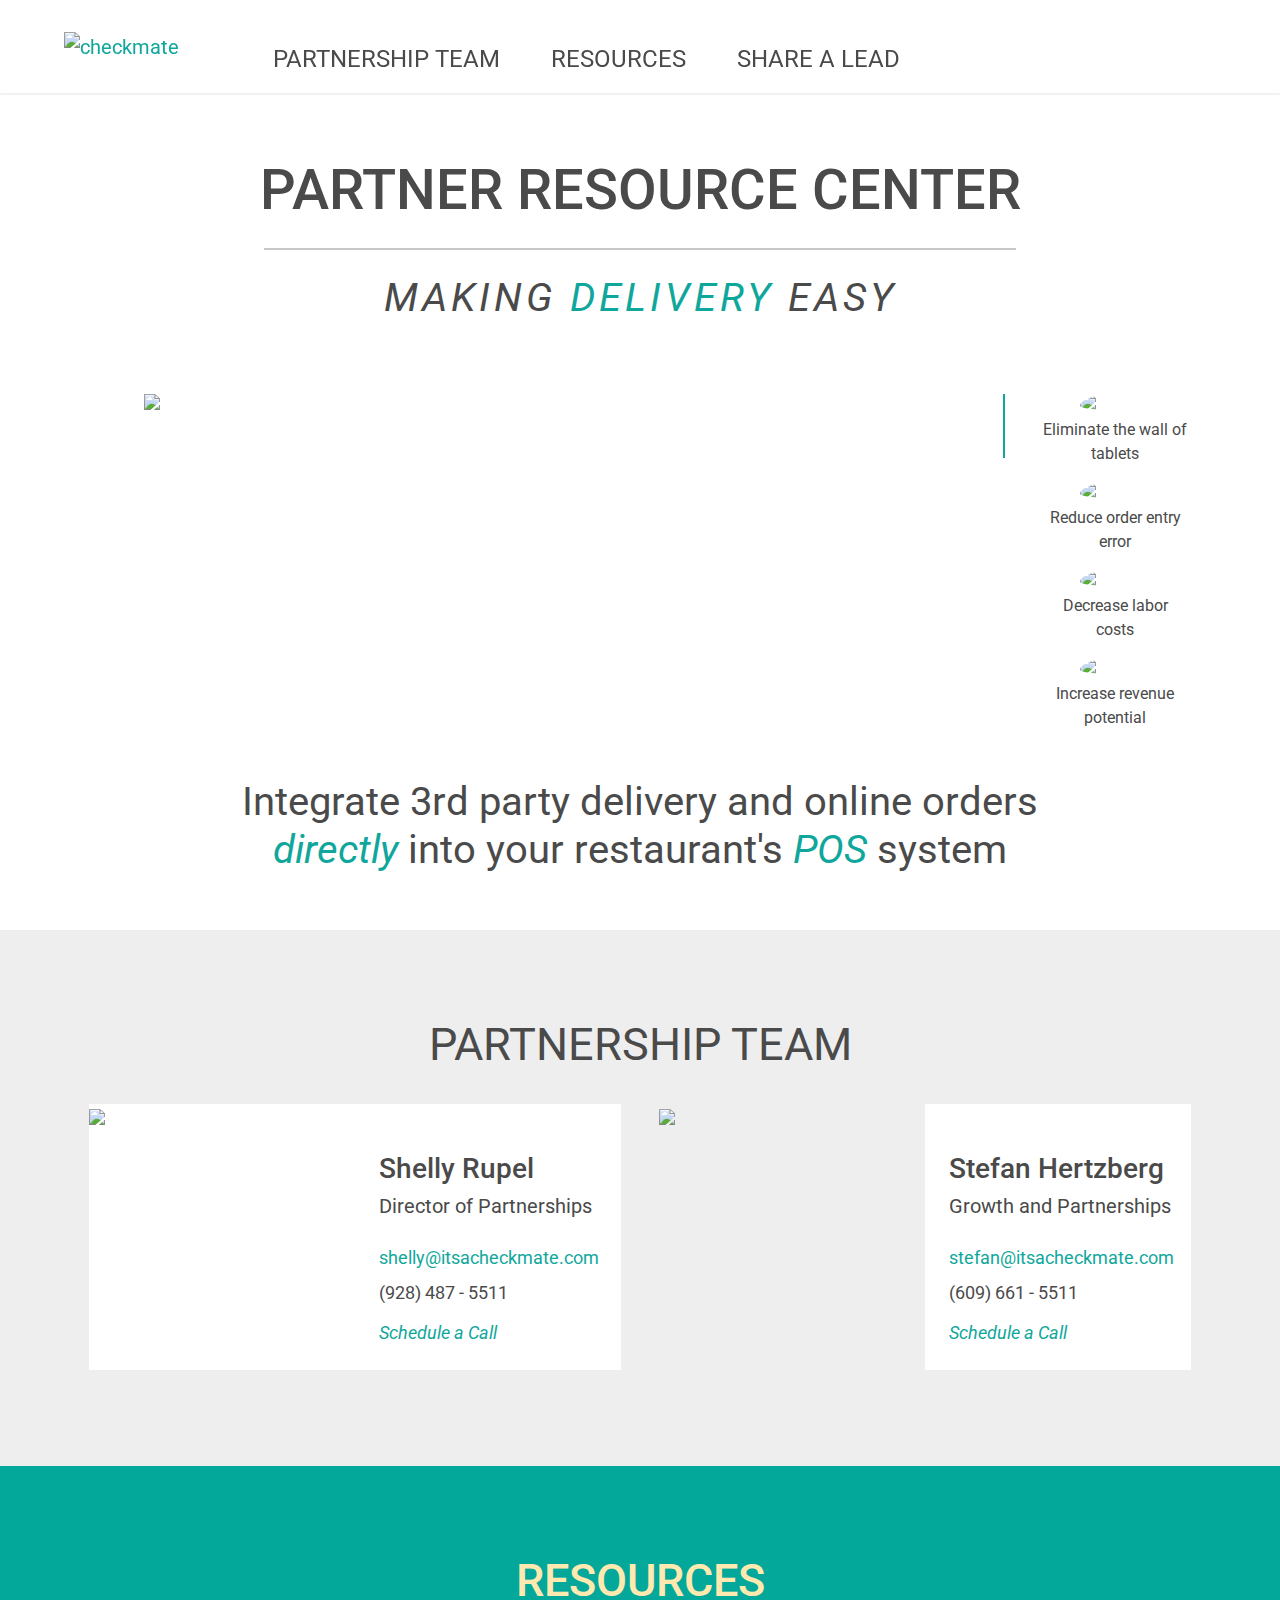
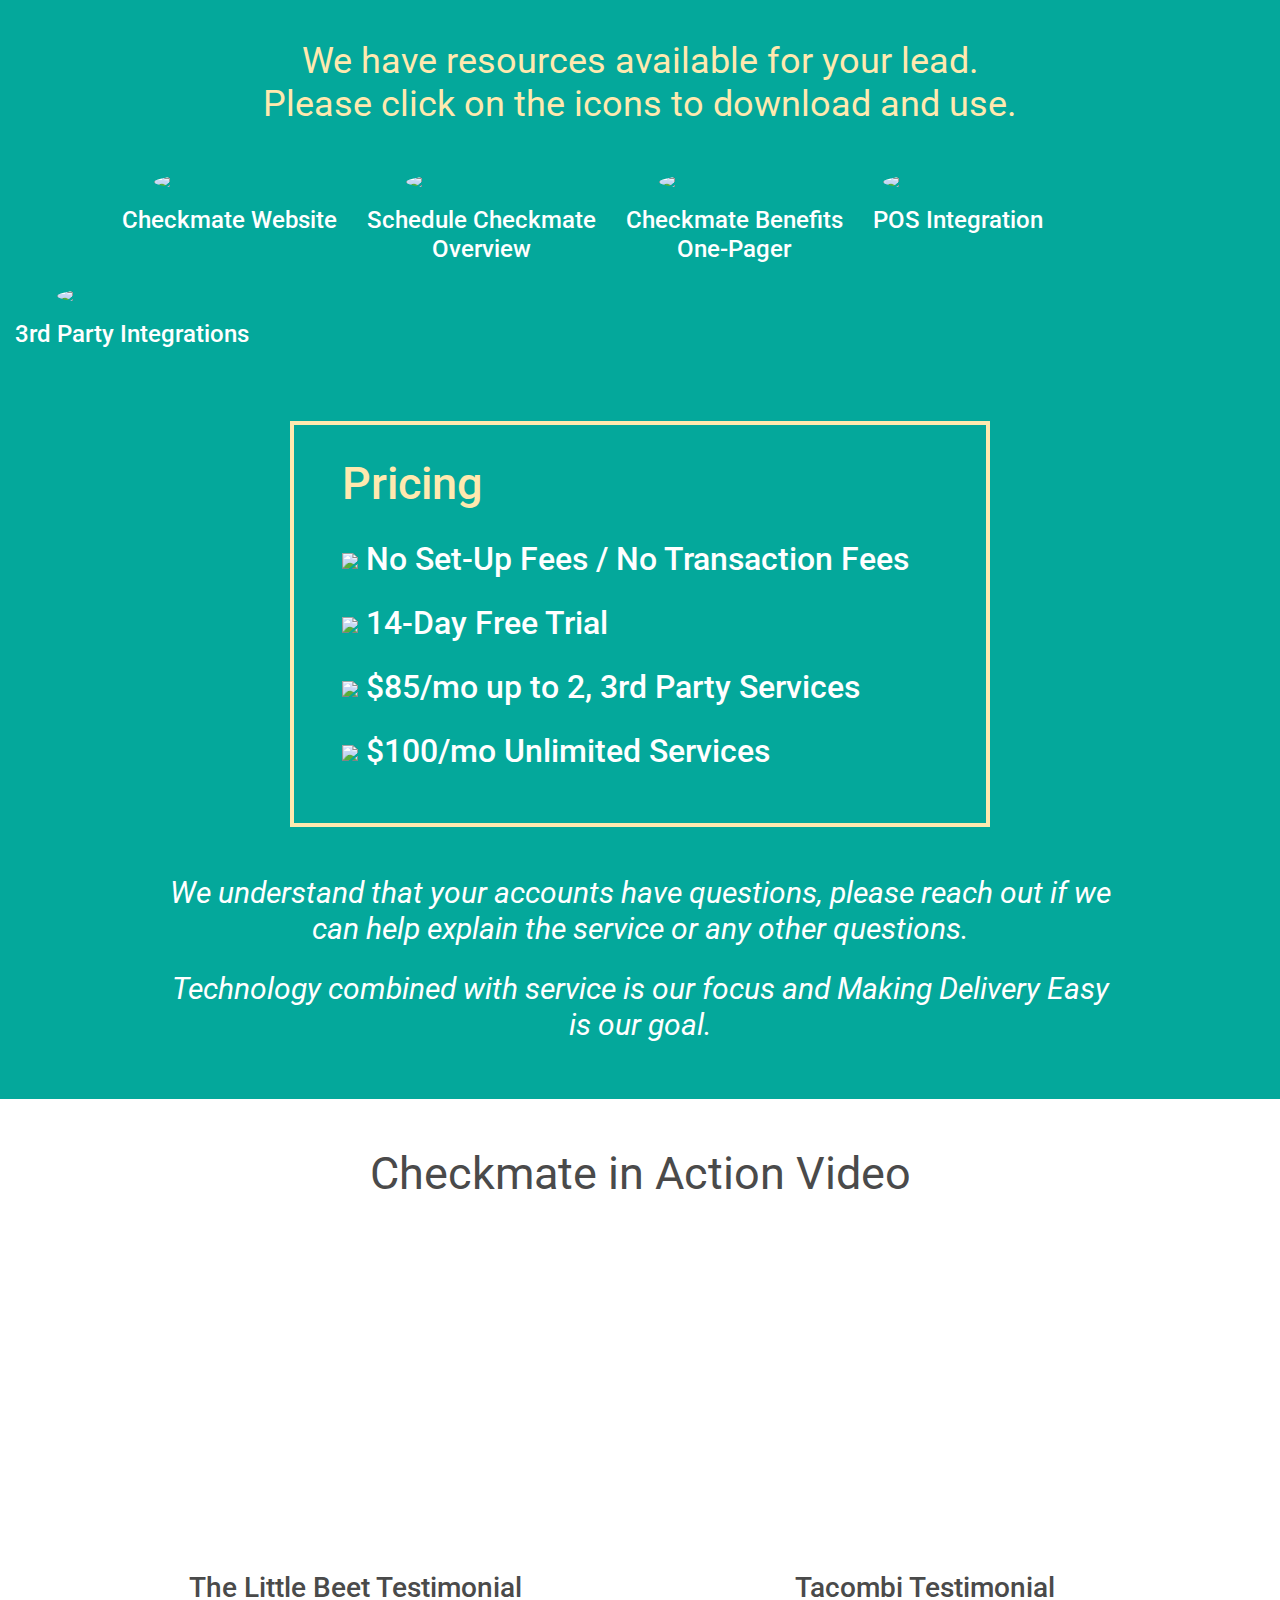
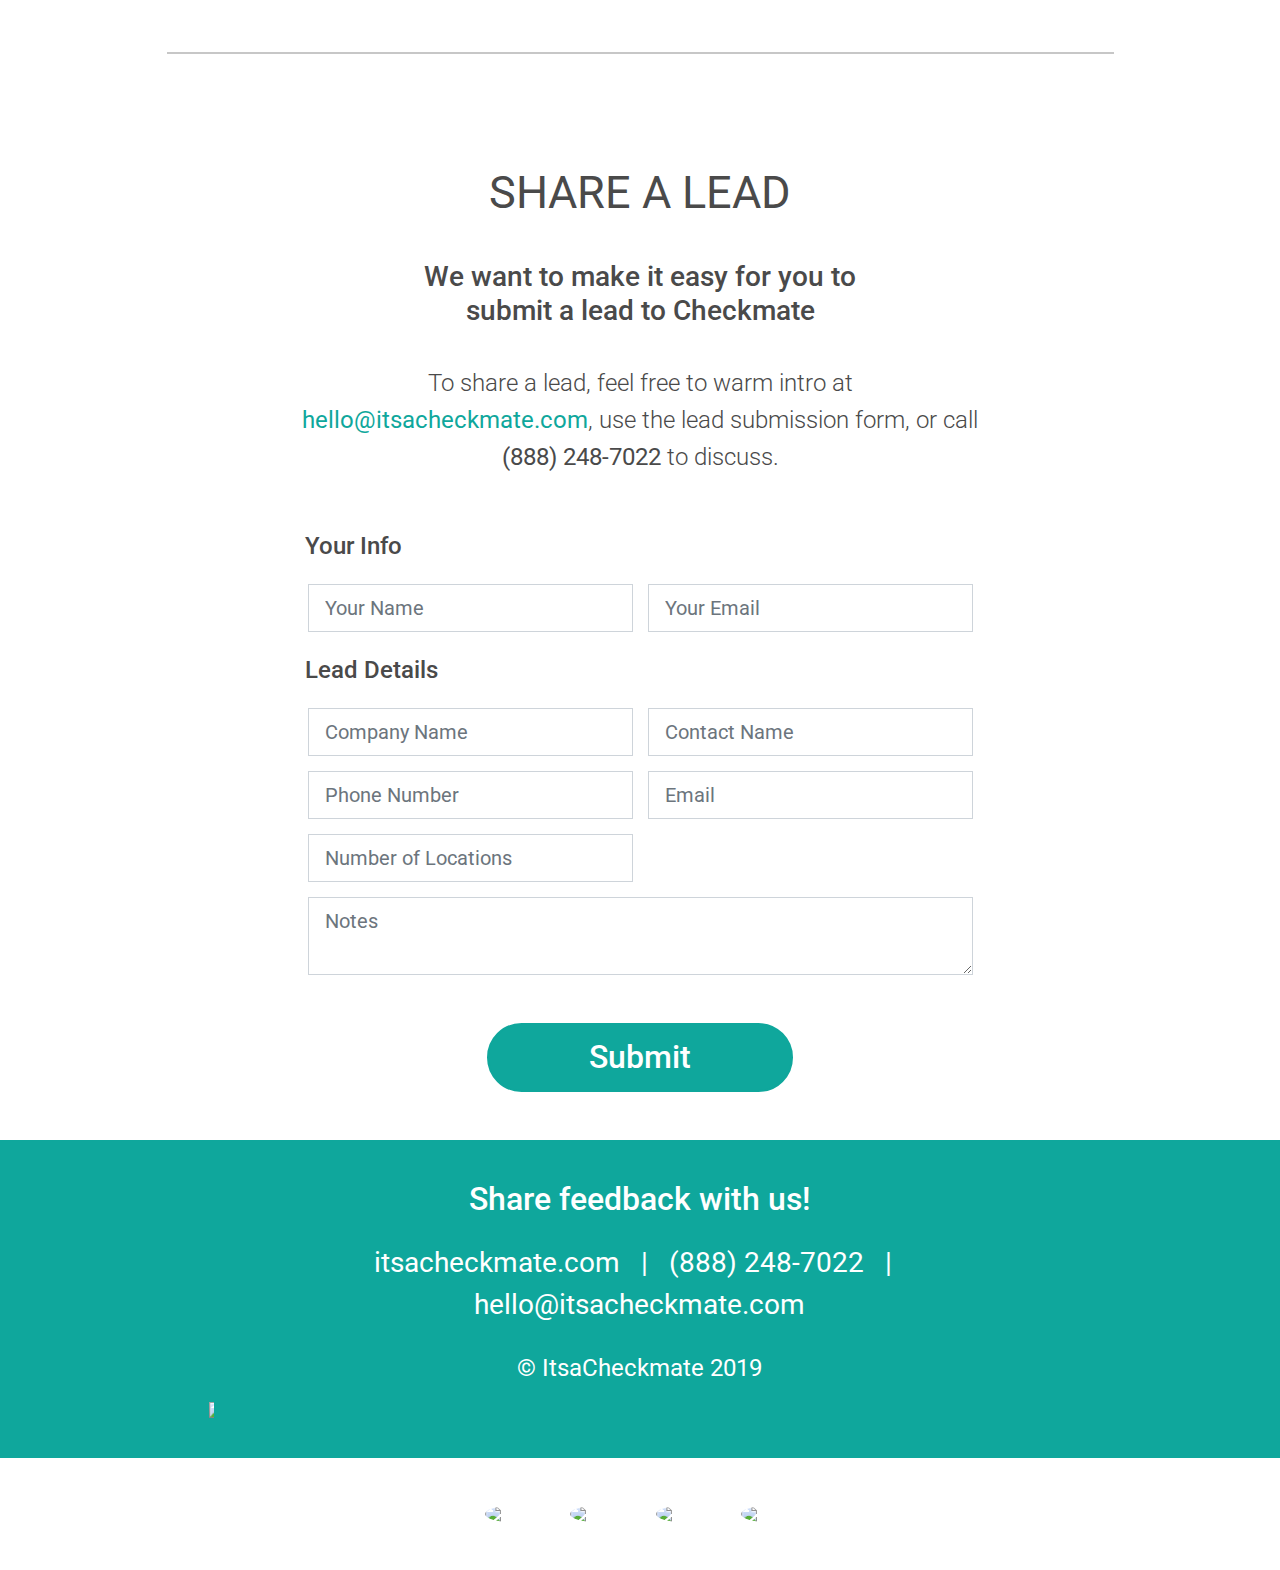
==== commit e3575f92: "revised per design request" ====
--- a/index.html
+++ b/index.html
@@ -22,12 +22,10 @@
       rel="stylesheet"
     />
   </head>
-  <body data-spy="scroll" data-target="#navbarCollapse" data-offset="10">
+  <body data-spy="scroll" data-target="#navbarCollapse" data-offset="200">
     <header>
-      <nav
-        class="navbar navbar-expand-md fixed-top bg-white shadow navbar-large"
-      >
-        <a class="navbar-brand" href="#"
+      <nav class="navbar navbar-expand-md fixed-top bg-white shadow">
+        <a class="navbar-brand pl-5" href="#"
           ><img
             alt="checkmate"
             src="https://www.itsacheckmate.com/wp-content/uploads/2019/05/ItsaCheckmateLogo_Horizontal_Color_4.png"
@@ -67,142 +65,194 @@
     </header>
     <section id="section-1" class="page-section">
       <div class="container shift-down">
-        <div class="jumbotron py-115">
+        <div class="jumbotron py-6">
           <h1 class="display-4 text-center">PARTNER RESOURCE CENTER</h1>
           <hr class="my-4 divider-0" />
           <h2 class="text-center">
             MAKING <span style="color: #0fa79c;">DELIVERY</span> EASY
           </h2>
         </div>
-        <div class="concept container">
-          <img
-            src="https://firebasestorage.googleapis.com/v0/b/partner-page-40a8a.appspot.com/o/itsacheckmate-concetp.png?alt=media&token=b7d20097-3a85-44b7-bc22-e50b0bf301bd"
-            class="pb-115"
-          />
-          <div class="container concept-text">
-            <h2 class="text-center">
-              Integrate 3rd party delivery and online orders
-              <span style="color: #0fa79c; font-style: italic;">directly</span>
-              into your restaurant's
-              <span style="color: #0fa79c; font-style: italic;">POS</span>
-              system
-            </h2>
-          </div>
-          <hr class="mt-75 mb-75 divider-1" />
-          <div class="row pb-115">
-            <div class="col-md-1"></div>
-            <div class="col-md-10">
-              <div class="row pb-5">
-                <div class="col-md-3 py-2">
-                  <img
-                    class="rounded-circle img-center infographic pb-2"
-                    src="https://firebasestorage.googleapis.com/v0/b/partner-page-40a8a.appspot.com/o/infographic-1.png?alt=media&token=8a7c8707-b8cc-4be7-9e8f-a6f7f97f518d"
-                  />
-                  <h4 class="text-center px-2">
-                    Eliminate the wall of tablets
-                  </h4>
-                </div>
-                <div class="col-md-3 py-2">
-                  <img
-                    class="rounded-circle img-center infographic pb-2"
-                    src="https://firebasestorage.googleapis.com/v0/b/partner-page-40a8a.appspot.com/o/infographic-2.png?alt=media&token=97f07032-bf13-4d2c-883b-6db948b4d6ed"
-                  />
-                  <h4 class="text-center px-2">Reduce order entry error</h4>
-                </div>
-                <div class="col-md-3 py-2">
-                  <img
-                    class="rounded-circle img-center infographic pb-2"
-                    src="https://firebasestorage.googleapis.com/v0/b/partner-page-40a8a.appspot.com/o/infographic-3.png?alt=media&token=9c537af6-3af9-41de-9772-990ecbaedf96"
-                  />
-                  <h4 class="text-center px-2">Decrease labor costs</h4>
-                </div>
-                <div class="col-md-3 py-2">
-                  <img
-                    class="rounded-circle img-center infographic pb-2"
-                    src="https://firebasestorage.googleapis.com/v0/b/partner-page-40a8a.appspot.com/o/infographic-4.png?alt=media&token=d52193e7-d271-42ca-b2cf-956cbbc628e9"
-                  />
-                  <h4 class="text-center px-2">Increase revenue potential</h4>
-                </div>
-              </div>
-            </div>
-            <div class="col-md-1"></div>
-          </div>
+
+        <div class="row">
+          <div class="col-lg-10">
+            <div class="container concept">
+              <img
+                src="https://firebasestorage.googleapis.com/v0/b/partner-page-40a8a.appspot.com/o/itsacheckmate-concetp.png?alt=media&token=b7d20097-3a85-44b7-bc22-e50b0bf301bd"
+                class="pb-5"
+              />
+            </div>
+            <div class="container concept-text hide-concept-text">
+              <h2 class="text-center">
+                Integrate 3rd party delivery and online orders
+                <span style="color: #0fa79c; font-style: italic;"
+                  >directly</span
+                >
+                into your restaurant's
+                <span style="color: #0fa79c; font-style: italic;">POS</span>
+                system
+              </h2>
+            </div>
+            <hr class="mt-5 mb-5 divider-1" />
+          </div>
+
+          <div class="col-lg-2">
+            <!-- Appear at breakpoint 992px-->
+            <ul class="hide-benefits-right px-0">
+              <li class="benefits">
+                <img
+                  class="rounded-circle img-center infographic pb-2"
+                  src="https://firebasestorage.googleapis.com/v0/b/partner-page-40a8a.appspot.com/o/infographic-1.png?alt=media&token=8a7c8707-b8cc-4be7-9e8f-a6f7f97f518d"
+                />
+                <p class="text-center px-2">
+                  Eliminate the wall of tablets
+                </p>
+              </li>
+              <li class="benefits">
+                <img
+                  class="rounded-circle img-center infographic pb-2"
+                  src="https://firebasestorage.googleapis.com/v0/b/partner-page-40a8a.appspot.com/o/infographic-2.png?alt=media&token=97f07032-bf13-4d2c-883b-6db948b4d6ed"
+                />
+                <p class="text-center px-2">Reduce order entry error</p>
+              </li>
+              <li class="benefits">
+                <img
+                  class="rounded-circle img-center infographic pb-2"
+                  src="https://firebasestorage.googleapis.com/v0/b/partner-page-40a8a.appspot.com/o/infographic-3.png?alt=media&token=9c537af6-3af9-41de-9772-990ecbaedf96"
+                />
+                <p class="text-center px-2">Decrease labor costs</p>
+              </li>
+              <li class="benefits">
+                <img
+                  class="rounded-circle img-center infographic pb-2"
+                  src="https://firebasestorage.googleapis.com/v0/b/partner-page-40a8a.appspot.com/o/infographic-4.png?alt=media&token=d52193e7-d271-42ca-b2cf-956cbbc628e9"
+                />
+                <p class="text-center px-2">Increase revenue potential</p>
+              </li>
+            </ul>
+
+            <div class="row pb-5 hide-benefits-row">
+              <!-- Hide at breakpoint min 991px-->
+              <div class="col-md-3 py-2">
+                <img
+                  class="rounded-circle img-center infographic pb-2"
+                  src="https://firebasestorage.googleapis.com/v0/b/partner-page-40a8a.appspot.com/o/infographic-1.png?alt=media&token=8a7c8707-b8cc-4be7-9e8f-a6f7f97f518d"
+                />
+                <p class="text-center px-2">
+                  Eliminate the wall of tablets
+                </p>
+              </div>
+              <div class="col-md-3 py-2">
+                <img
+                  class="rounded-circle img-center infographic pb-2"
+                  src="https://firebasestorage.googleapis.com/v0/b/partner-page-40a8a.appspot.com/o/infographic-2.png?alt=media&token=97f07032-bf13-4d2c-883b-6db948b4d6ed"
+                />
+                <p class="text-center px-2">Reduce order entry error</p>
+              </div>
+              <div class="col-md-3 py-2">
+                <img
+                  class="rounded-circle img-center infographic pb-2"
+                  src="https://firebasestorage.googleapis.com/v0/b/partner-page-40a8a.appspot.com/o/infographic-3.png?alt=media&token=9c537af6-3af9-41de-9772-990ecbaedf96"
+                />
+                <p class="text-center px-2">Decrease labor costs</p>
+              </div>
+              <div class="col-md-3 py-2">
+                <img
+                  class="rounded-circle img-center infographic pb-2"
+                  src="https://firebasestorage.googleapis.com/v0/b/partner-page-40a8a.appspot.com/o/infographic-4.png?alt=media&token=d52193e7-d271-42ca-b2cf-956cbbc628e9"
+                />
+                <p class="text-center px-2">Increase revenue potential</p>
+              </div>
+            </div>
+          </div>
+        </div>
+        <div class="container concept-text show-concept-text pb-5">
+          <h2 class="text-center">
+            Integrate 3rd party delivery and online orders
+            <span style="color: #0fa79c; font-style: italic;">directly</span>
+            into your restaurant's
+            <span style="color: #0fa79c; font-style: italic;">POS</span>
+            system
+          </h2>
         </div>
       </div>
     </section>
     <!-- Section 1 -->
 
     <section id="partnership" class="section-2 page-section">
-      <div class="container">
-        <div class="text-center py-115">
+      <div class="container pt-2">
+        <div class="text-center pt-7 pb-4">
           <h2 class="section-title">PARTNERSHIP TEAM</h2>
         </div>
-        <div class="container mx-auto pb-115">
-          <div class="row partner-row mx-auto">
-            <div class="col-md-6 px-0 partner-col">
-              <img
-                src="https://firebasestorage.googleapis.com/v0/b/partner-page-40a8a.appspot.com/o/shelly-rupel.png?alt=media&token=6ab0a095-3d92-4de7-a4c0-7e0890362754"
-                class="partner-img"
-              />
-            </div>
-            <div class="col-md-6 px-0 partner-col">
-              <div class="px-5 pb-4 pt-75">
-                <h3 class="partner-name">Shelly Rupel</h3>
-                <h4>Director of Partnerships</h4>
-              </div>
-              <div class="px-5 pb-5">
-                <p class="partner-email">
-                  <a href="mailto:shelly@itsacheckmate.com"
-                    >shelly@itsacheckmate.com</a
-                  >
-                </p>
-                <p>
-                  <a class="partner-phone" href="tel:+19284875511"
-                    >(928) 487 - 5511</a
-                  >
-                </p>
-                <p>
-                  <a
-                    class="schedule"
-                    href="https://calendly.com/hello-checkmate/overview"
-                    target="_blank"
-                    >Schedule a Call</a
-                  >
-                </p>
-              </div>
-            </div>
-          </div>
-          <div class="row partner-row mx-auto">
-            <div class="col-md-6 px-0 partner-col order-sm-0 order-md-1">
-              <img
-                src="https://firebasestorage.googleapis.com/v0/b/partner-page-40a8a.appspot.com/o/stefan-hertzberg.png?alt=media&token=54efc7bc-4c77-4c24-adbc-32e049a5a859"
-                class="partner-img"
-              />
-            </div>
-            <div class="col-md-6 px-0 partner-col order-sm-1 order-md-0">
-              <div class="px-5 pb-4 pt-75">
-                <h3 class="partner-name">Stefan Hertzberg</h3>
-                <h4>Growth and Partnerships</h4>
-              </div>
-              <div class="px-5 pb-5">
-                <p class="partner-email">
-                  <a href="mailto:stefan@itsacheckmate.com"
-                    >stefan@itsacheckmate.com</a
-                  >
-                </p>
-                <p>
-                  <a class="partner-phone" href="tel:+16096610926"
-                    >(609) 661 - 5511</a
-                  >
-                </p>
-                <p>
-                  <a
-                    class="schedule"
-                    href="https://calendly.com/hello-checkmate/overview"
-                    target="_blank"
-                    >Schedule a Call</a
-                  >
-                </p>
+        <div class="row px-0 pb-5">
+          <div class="col-xl-6">
+            <div class="row mx-1 mb-5">
+              <div class="col-md-6 bg-white px-0">
+                <img
+                  src="https://firebasestorage.googleapis.com/v0/b/partner-page-40a8a.appspot.com/o/shelly-rupel.png?alt=media&token=6ab0a095-3d92-4de7-a4c0-7e0890362754"
+                  class="partner-img"
+                />
+              </div>
+              <div class="col-md-6 bg-white px-0">
+                <div class="pl-4 pb-4 pt-5">
+                  <h3 class="partner-name">Shelly Rupel</h3>
+                  <h4 class="partner-title">Director of Partnerships</h4>
+                </div>
+                <div class="px-4 pb-2">
+                  <p class="partner-email">
+                    <a href="mailto:shelly@itsacheckmate.com"
+                      >shelly@itsacheckmate.com</a
+                    >
+                  </p>
+                  <p>
+                    <a class="partner-phone" href="tel:+19284875511"
+                      >(928) 487 - 5511</a
+                    >
+                  </p>
+                  <p>
+                    <a
+                      class="schedule"
+                      href="https://calendly.com/hello-checkmate/overview"
+                      target="_blank"
+                      >Schedule a Call</a
+                    >
+                  </p>
+                </div>
+              </div>
+            </div>
+          </div>
+          <div class="col-xl-6">
+            <div class="row mx-1">
+              <div class="col-md-6 px-0">
+                <img
+                  src="https://firebasestorage.googleapis.com/v0/b/partner-page-40a8a.appspot.com/o/stefan-hertzberg.png?alt=media&token=54efc7bc-4c77-4c24-adbc-32e049a5a859"
+                  class="partner-img"
+                />
+              </div>
+              <div class="col-md-6 bg-white px-0">
+                <div class="pl-4 pb-4 pt-5">
+                  <h3 class="partner-name">Stefan Hertzberg</h3>
+                  <h4 class="partner-title">Growth and Partnerships</h4>
+                </div>
+                <div class="px-4 pb-2">
+                  <p class="partner-email">
+                    <a href="mailto:stefan@itsacheckmate.com"
+                      >stefan@itsacheckmate.com</a
+                    >
+                  </p>
+                  <p>
+                    <a class="partner-phone" href="tel:+16096610926"
+                      >(609) 661 - 5511</a
+                    >
+                  </p>
+                  <p>
+                    <a
+                      class="schedule"
+                      href="https://calendly.com/hello-checkmate/overview"
+                      target="_blank"
+                      >Schedule a Call</a
+                    >
+                  </p>
+                </div>
               </div>
             </div>
           </div>
@@ -211,19 +261,20 @@
     </section>
     <!-- Section 2 -->
     <section id="resources" class="section-3 page-section">
-      <div class="container">
-        <div class="text-center pt-115 pb-75">
+      <div class="container-fluid pt-2">
+        <div class="text-center pt-7 pb-4">
           <h2 class="section-title resources-title">RESOURCES</h2>
         </div>
-        <div class="text-center pb-115">
+        <div class="text-center pb-4">
           <h4 class="resources-blurp">
             We have resources available for your lead.<br />
             Please click on the icons to download and use.
           </h4>
         </div>
-        <div class="container pb-115">
-          <div class="row py-3">
-            <div class="col-md-4">
+        <div class="pb-5 mx-auto">
+          <div class="row pb-6">
+            <div class="col-1"></div>
+            <div class="col-md-auto">
               <a href="https://www.itsacheckmate.com/" target="_blank"
                 ><img
                   class="rounded-circle img-center resources-icon py-3"
@@ -235,7 +286,7 @@
                 </h4></a
               >
             </div>
-            <div class="col-md-4">
+            <div class="col-md-auto">
               <a
                 href="https://calendly.com/hello-checkmate/overview"
                 target="_blank"
@@ -252,7 +303,7 @@
                 </h4></a
               >
             </div>
-            <div class="col-md-4">
+            <div class="col-md-auto">
               <a
                 href="https://drive.google.com/file/d/1SlnAWF1Rs9vck_8HFRNi4-Y7BS3W5JvH/view?usp=sharing"
                 target="_blank"
@@ -269,10 +320,7 @@
                 </h4></a
               >
             </div>
-          </div>
-          <div class="row py-3">
-            <div class="col-md-2"></div>
-            <div class="col-md-4">
+            <div class="col-md-auto">
               <a
                 href="https://www.itsacheckmate.com/#pos-integrations"
                 target="_blank"
@@ -286,60 +334,67 @@
                 ><h4 class="text-center text-white">POS Integration</h4></a
               >
             </div>
-            <div class="col-md-4">
-              <a href="https://www.itsacheckmate.com/#party-integrations" target="_blank"><img
-                class="rounded-circle img-center resources-icon py-3"
-                src="https://firebasestorage.googleapis.com/v0/b/partner-page-40a8a.appspot.com/o/5-resources-3rdparty.png?alt=media&token=98524e0e-0386-40f2-952b-1112339a8d14"
+            <div class="col-md-auto">
+              <a
+                href="https://www.itsacheckmate.com/#party-integrations"
+                target="_blank"
+                ><img
+                  class="rounded-circle img-center resources-icon py-3"
+                  src="https://firebasestorage.googleapis.com/v0/b/partner-page-40a8a.appspot.com/o/5-resources-3rdparty.png?alt=media&token=98524e0e-0386-40f2-952b-1112339a8d14"
               /></a>
-              <a href="https://www.itsacheckmate.com/#party-integrations" target="_blank"><h4 class="text-center text-white">3rd Party Integrations</h4>
-            </div></a>
-            <div class="col-md-2"></div>
-          </div>
-        </div>
-
-        <div class="container">
-          <div class="pricing-box px-5 py-4 mx-auto">
-            <h2 class="section-title resources-title py-2">Pricing</h2>
-            <ul class="pl-0">
-              <li class="pricing-list py-2">
-                <img
-                  src="https://firebasestorage.googleapis.com/v0/b/partner-page-40a8a.appspot.com/o/check-icon.png?alt=media&token=ae568a08-8075-49e8-8da9-12ee6b0b2e89"
-                  class="checkbox"
-                />
-                No Set-Up Fees / No Transaction Fees
-              </li>
-              <li class="pricing-list py-2">
-                <img
-                  src="https://firebasestorage.googleapis.com/v0/b/partner-page-40a8a.appspot.com/o/check-icon.png?alt=media&token=ae568a08-8075-49e8-8da9-12ee6b0b2e89"
-                  class="checkbox"
-                />
-                14-Day Free Trial
-              </li>
-              <li class="pricing-list py-2">
-                <img
-                  src="https://firebasestorage.googleapis.com/v0/b/partner-page-40a8a.appspot.com/o/check-icon.png?alt=media&token=ae568a08-8075-49e8-8da9-12ee6b0b2e89"
-                  class="checkbox"
-                />
-                $85/mo up to 2, 3rd Party Services
-              </li>
-              <li class="pricing-list py-2">
-                <img
-                  src="https://firebasestorage.googleapis.com/v0/b/partner-page-40a8a.appspot.com/o/check-icon.png?alt=media&token=ae568a08-8075-49e8-8da9-12ee6b0b2e89"
-                  class="checkbox"
-                />
-                $100/mo Unlimited Services
-              </li>
-            </ul>
-          </div>
-          <div class="pricing-blurb text-center pt-115 px-4 mx-auto">
-            <h3 class="pb-3">
-              We understand that your accounts have questions, please reach out
-              if we can help explain the service or any other questions.
-            </h3>
-            <h3 class="pb-115">
-              Technology combined with service is our focus and Making Delivery
-              Easy is our goal.
-            </h3>
+              <a
+                href="https://www.itsacheckmate.com/#party-integrations"
+                target="_blank"
+                ><h4 class="text-center text-white">3rd Party Integrations</h4>
+              </a>
+            </div>
+            <div class="col-1"></div>
+          </div>
+
+          <div class="container">
+            <div class="pricing-box px-5 py-4 mx-auto">
+              <h2 class="section-title resources-title py-2">Pricing</h2>
+              <ul class="pl-0">
+                <li class="pricing-list py-2">
+                  <img
+                    src="https://firebasestorage.googleapis.com/v0/b/partner-page-40a8a.appspot.com/o/check-icon.png?alt=media&token=ae568a08-8075-49e8-8da9-12ee6b0b2e89"
+                    class="checkbox"
+                  />
+                  No Set-Up Fees / No Transaction Fees
+                </li>
+                <li class="pricing-list py-2">
+                  <img
+                    src="https://firebasestorage.googleapis.com/v0/b/partner-page-40a8a.appspot.com/o/check-icon.png?alt=media&token=ae568a08-8075-49e8-8da9-12ee6b0b2e89"
+                    class="checkbox"
+                  />
+                  14-Day Free Trial
+                </li>
+                <li class="pricing-list py-2">
+                  <img
+                    src="https://firebasestorage.googleapis.com/v0/b/partner-page-40a8a.appspot.com/o/check-icon.png?alt=media&token=ae568a08-8075-49e8-8da9-12ee6b0b2e89"
+                    class="checkbox"
+                  />
+                  $85/mo up to 2, 3rd Party Services
+                </li>
+                <li class="pricing-list py-2">
+                  <img
+                    src="https://firebasestorage.googleapis.com/v0/b/partner-page-40a8a.appspot.com/o/check-icon.png?alt=media&token=ae568a08-8075-49e8-8da9-12ee6b0b2e89"
+                    class="checkbox"
+                  />
+                  $100/mo Unlimited Services
+                </li>
+              </ul>
+            </div>
+            <div class="pricing-blurb text-center pt-5 px-4 mx-auto">
+              <h3 class="pb-3">
+                We understand that your accounts have questions, please reach
+                out if we can help explain the service or any other questions.
+              </h3>
+              <h3 class="">
+                Technology combined with service is our focus and Making
+                Delivery Easy is our goal.
+              </h3>
+            </div>
           </div>
         </div>
       </div>
@@ -347,7 +402,7 @@
     <!-- Section 3 -->
     <section id="checkmate-video" class="page-section">
       <div class="container">
-        <div class="text-center pt-115 pb-75">
+        <div class="text-center pt-5 pb-4">
           <h2 class="section-title">Checkmate in Action Video</h2>
         </div>
         <div class="row">
@@ -377,11 +432,11 @@
       </div>
     </section>
 
-    <hr id="lead-form" class="my-115 divider-3 mx-auto" />
+    <hr id="lead-form" class="mt-4 mb-5 divider-3 mx-auto" />
 
     <section>
       <div class="container">
-        <div class="text-center pb-75">
+        <div class="text-center pt-6 pb-4">
           <h2 class="section-title">SHARE A LEAD</h2>
         </div>
         <div class="lead-blurp mx-auto">
@@ -391,12 +446,14 @@
               submit a lead to Checkmate
             </h3>
           </div>
-          <div class="text-center pt-15 pb-115">
+          <div class="text-center pt-15 pb-5">
             <h4 class="share-lead-blurp">
               To share a lead, feel free to warm intro at
-              <strong><a href="mailto:hello@itsacheckmate.com"
-                >hello@itsacheckmate.com</a
-              ></strong>, use the lead submission form, or call
+              <strong
+                ><a href="mailto:hello@itsacheckmate.com"
+                  >hello@itsacheckmate.com</a
+                ></strong
+              >, use the lead submission form, or call
               <strong
                 ><a class="text-default" href="tel:+18882487022"
                   >(888) 248-7022</a
@@ -410,7 +467,7 @@
           <form>
             <div>
               <h4>Your Info</h4>
-              <div class="form-row pb-65">
+              <div class="form-row pb-4">
                 <div class="col-sm-6 pt-15 px-7p5">
                   <input
                     type="text"
@@ -478,7 +535,7 @@
                 </div>
                 <div class="col-sm-6 pt-15 px-7p5"></div>
               </div>
-              <div class="form-row pb-75">
+              <div class="form-row pb-5">
                 <div class="col-12 pt-15">
                   <textarea
                     id="notes"
@@ -489,7 +546,7 @@
                 </div>
               </div>
             </div>
-            <div class="pb-115 text-center">
+            <div class="pb-5 text-center">
               <button type="submit" class="btn btn-primary submit">
                 Submit
               </button>
@@ -498,6 +555,7 @@
         </div>
       </div>
     </section>
+    <!-- Lead Section -->
 
     <footer>
       <section class="footer">
@@ -507,28 +565,31 @@
             <h2 class="text-white py-3">Share feedback with us!</h2>
 
             <div class="footer-contact">
-              <ul>
-                <li>
+              <p style="text-align:center;margin:0;color:#FFFFFF">
+                <span style="font-size: 28px;"
+                  ><a
+                    style="text-decoration:none;color:#FFFFFF;"
+                    href="https://www.itsacheckmate.com/"
+                    target="_blank"
+                    >itsacheckmate.com</a
+                  >
+                  &nbsp; | &nbsp;
                   <a
-                    class="text-white footer-details"
-                    href="https://itsacheckmate.com"
+                    style="text-decoration:none;color:#FFFFFF;"
+                    href="tel:+18882487022"
                     target="_blank"
-                    >itsacheckmate.com &nbsp;&nbsp;&nbsp;|</a
                   >
-                </li>
-                <li>
-                  <a class="text-white footer-details" href="tel:+18882487022"
-                    >(888) 248-7022 &nbsp;&nbsp;&nbsp;|</a
-                  >
-                </li>
-                <li style="border-right: 0px solid">
+                    (888) 248-7022
+                  </a>
+                  &nbsp; | &nbsp;
                   <a
-                    class="text-white footer-details"
+                    style="text-decoration:none;color:#FFFFFF;"
                     href="mailto:hello@itsacheckmate.com"
-                    >hello@itsacheckmate.com</a
-                  >
-                </li>
-              </ul>
+                    target="_blank"
+                    >hello@itsacheckmate.com
+                  </a></span
+                >
+              </p>
             </div>
             <br />
             <div>
@@ -551,17 +612,17 @@
       </section>
       <section id="social-media">
         <div class="row py-5">
-          <div class="col-4"></div>
-          <div class="col-4">
+          <div class="col-lg-4"></div>
+          <div class="col-lg-4">
             <div class="row px-5">
-              <div class="col-sm-3">
+              <div class="col-3">
                 <a href="https://twitter.com/itsacheckmate" target="_blank"
                   ><img
                     class="rounded-circle social-media-icon img-center"
                     src="https://firebasestorage.googleapis.com/v0/b/partner-page-40a8a.appspot.com/o/twitter.png?alt=media&token=8c36dc91-6d21-48ed-8da9-25c6e31244fa"
                 /></a>
               </div>
-              <div class="col-sm-3">
+              <div class="col-3">
                 <a
                   href="https://www.facebook.com/itsacheckmate/"
                   target="_blank"
@@ -570,16 +631,16 @@
                     src="https://firebasestorage.googleapis.com/v0/b/partner-page-40a8a.appspot.com/o/facebook.png?alt=media&token=6ec0b45b-2fce-4827-afaf-6e4f2e44ae26"
                 /></a>
               </div>
-              <div class="col-sm-3">
+              <div class="col-3">
                 <a
                   href="https://www.linkedin.com/company/itsacheckmate/"
                   target="_blank"
                   ><img
                     class="rounded-circle social-media-icon img-center"
-                    src="https://firebasestorage.googleapis.com/v0/b/partner-page-40a8a.appspot.com/o/twitter.png?alt=media&token=8c36dc91-6d21-48ed-8da9-25c6e31244fa"
+                    src="https://firebasestorage.googleapis.com/v0/b/partner-page-40a8a.appspot.com/o/linkedin.png?alt=media&token=867093af-11aa-4589-9c67-8c7e03071570"
                 /></a>
               </div>
-              <div class="col-sm-3">
+              <div class="col-3">
                 <a
                   href="https://www.instagram.com/itsacheckmate/"
                   target="_blank"
@@ -590,7 +651,7 @@
               </div>
             </div>
           </div>
-          <div class="col-4"></div>
+          <div class="col-lg-4"></div>
         </div>
       </section>
     </footer>
--- a/assets/css/style.css
+++ b/assets/css/style.css
@@ -195,7 +195,7 @@
 }
 /*shift menu display down*/
 .shift-down {
-  margin-top: 117px;
+  margin-top: 93px;
 }
 
 /* custom icons */
@@ -348,6 +348,26 @@
   background-color: #ffffff;
 }
 
+.divider-0 {
+  max-width: 750px;
+  border: 1px solid #c7c7c7;
+}
+
+.divider-1 {
+  max-width: 332px;
+  border: 1px solid #c7c7c7;
+}
+
+.divider-2 {
+  width: 332px;
+  border: 1px solid #ffffff;
+}
+
+.divider-3 {
+  max-width: 945px;
+  border: 1px solid #c7c7c7;
+}
+
 /* Jumbotron Section */
 
 .jumbotron {
@@ -386,28 +406,38 @@
   padding-top: 2rem;
 }
 
-.infographic {
-  width: 115px;
-}
-
-.divider-0 {
-  max-width: 750px;
-  border: 1px solid #c7c7c7;
-}
-
-.divider-1 {
-  max-width: 332px;
-  border: 1px solid #c7c7c7;
-}
-
-.divider-2 {
-  width: 332px;
-  border: 1px solid #ffffff;
-}
-
-.divider-3 {
-  max-width: 945px;
-  border: 1px solid #c7c7c7;
+.benefits {
+  list-style: none;
+}
+
+@media (max-width: 991px) {
+  .hide-benefits-right {
+    display: none;
+  }
+  .infographic {
+    width: 100px;
+  }
+  .show-concept-text {
+    display: none;
+  }
+}
+
+@media (min-width: 992px) {
+  .hide-benefits-row {
+    display: none;
+  }
+  .divider-1 {
+    display: none;
+  }
+  .concept {
+    border-right: 2px solid #0fa79c;
+  }
+  .infographic {
+    width: 70px;
+  }
+  .hide-concept-text {
+    display: none;
+  }
 }
 
 .img-center {
@@ -433,32 +463,29 @@
   width: 100%;
 }
 
-.partner-row {
-  max-width: 736px;
-}
-
-.partner-col {
-  background-color: #ffffff;
-}
-
 .partner-name {
-  font-size: 35px;
+  font-size: 28px;
   font-weight: 500;
 }
 
+.partner-title {
+  font-size: 20px;
+  font-weight: 400;
+}
+
 .partner-email {
-  font-size: 22px;
+  font-size: 18px;
   line-height: 16px;
 }
 
 .partner-phone {
-  font-size: 22px;
+  font-size: 18px;
   color: #4a4a4a;
   line-height: 16px;
 }
 
 .schedule {
-  font-size: 22px;
+  font-size: 18px;
   font-style: italic;
   line-height: 12px;
 }
@@ -524,7 +551,7 @@
 }
 
 .we-want-lead > h3 {
-  font-size: 36px;
+  font-size: 28px;
 }
 
 .share-lead-blurp {
@@ -540,7 +567,7 @@
   font-size: 32px;
   border-radius: 50px;
   max-width: 330px;
-  padding: 15px 100px 16px;
+  padding: 8px 100px 9px;
 }
 
 /* Footer */
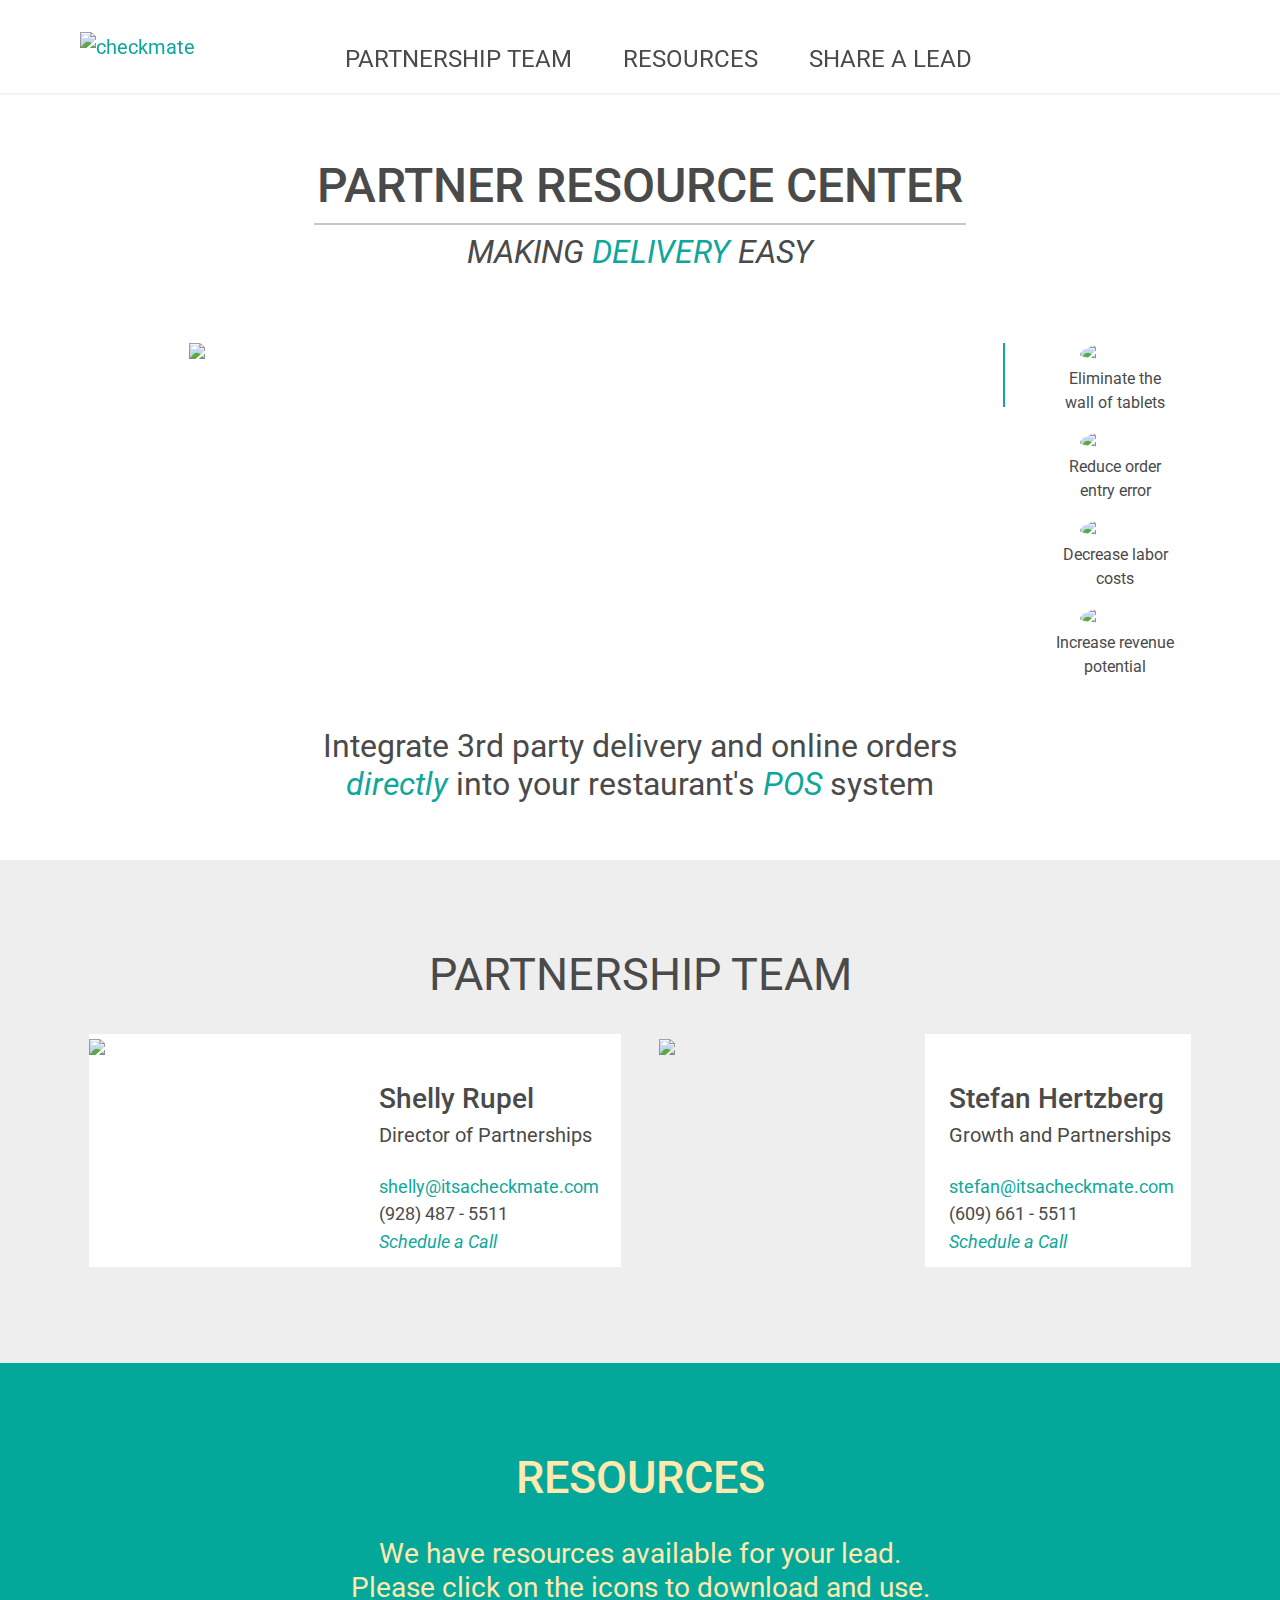
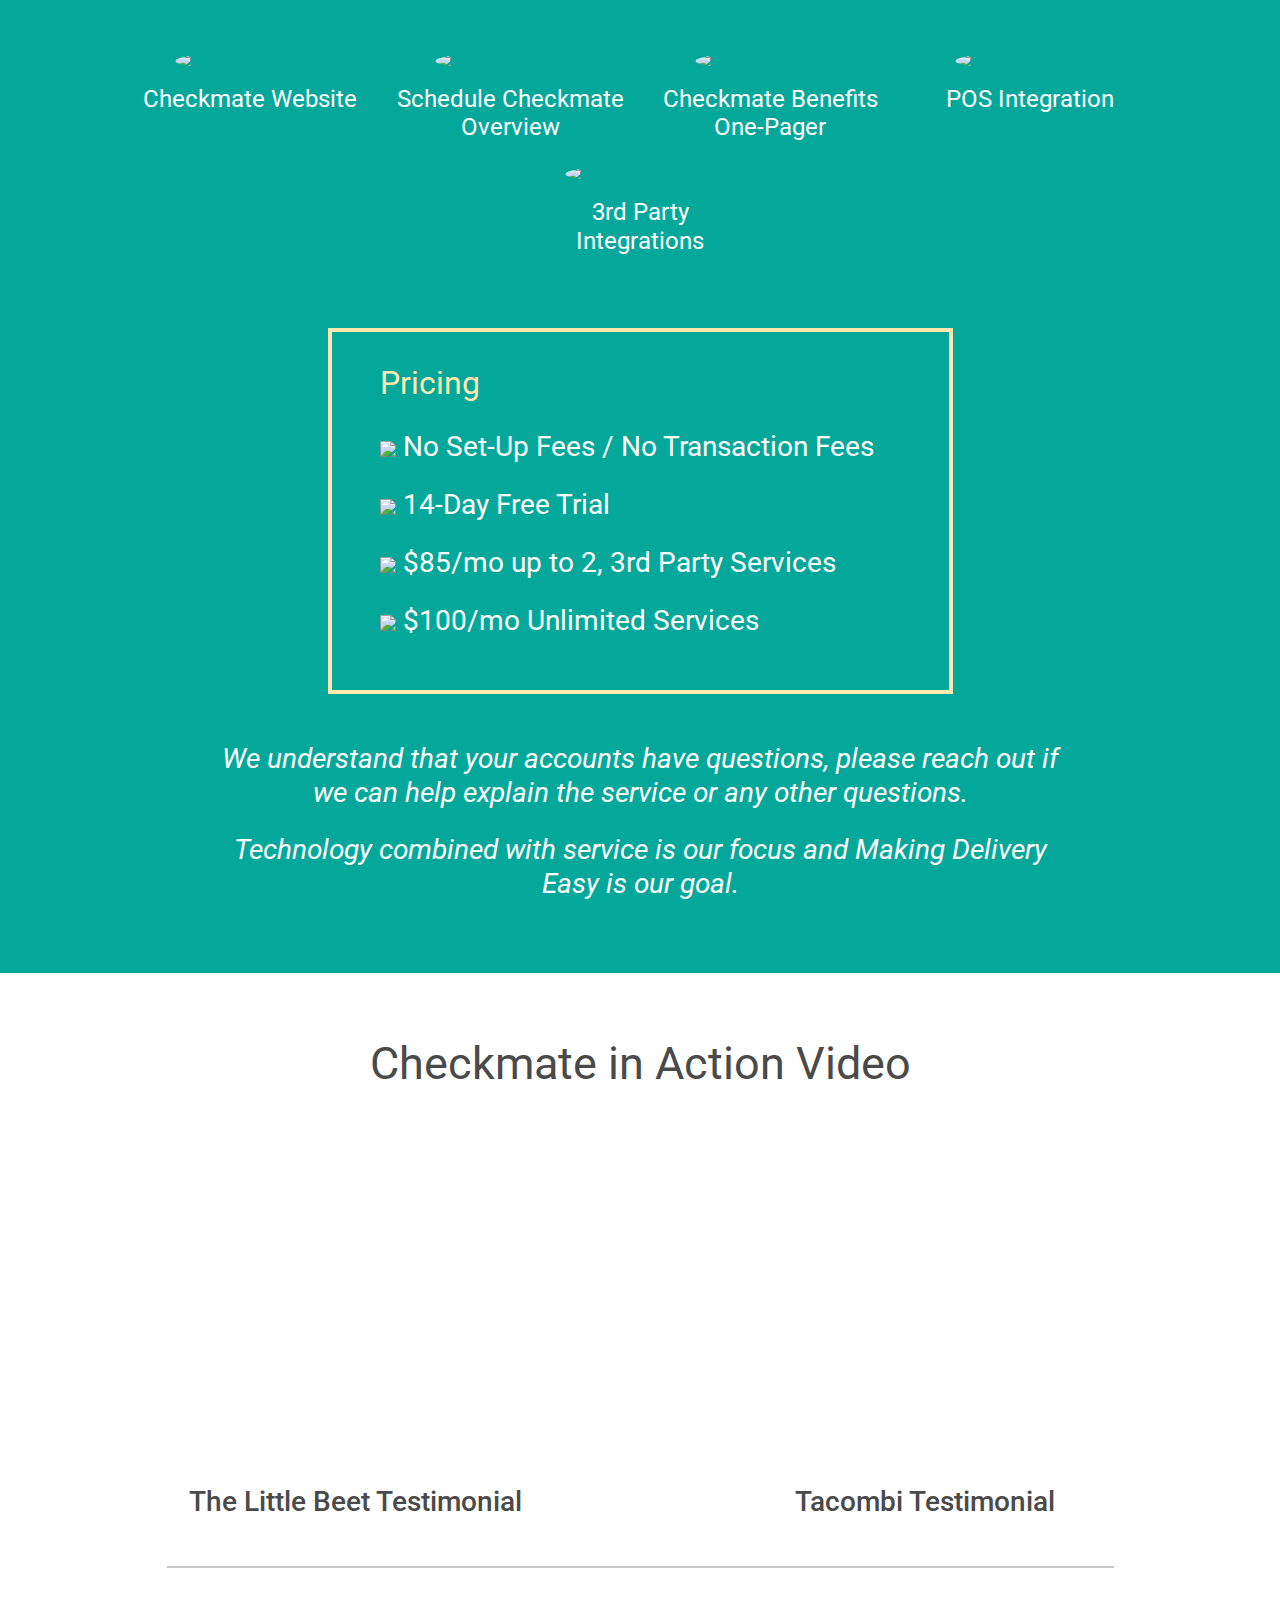
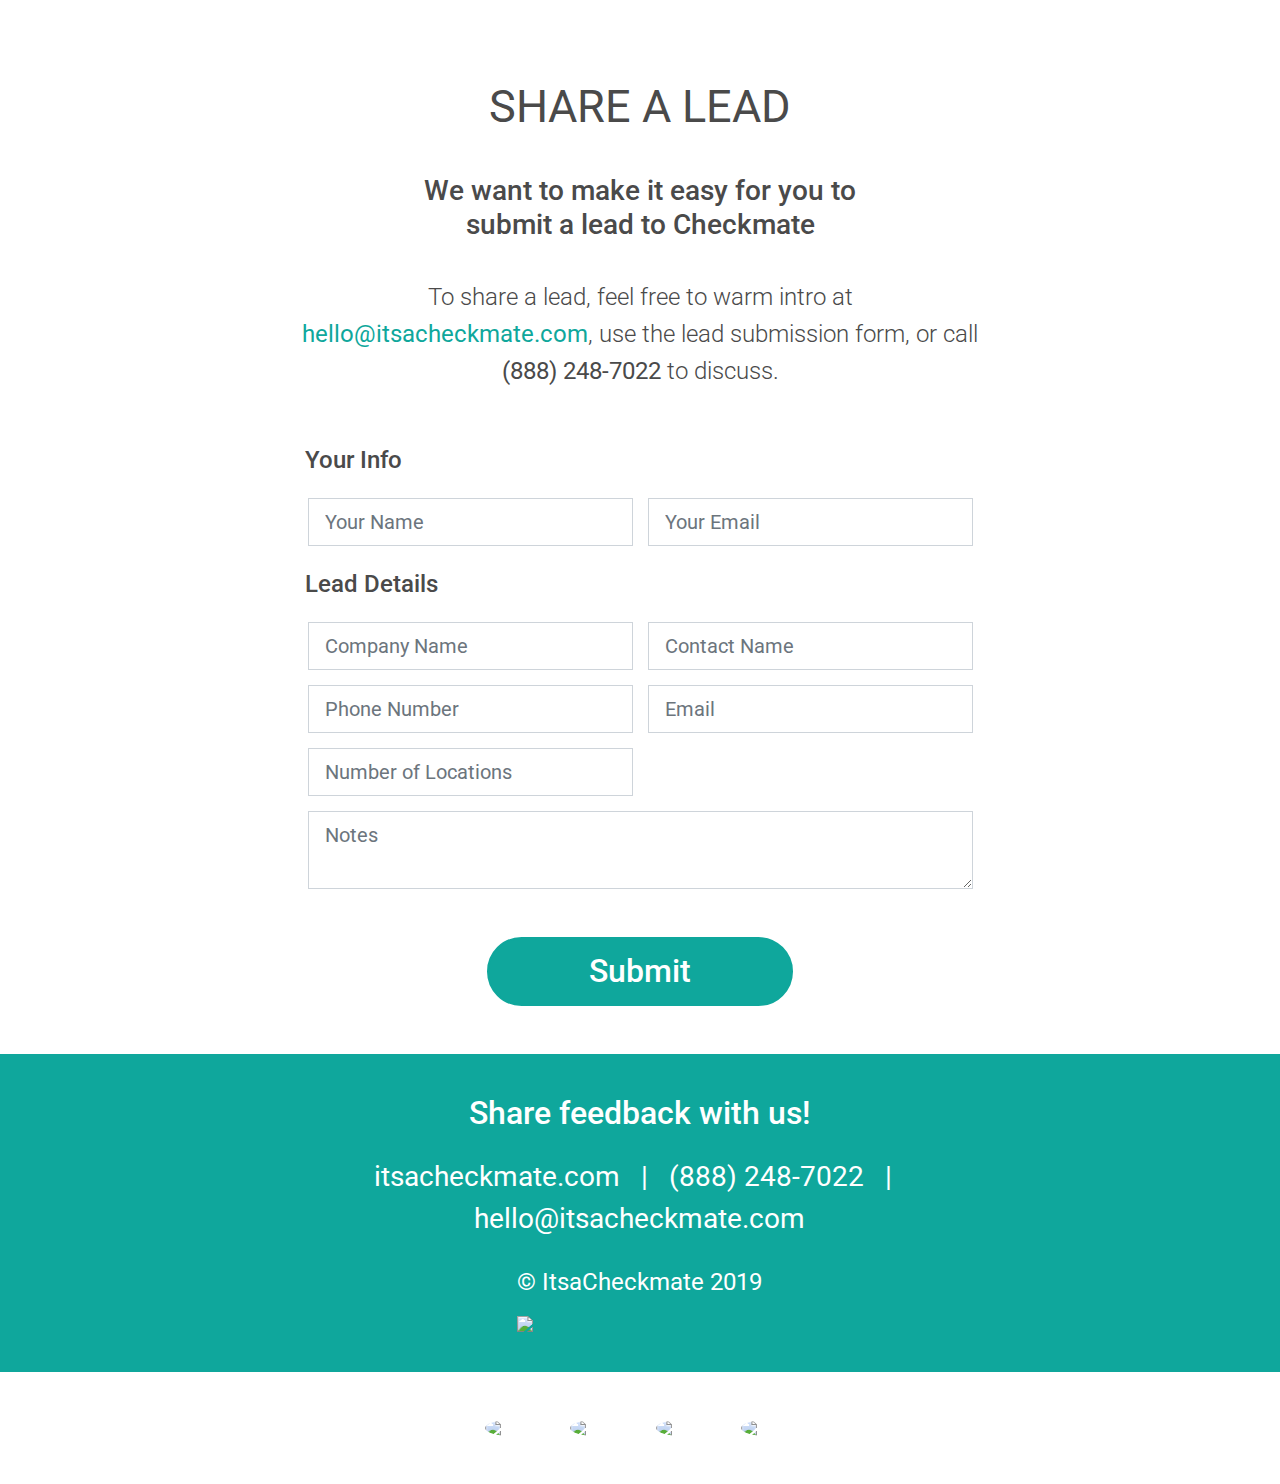
==== commit b03917a3: "modification per design QA#2" ====
--- a/index.html
+++ b/index.html
@@ -25,14 +25,8 @@
   <body data-spy="scroll" data-target="#navbarCollapse" data-offset="200">
     <header>
       <nav class="navbar navbar-expand-md fixed-top bg-white shadow">
-        <a class="navbar-brand pl-5" href="#"
-          ><img
-            alt="checkmate"
-            src="https://www.itsacheckmate.com/wp-content/uploads/2019/05/ItsaCheckmateLogo_Horizontal_Color_4.png"
-            class="d-inline-block align-top logo"
-        /></a>
         <button
-          class="navbar-toggler"
+          class="navbar-toggler float-left"
           type="button"
           data-toggle="collapse"
           data-target="#navbarCollapse"
@@ -44,6 +38,12 @@
             ><img src="assets/images/menu.svg"
           /></span>
         </button>
+        <a class="navbar-brand" href="#"
+          ><img
+            alt="checkmate"
+            src="https://www.itsacheckmate.com/wp-content/uploads/2019/05/ItsaCheckmateLogo_Horizontal_Color_4.png"
+            class="d-inline-block align-top logo"
+        /></a>
         <div class="collapse navbar-collapse" id="navbarCollapse">
           <ul class="navbar-nav mr-auto">
             <li class="nav-item active">
@@ -66,8 +66,8 @@
     <section id="section-1" class="page-section">
       <div class="container shift-down">
         <div class="jumbotron py-6">
-          <h1 class="display-4 text-center">PARTNER RESOURCE CENTER</h1>
-          <hr class="my-4 divider-0" />
+          <h1 class="text-center">PARTNER RESOURCE CENTER</h1>
+          <hr class="my-2 divider-0" />
           <h2 class="text-center">
             MAKING <span style="color: #0fa79c;">DELIVERY</span> EASY
           </h2>
@@ -103,7 +103,7 @@
                   class="rounded-circle img-center infographic pb-2"
                   src="https://firebasestorage.googleapis.com/v0/b/partner-page-40a8a.appspot.com/o/infographic-1.png?alt=media&token=8a7c8707-b8cc-4be7-9e8f-a6f7f97f518d"
                 />
-                <p class="text-center px-2">
+                <p class="text-center px-4">
                   Eliminate the wall of tablets
                 </p>
               </li>
@@ -112,14 +112,14 @@
                   class="rounded-circle img-center infographic pb-2"
                   src="https://firebasestorage.googleapis.com/v0/b/partner-page-40a8a.appspot.com/o/infographic-2.png?alt=media&token=97f07032-bf13-4d2c-883b-6db948b4d6ed"
                 />
-                <p class="text-center px-2">Reduce order entry error</p>
+                <p class="text-center px-4">Reduce order entry error</p>
               </li>
               <li class="benefits">
                 <img
                   class="rounded-circle img-center infographic pb-2"
                   src="https://firebasestorage.googleapis.com/v0/b/partner-page-40a8a.appspot.com/o/infographic-3.png?alt=media&token=9c537af6-3af9-41de-9772-990ecbaedf96"
                 />
-                <p class="text-center px-2">Decrease labor costs</p>
+                <p class="text-center px-4">Decrease labor costs</p>
               </li>
               <li class="benefits">
                 <img
@@ -198,17 +198,17 @@
                   <h4 class="partner-title">Director of Partnerships</h4>
                 </div>
                 <div class="px-4 pb-2">
-                  <p class="partner-email">
+                  <p class="partner-email mb-2">
                     <a href="mailto:shelly@itsacheckmate.com"
                       >shelly@itsacheckmate.com</a
                     >
                   </p>
-                  <p>
+                  <p class="mb-1">
                     <a class="partner-phone" href="tel:+19284875511"
                       >(928) 487 - 5511</a
                     >
                   </p>
-                  <p>
+                  <p class="mb-1">
                     <a
                       class="schedule"
                       href="https://calendly.com/hello-checkmate/overview"
@@ -234,17 +234,17 @@
                   <h4 class="partner-title">Growth and Partnerships</h4>
                 </div>
                 <div class="px-4 pb-2">
-                  <p class="partner-email">
+                  <p class="partner-email mb-2">
                     <a href="mailto:stefan@itsacheckmate.com"
                       >stefan@itsacheckmate.com</a
                     >
                   </p>
-                  <p>
+                  <p class="mb-1">
                     <a class="partner-phone" href="tel:+16096610926"
                       >(609) 661 - 5511</a
                     >
                   </p>
-                  <p>
+                  <p class="mb-1">
                     <a
                       class="schedule"
                       href="https://calendly.com/hello-checkmate/overview"
@@ -271,22 +271,21 @@
             Please click on the icons to download and use.
           </h4>
         </div>
-        <div class="pb-5 mx-auto">
-          <div class="row pb-6">
-            <div class="col-1"></div>
-            <div class="col-md-auto">
+        <div class="pb-6 mx-auto">
+          <div class="row justify-content-center pb-6">
+            <div class="col">
               <a href="https://www.itsacheckmate.com/" target="_blank"
                 ><img
                   class="rounded-circle img-center resources-icon py-3"
                   src="https://firebasestorage.googleapis.com/v0/b/partner-page-40a8a.appspot.com/o/1-resources-website.png?alt=media&token=50034fe1-cb6c-447e-8cc5-647f36134767"
               /></a>
               <a href="https://www.itsacheckmate.com/" target="_blank"
-                ><h4 class="text-center text-white">
+                ><h4 class="resources-icon-text text-center text-white">
                   Checkmate Website
                 </h4></a
               >
             </div>
-            <div class="col-md-auto">
+            <div class="col">
               <a
                 href="https://calendly.com/hello-checkmate/overview"
                 target="_blank"
@@ -297,13 +296,13 @@
               <a
                 href="https://calendly.com/hello-checkmate/overview"
                 target="_blank"
-                ><h4 class="text-center text-white">
+                ><h4 class="resources-icon-text text-center text-white">
                   Schedule Checkmate <br />
                   Overview
                 </h4></a
               >
             </div>
-            <div class="col-md-auto">
+            <div class="col">
               <a
                 href="https://drive.google.com/file/d/1SlnAWF1Rs9vck_8HFRNi4-Y7BS3W5JvH/view?usp=sharing"
                 target="_blank"
@@ -314,13 +313,13 @@
               <a
                 href="https://drive.google.com/file/d/1SlnAWF1Rs9vck_8HFRNi4-Y7BS3W5JvH/view?usp=sharing"
                 target="_blank"
-                ><h4 class="text-center text-white">
+                ><h4 class="resources-icon-text text-center text-white">
                   Checkmate Benefits <br />
                   One-Pager
                 </h4></a
               >
             </div>
-            <div class="col-md-auto">
+            <div class="col">
               <a
                 href="https://www.itsacheckmate.com/#pos-integrations"
                 target="_blank"
@@ -331,10 +330,12 @@
               <a
                 href="https://www.itsacheckmate.com/#pos-integrations"
                 target="_blank"
-                ><h4 class="text-center text-white">POS Integration</h4></a
+                ><h4 class="resources-icon-text text-center text-white">
+                  POS Integration
+                </h4></a
               >
             </div>
-            <div class="col-md-auto">
+            <div class="col">
               <a
                 href="https://www.itsacheckmate.com/#party-integrations"
                 target="_blank"
@@ -345,15 +346,16 @@
               <a
                 href="https://www.itsacheckmate.com/#party-integrations"
                 target="_blank"
-                ><h4 class="text-center text-white">3rd Party Integrations</h4>
+                ><h4 class="resources-icon-text text-center text-white">
+                  3rd Party Integrations
+                </h4>
               </a>
             </div>
-            <div class="col-1"></div>
           </div>
 
           <div class="container">
             <div class="pricing-box px-5 py-4 mx-auto">
-              <h2 class="section-title resources-title py-2">Pricing</h2>
+              <h3 class="pricing-title py-2">Pricing</h3>
               <ul class="pl-0">
                 <li class="pricing-list py-2">
                   <img
@@ -402,7 +404,7 @@
     <!-- Section 3 -->
     <section id="checkmate-video" class="page-section">
       <div class="container">
-        <div class="text-center pt-5 pb-4">
+        <div class="text-center pt-6 pb-5">
           <h2 class="section-title">Checkmate in Action Video</h2>
         </div>
         <div class="row">
@@ -559,7 +561,7 @@
 
     <footer>
       <section class="footer">
-        <div class="row py-4">
+        <div class="row py-4 mx-0">
           <div class="col-md-2"></div>
           <div class="col-md-8 text-center">
             <h2 class="text-white py-3">Share feedback with us!</h2>
@@ -596,15 +598,11 @@
               <p class="text-white copyright">&copy; ItsaCheckmate 2019</p>
             </div>
 
-            <div class="row pb-3">
-              <div class="col-xs-5"></div>
-              <div class="col-xs-2">
-                <img
-                  src="https://firebasestorage.googleapis.com/v0/b/partner-page-40a8a.appspot.com/o/ItsaCheckmateLogo_Horizontal_White.png?alt=media&token=e454c019-fe1e-4b8c-a2f2-f38989d82aee"
-                  class="footer-logo img-center"
-                />
-              </div>
-              <div class="col-xs-5"></div>
+            <div class="pb-3 mx-auto">
+              <img
+                src="https://firebasestorage.googleapis.com/v0/b/partner-page-40a8a.appspot.com/o/ItsaCheckmateLogo_Horizontal_White.png?alt=media&token=e454c019-fe1e-4b8c-a2f2-f38989d82aee"
+                class="footer-logo img-center"
+              />
             </div>
           </div>
           <div class="col-md-2"></div>
--- a/assets/css/style.css
+++ b/assets/css/style.css
@@ -194,8 +194,16 @@
   font-weight: 500;
 }
 /*shift menu display down*/
-.shift-down {
-  margin-top: 93px;
+@media (max-width: 767px) {
+  .shift-down {
+    margin-top: 40px;
+  }
+}
+
+@media (min-width: 768px) {
+  .shift-down {
+    margin-top: 93px;
+  }
 }
 
 /* custom icons */
@@ -327,6 +335,19 @@
   padding: 20px 65px;
 }
 
+.navbar-brand {
+  margin-right: 4.5rem;
+}
+@media (min-width: 768px) {
+  .navbar-brand {
+    padding-left: 4rem;
+  }
+}
+
+.navbar-toggler-icon {
+  padding-top: 4px;
+}
+
 .navbar-nav {
   padding-left: 70px;
   padding-top: 25px;
@@ -340,8 +361,15 @@
   font-size: 24px;
 }
 
-.logo {
-  max-width: 275px;
+@media (max-width: 991px) {
+  .logo {
+    max-width: 220px;
+  }
+}
+@media (min-width: 991px) {
+  .logo {
+    max-width: 275px;
+  }
 }
 
 .bg-white {
@@ -349,7 +377,7 @@
 }
 
 .divider-0 {
-  max-width: 750px;
+  max-width: 650px;
   border: 1px solid #c7c7c7;
 }
 
@@ -372,37 +400,57 @@
 
 .jumbotron {
   background-color: transparent;
-  max-width: 75%;
+  max-width: 85%;
   margin: 0 auto;
 }
 
 .jumbotron > h1 {
   font-weight: 500;
+  margin: 0;
 }
 
 .jumbotron > h2 {
   font-weight: 400;
   font-style: italic;
-  letter-spacing: 4px;
-  font-size: 2.5rem;
+  font-size: 2rem;
+}
+
+@media (max-width: 767px) {
+  .jumbotron > h1 {
+    font-size: 2rem;
+  }
+
+  .jumbotron > h2 {
+    font-size: 1.5rem;
+  }
+}
+
+@media (min-width: 768px) {
+  .jumbotron > h1 {
+    font-size: 3rem;
+  }
+
+  .jumbotron > h2 {
+    font-size: 2rem;
+  }
 }
 
 /* Concept Section */
 
 .concept > img {
-  width: 90%;
+  width: 80%;
   display: block;
   margin-right: auto;
   margin-left: auto;
 }
 
 .concept-text {
-  max-width: 830px;
+  max-width: 770px;
 }
 
 .concept-text > h2 {
   font-weight: 400;
-  font-size: 2.5rem;
+  font-size: 2rem;
   padding-top: 2rem;
 }
 
@@ -503,17 +551,31 @@
 .resources-blurp {
   color: #ffe9af;
   font-weight: 400;
-  font-size: 36px;
+  font-size: 28px;
+}
+
+.resources-download {
+  width: 200px;
 }
 
 .resources-icon {
   width: 150px;
 }
+
+.resources-icon-text {
+  font-weight: 400;
+  width: 230px;
+}
 /* Pricing Box */
+
+.pricing-title {
+  color: #ffe9af;
+  font-weight: 400;
+}
 
 .pricing-box {
   border: 4px solid #ffe9af;
-  max-width: 700px;
+  max-width: 625px;
 }
 
 .checkbox {
@@ -523,19 +585,40 @@
 .pricing-list {
   list-style: none;
   color: #ffffff;
-  font-size: 32px;
-  font-weight: 500;
-}
-
-.pricing-blurb {
-  max-width: 90%;
+  font-weight: 400;
 }
 
 .pricing-blurb > h3 {
   color: #ffffff;
   font-style: italic;
-  font-size: 30px;
-  font-weight: 400;
+  font-weight: 400;
+}
+
+@media (max-width: 767px) {
+  .pricing-title {
+    font-size: 22px;
+  }
+  .pricing-list {
+    font-size: 18px;
+  }
+  .pricing-blurb > h3 {
+    font-size: 18px;
+  }
+}
+
+@media (min-width: 768px) {
+  .pricing-title {
+    font-size: 32px;
+  }
+  .pricing-list {
+    font-size: 28px;
+  }
+  .pricing-blurb {
+    max-width: 80%;
+  }
+  .pricing-blurb > h3 {
+    font-size: 28px;
+  }
 }
 
 /* Checkmate Video */
